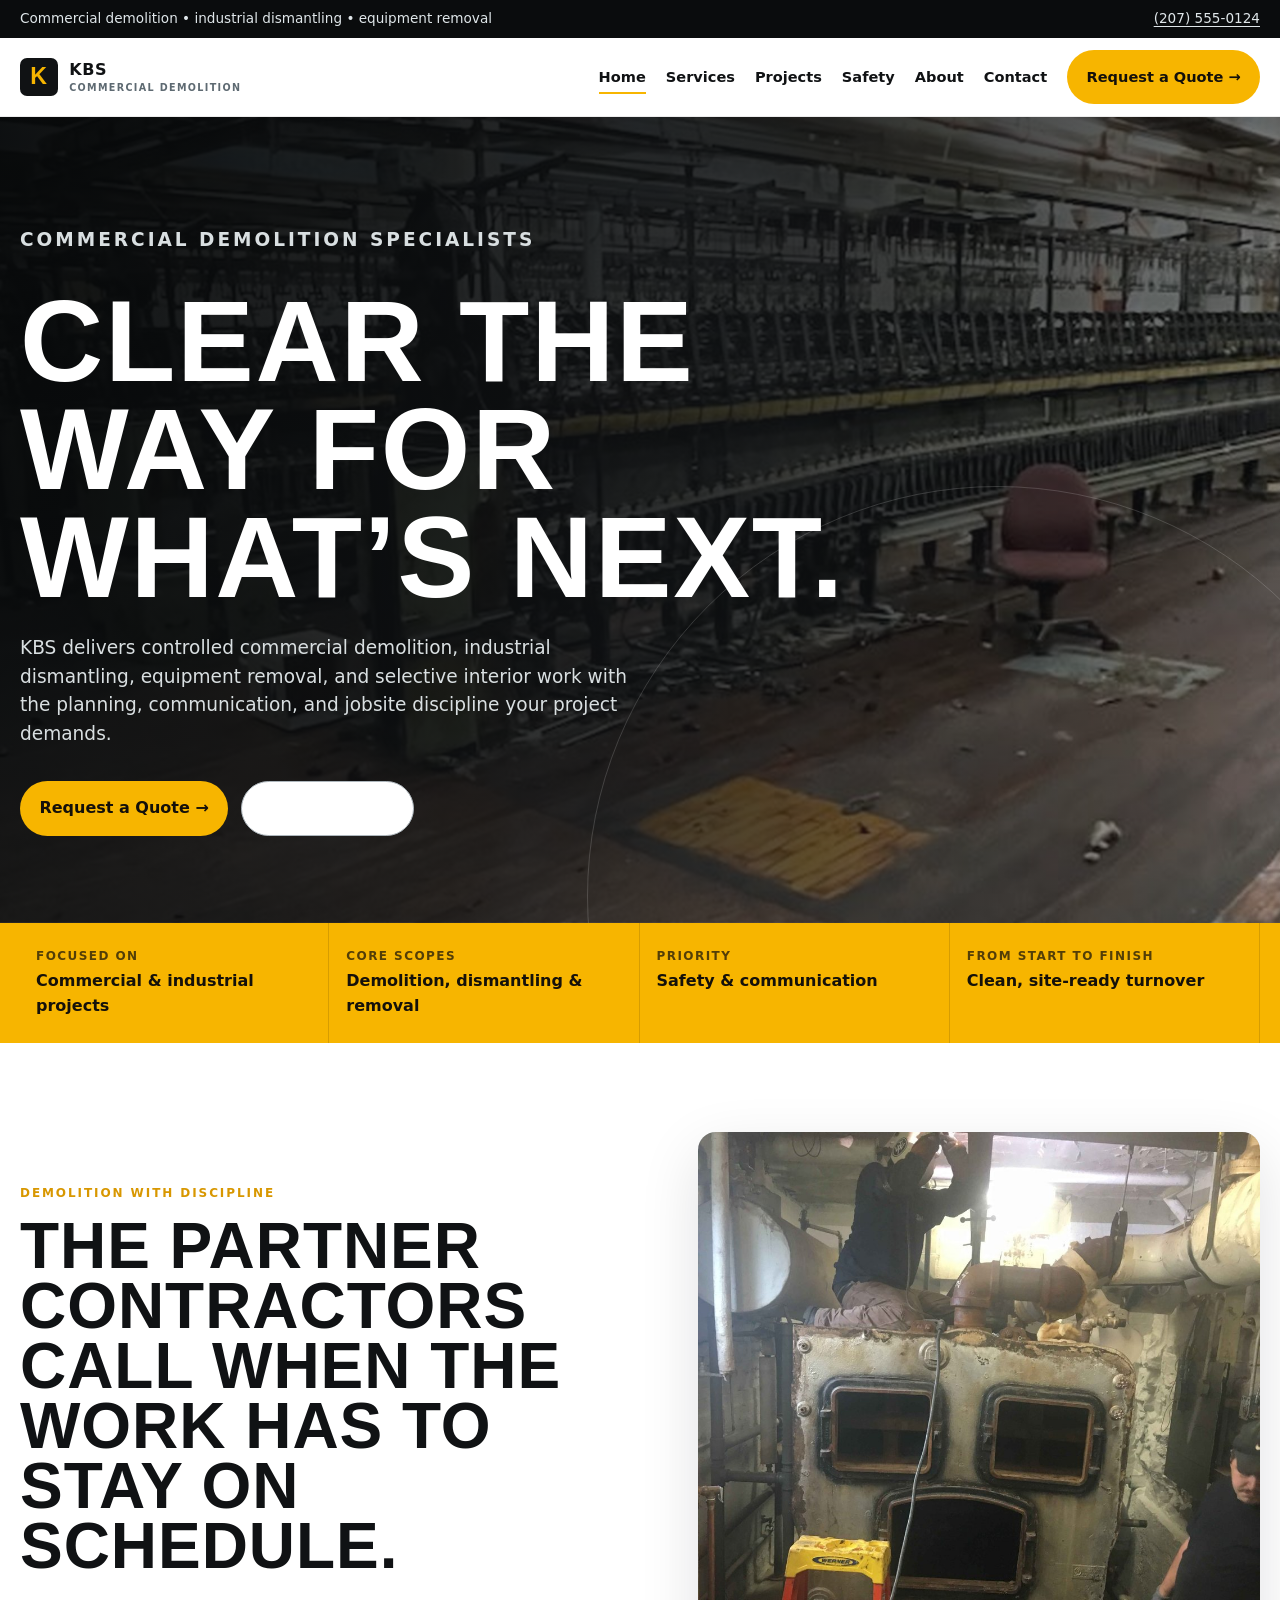
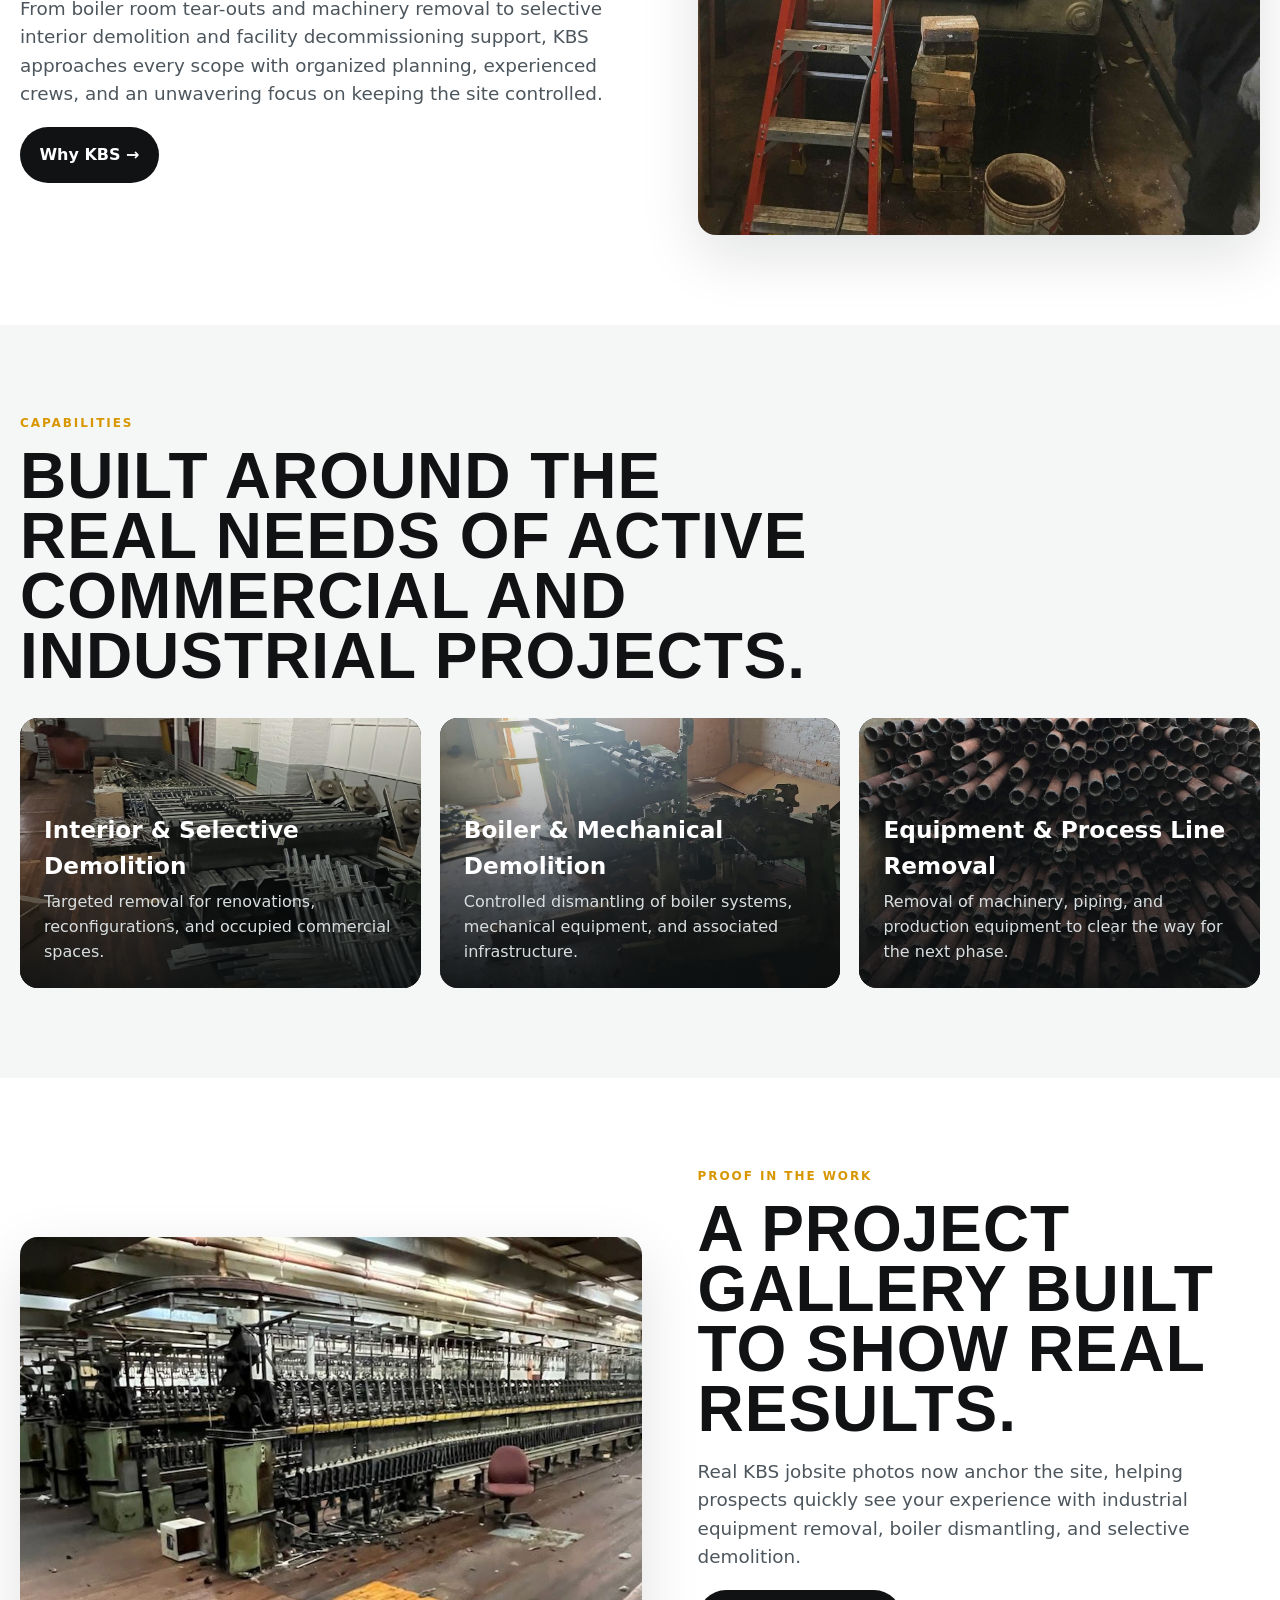
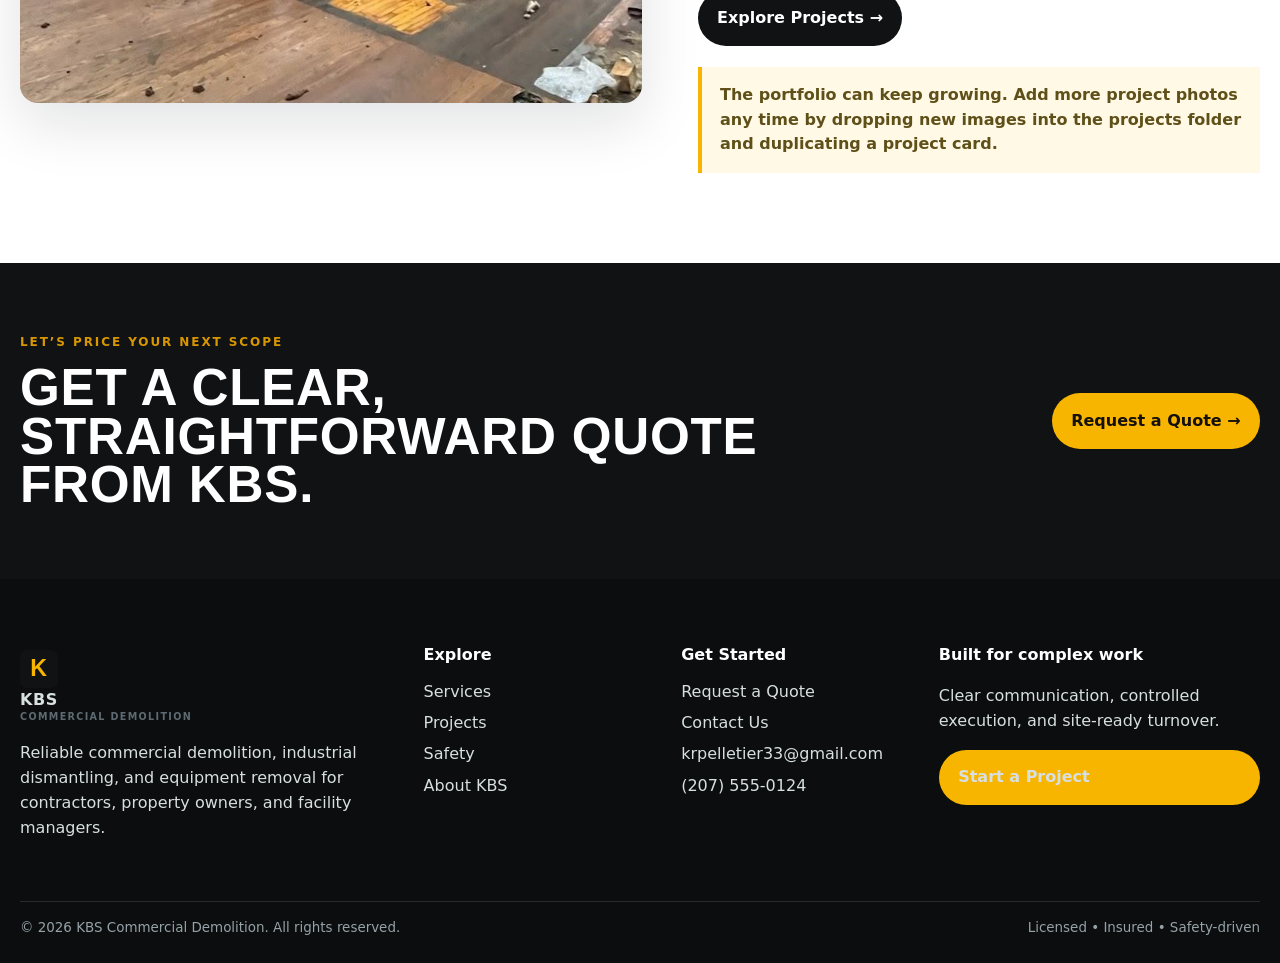
==== index.html @ 9cd8cbd4 "Add files via upload" ====
<!doctype html><html lang="en"><head><meta charset="utf-8"><meta name="viewport" content="width=device-width, initial-scale=1"><meta name="description" content="KBS Commercial Demolition — professional demolition services for commercial projects."><title>KBS Commercial Demolition | KBS Commercial Demolition</title><link rel="icon" href="assets/images/logo-mark.svg"><link rel="stylesheet" href="assets/css/site.css"></head><body><div class="topbar"><div class="container topbar-inner"><span>Commercial demolition • industrial dismantling • equipment removal</span><a data-phone href="tel:+12075550124">(207) 555-0124</a></div></div>
<header class="site-header"><div class="container nav"><a class="brand" href="index.html" aria-label="KBS Commercial Demolition home"><span class="brand-mark">K</span><span>KBS <small>COMMERCIAL DEMOLITION</small></span></a><button class="menu-toggle" aria-label="Toggle navigation" aria-expanded="false">☰</button><nav class="nav-links"><a href="index.html" class="active">Home</a><a href="services.html" class="">Services</a><a href="projects.html" class="">Projects</a><a href="safety.html" class="">Safety</a><a href="about.html" class="">About</a><a href="contact.html" class="">Contact</a><a href="quote.html" class="button button-primary">Request a Quote →</a></nav></div></header><main>
<section class="hero"><div class="container hero-content"><p class="eyebrow">Commercial demolition specialists</p><h1 class="display">Clear the way for what’s next.</h1><p>KBS delivers controlled commercial demolition, industrial dismantling, equipment removal, and selective interior work with the planning, communication, and jobsite discipline your project demands.</p><div class="hero-actions"><a href="quote.html" class="button button-primary">Request a Quote →</a><a href="projects.html" class="button button-outline">View Our Work</a></div></div></section>
<section class="trust-strip"><div class="container trust-grid"><div class="trust-item"><span>Focused on</span>Commercial & industrial projects</div><div class="trust-item"><span>Core scopes</span>Demolition, dismantling & removal</div><div class="trust-item"><span>Priority</span>Safety & communication</div><div class="trust-item"><span>From start to finish</span>Clean, site-ready turnover</div></div></section>
<section class="section"><div class="container grid-2"><div><p class="eyebrow">Demolition with discipline</p><h2 class="display section-title">The partner contractors call when the work has to stay on schedule.</h2><p class="lead">From boiler room tear-outs and machinery removal to selective interior demolition and facility decommissioning support, KBS approaches every scope with organized planning, experienced crews, and an unwavering focus on keeping the site controlled.</p><a class="button button-dark" href="about.html">Why KBS →</a></div><div class="media-card tall"><img src="assets/images/about-team.jpg" data-fallback="assets/images/about-team.svg" alt="KBS commercial demolition team on site" loading="lazy"></div></div></section>
<section class="section split-band"><div class="container"><p class="eyebrow">Capabilities</p><h2 class="display section-title">Built around the real needs of active commercial and industrial projects.</h2><div class="grid-3" style="margin-top:2rem"><a class="service-card" href="services.html#interior"><img src="assets/images/service-interior.jpg" data-fallback="assets/images/service-interior.svg" alt="Interior demolition work" loading="lazy"><h3>Interior & Selective Demolition</h3><p>Targeted removal for renovations, reconfigurations, and occupied commercial spaces.</p></a><a class="service-card" href="services.html#structural"><img src="assets/images/service-structural.jpg" data-fallback="assets/images/service-structural.svg" alt="Boiler demolition work" loading="lazy"><h3>Boiler & Mechanical Demolition</h3><p>Controlled dismantling of boiler systems, mechanical equipment, and associated infrastructure.</p></a><a class="service-card" href="services.html#site"><img src="assets/images/service-sitework.jpg" data-fallback="assets/images/service-sitework.svg" alt="Industrial equipment removal" loading="lazy"><h3>Equipment & Process Line Removal</h3><p>Removal of machinery, piping, and production equipment to clear the way for the next phase.</p></a></div></div></section>
<section class="section"><div class="container grid-2"><div class="media-card"><img src="assets/images/projects/project-01.jpg" data-fallback="assets/images/projects/project-01.svg" alt="Commercial demolition project" loading="lazy"></div><div><p class="eyebrow">Proof in the work</p><h2 class="display section-title">A project gallery built to show real results.</h2><p class="lead">Real KBS jobsite photos now anchor the site, helping prospects quickly see your experience with industrial equipment removal, boiler dismantling, and selective demolition.</p><a class="button button-dark" href="projects.html">Explore Projects →</a><div class="photo-note">The portfolio can keep growing. Add more project photos any time by dropping new images into the projects folder and duplicating a project card.</div></div></div></section>
<section class="cta"><div class="container"><div><p class="eyebrow">Let’s price your next scope</p><h2 class="display">Get a clear, straightforward quote from KBS.</h2></div><a href="quote.html" class="button button-primary">Request a Quote →</a></div></section>
</main><footer class="footer"><div class="container footer-grid"><div><a class="brand" href="index.html"><span class="brand-mark">K</span><span>KBS <small>COMMERCIAL DEMOLITION</small></span></a><p>Reliable commercial demolition, industrial dismantling, and equipment removal for contractors, property owners, and facility managers.</p></div><div><h4>Explore</h4><a href="services.html">Services</a><a href="projects.html">Projects</a><a href="safety.html">Safety</a><a href="about.html">About KBS</a></div><div><h4>Get Started</h4><a href="quote.html">Request a Quote</a><a href="contact.html">Contact Us</a><a href="mailto:krpelletier33@gmail.com" data-email>krpelletier33@gmail.com</a><a href="tel:+12075550124" data-phone>(207) 555-0124</a></div><div><h4>Built for complex work</h4><p>Clear communication, controlled execution, and site-ready turnover.</p><a href="quote.html" class="button button-primary">Start a Project</a></div></div><div class="container footer-bottom"><span>© <span id="year"></span> KBS Commercial Demolition. All rights reserved.</span><span>Licensed • Insured • Safety-driven</span></div></footer><script>document.getElementById('year').textContent=new Date().getFullYear()</script><script src="assets/js/site.js"></script></body></html>
---- assets/css/site.css ----
:root{--ink:#101214;--ink-2:#202428;--steel:#5e6a72;--line:#dce1e4;--paper:#f5f6f6;--white:#fff;--signal:#f7b500;--signal-dark:#d89700;--success:#1c5e44;--radius:18px;--shadow:0 20px 60px rgba(12,18,22,.12);--max:1240px}
*{box-sizing:border-box}html{scroll-behavior:smooth}body{margin:0;font-family:Inter,ui-sans-serif,system-ui,-apple-system,BlinkMacSystemFont,"Segoe UI",sans-serif;color:var(--ink);background:var(--white);line-height:1.55}a{color:inherit;text-decoration:none}img{max-width:100%;display:block}.container{width:min(var(--max),calc(100% - 40px));margin:0 auto}.eyebrow{font-size:.75rem;font-weight:800;letter-spacing:.16em;text-transform:uppercase;color:var(--signal-dark);margin:0 0 .8rem}.display{font-family:Impact,Haettenschweiler,"Arial Narrow Bold",sans-serif;letter-spacing:.015em;text-transform:uppercase;line-height:.94;margin:0}.section{padding:5.6rem 0}.section-sm{padding:3.5rem 0}.section-title{font-size:clamp(2.2rem,5vw,4.5rem);max-width:820px}.lead{font-size:1.15rem;color:#4d565d;max-width:720px}.button{display:inline-flex;align-items:center;gap:.55rem;padding:.9rem 1.15rem;border:1px solid transparent;border-radius:999px;font-weight:800;cursor:pointer;transition:.18s transform,.18s background,.18s border}.button:hover{transform:translateY(-2px)}.button-primary{background:var(--signal);color:#14100a}.button-primary:hover{background:#ffc526}.button-dark{background:var(--ink);color:white}.button-outline{border-color:#aeb7bd;background:white}.button-outline:hover{background:var(--paper)}.topbar{background:#0a0c0d;color:#dfe6e9;font-size:.85rem}.topbar-inner{min-height:38px;display:flex;align-items:center;justify-content:space-between;gap:1rem}.topbar a{text-decoration:underline;text-underline-offset:3px}.site-header{position:sticky;top:0;z-index:30;background:rgba(255,255,255,.96);backdrop-filter:blur(16px);border-bottom:1px solid rgba(16,18,20,.08)}.nav{min-height:78px;display:flex;align-items:center;justify-content:space-between;gap:1.2rem}.brand{display:flex;align-items:center;gap:.7rem;font-weight:900;letter-spacing:.035em}.brand-mark{width:38px;height:38px;border-radius:7px;display:grid;place-items:center;background:var(--ink);color:var(--signal);font-family:Impact,sans-serif;font-size:1.45rem;line-height:1}.brand small{display:block;font-size:.6rem;color:var(--steel);letter-spacing:.14em;margin-top:-2px}.nav-links{display:flex;align-items:center;gap:1.25rem;font-size:.91rem;font-weight:750}.nav-links a{position:relative}.nav-links a:not(.button):after{content:"";position:absolute;left:0;bottom:-.38rem;width:0;height:2px;background:var(--signal);transition:.18s}.nav-links a:hover:after,.nav-links a.active:after{width:100%}.menu-toggle{display:none;border:0;background:transparent;font-size:1.5rem}.hero{background:linear-gradient(114deg,rgba(7,9,10,.97) 0%,rgba(16,18,20,.86) 53%,rgba(16,18,20,.35)),url('../images/hero.jpg');background-size:cover;background-position:center;min-height:min(700px,calc(100vh - 116px));display:flex;align-items:center;color:white;position:relative;overflow:hidden}.hero:after{content:"";position:absolute;inset:auto -10vw -30vw auto;width:64vw;height:64vw;border:1px solid rgba(255,255,255,.16);border-radius:50%}.hero-content{position:relative;z-index:1;padding:5.4rem 0}.hero h1{font-size:clamp(3.35rem,9vw,7.8rem);max-width:850px}.hero p{font-size:1.16rem;max-width:620px;color:#d9dfe1;margin:1.4rem 0 2rem}.hero-actions{display:flex;gap:.8rem;flex-wrap:wrap}.trust-strip{background:var(--signal);color:#15110a}.trust-grid{display:grid;grid-template-columns:repeat(4,1fr);gap:1px}.trust-item{padding:1.5rem 1rem;border-right:1px solid rgba(0,0,0,.13);font-weight:800}.trust-item span{display:block;font-size:.75rem;opacity:.72;text-transform:uppercase;letter-spacing:.12em;margin-bottom:.22rem}.grid-2{display:grid;grid-template-columns:1.05fr .95fr;gap:3.5rem;align-items:center}.grid-3{display:grid;grid-template-columns:repeat(3,1fr);gap:1.2rem}.grid-4{display:grid;grid-template-columns:repeat(4,1fr);gap:1.2rem}.media-card{border-radius:var(--radius);overflow:hidden;box-shadow:var(--shadow);background:#e7ebed}.media-card img{aspect-ratio:4/3;object-fit:cover;width:100%}.media-card.tall img{aspect-ratio:4/5}.card{border:1px solid var(--line);background:var(--white);border-radius:var(--radius);padding:1.55rem}.card h3{margin:.1rem 0 .5rem;font-size:1.25rem}.card p{margin:0;color:#5a646a}.service-card{min-height:270px;display:flex;flex-direction:column;justify-content:flex-end;background:#1a1e20;color:white;border-radius:var(--radius);padding:1.5rem;overflow:hidden;position:relative;isolation:isolate}.service-card:before{content:"";position:absolute;inset:0;background:linear-gradient(180deg,rgba(11,14,15,.05),rgba(11,14,15,.9));z-index:-1}.service-card img{position:absolute;inset:0;width:100%;height:100%;object-fit:cover;z-index:-2}.service-card h3{font-size:1.45rem;margin:0 0 .35rem}.service-card p{margin:0;color:#d8dee0}.split-band{background:var(--paper)}.stat{padding:1.2rem 0;border-top:1px solid var(--line)}.stat strong{display:block;font-family:Impact,sans-serif;font-size:3.2rem;line-height:1;color:var(--ink)}.stat span{font-weight:700;color:#566067}.cta{background:var(--ink);color:#fff;padding:4.4rem 0}.cta .container{display:flex;justify-content:space-between;gap:2rem;align-items:center}.cta h2{font-size:clamp(2rem,4vw,3.8rem);max-width:760px}.page-hero{background:#14181a;color:#fff;padding:5.2rem 0 4.6rem;position:relative;overflow:hidden}.page-hero:after{content:"";position:absolute;width:430px;height:430px;border:1px solid rgba(255,255,255,.15);border-radius:50%;right:-140px;top:-180px}.page-hero h1{font-size:clamp(3rem,7vw,6rem);position:relative;z-index:1}.page-hero p{max-width:620px;color:#d4dbde;position:relative;z-index:1}.breadcrumbs{font-size:.82rem;color:#a8b5ba;margin-bottom:1.3rem}.project-grid{display:grid;grid-template-columns:repeat(3,1fr);gap:1.15rem}.project{border-radius:14px;overflow:hidden;background:#111;color:#fff;position:relative;aspect-ratio:4/3}.project img{width:100%;height:100%;object-fit:cover;transition:transform .35s}.project:hover img{transform:scale(1.05)}.project .overlay{position:absolute;inset:auto 0 0;background:linear-gradient(transparent,rgba(0,0,0,.88));padding:3.5rem 1.1rem 1rem}.project .tag{font-size:.68rem;text-transform:uppercase;letter-spacing:.13em;color:var(--signal);font-weight:900}.project h3{margin:.25rem 0 0;font-size:1.18rem}.filter-bar{display:flex;flex-wrap:wrap;gap:.5rem;margin:1.5rem 0 2.2rem}.filter-button{border:1px solid var(--line);background:#fff;padding:.55rem .85rem;border-radius:999px;font-weight:750;cursor:pointer}.filter-button.active,.filter-button:hover{background:var(--ink);color:white;border-color:var(--ink)}.form-shell{display:grid;grid-template-columns:.88fr 1.12fr;gap:0;border-radius:var(--radius);overflow:hidden;box-shadow:var(--shadow);background:white}.form-aside{background:#15191b;color:white;padding:2.3rem}.form-aside h2{font-size:2.5rem}.form-aside p{color:#c4ced1}.contact-points{list-style:none;padding:0;margin:1.7rem 0}.contact-points li{padding:1rem 0;border-top:1px solid rgba(255,255,255,.16)}.form-card{padding:2.3rem}.form-grid{display:grid;grid-template-columns:1fr 1fr;gap:1rem}.field{display:flex;flex-direction:column;gap:.45rem;margin-bottom:1rem}.field.full{grid-column:1/-1}.field label{font-weight:800;font-size:.9rem}.field input,.field select,.field textarea{width:100%;border:1px solid #cfd7da;border-radius:10px;padding:.86rem .9rem;background:#fff;font:inherit;color:var(--ink)}.field textarea{min-height:145px;resize:vertical}.field input:focus,.field select:focus,.field textarea:focus{outline:3px solid rgba(247,181,0,.28);border-color:var(--signal-dark)}.form-note{font-size:.83rem;color:#5e676c}.status{display:none;margin-top:1rem;padding:.8rem 1rem;border-radius:9px;background:#e9f5ee;color:var(--success);font-weight:700}.process{counter-reset:step}.process .card{position:relative;padding-top:3.85rem}.process .card:before{counter-increment:step;content:"0" counter(step);position:absolute;top:1.2rem;left:1.4rem;font-family:Impact,sans-serif;font-size:2rem;color:var(--signal-dark)}.safety-list{display:grid;grid-template-columns:repeat(2,1fr);gap:1rem;list-style:none;padding:0}.safety-list li{padding:1.1rem;border:1px solid var(--line);border-radius:12px;font-weight:700}.safety-list li:before{content:"✓";display:inline-grid;place-items:center;width:1.4rem;height:1.4rem;border-radius:50%;background:var(--signal);margin-right:.6rem}.footer{background:#0b0d0e;color:#d7dfe1;padding:4rem 0 1.5rem}.footer-grid{display:grid;grid-template-columns:1.3fr .8fr .8fr 1.1fr;gap:1.5rem}.footer h4{color:#fff;margin:0 0 .75rem}.footer a{display:block;margin:.4rem 0;color:#d7dfe1}.footer a:hover{color:var(--signal)}.footer-bottom{margin-top:2.8rem;padding-top:1rem;border-top:1px solid rgba(255,255,255,.12);font-size:.84rem;color:#95a2a7;display:flex;justify-content:space-between;gap:1rem}.photo-note{padding:1rem 1.15rem;border-left:4px solid var(--signal);background:#fff9e5;color:#5f5019;margin-top:1.3rem;font-weight:650}.map-placeholder{background:linear-gradient(135deg,#202728,#56636a);min-height:350px;border-radius:var(--radius);padding:2rem;color:white;display:flex;align-items:flex-end}.map-placeholder p{max-width:420px;color:#d8e0e2}.muted{color:#667177}.hide{display:none!important}
@media(max-width:960px){.nav-links{position:fixed;inset:116px 0 auto;background:#fff;border-bottom:1px solid var(--line);display:none;align-items:stretch;flex-direction:column;padding:1.2rem 20px 1.5rem;gap:1rem}.nav-links.open{display:flex}.menu-toggle{display:block}.nav-links .button{align-self:flex-start}.grid-2,.form-shell{grid-template-columns:1fr;gap:2rem}.grid-3,.project-grid{grid-template-columns:repeat(2,1fr)}.grid-4{grid-template-columns:repeat(2,1fr)}.cta .container{display:block}.cta .button{margin-top:1rem}.footer-grid{grid-template-columns:1fr 1fr}.trust-grid{grid-template-columns:repeat(2,1fr)}}
@media(max-width:560px){.container{width:min(var(--max),calc(100% - 28px))}.topbar-inner{justify-content:center;text-align:center}.topbar-inner span{display:none}.nav{min-height:68px}.brand{font-size:.87rem}.hero{min-height:640px}.hero-content{padding:4.2rem 0}.section{padding:4.2rem 0}.grid-3,.grid-4,.project-grid,.form-grid,.safety-list{grid-template-columns:1fr}.trust-grid{grid-template-columns:1fr}.trust-item{border-bottom:1px solid rgba(0,0,0,.13)}.footer-grid{grid-template-columns:1fr}.footer-bottom{display:block}.footer-bottom span{display:block;margin:.25rem 0}.page-hero{padding:4.2rem 0}.form-aside,.form-card{padding:1.45rem}.hero h1{font-size:3.5rem}}
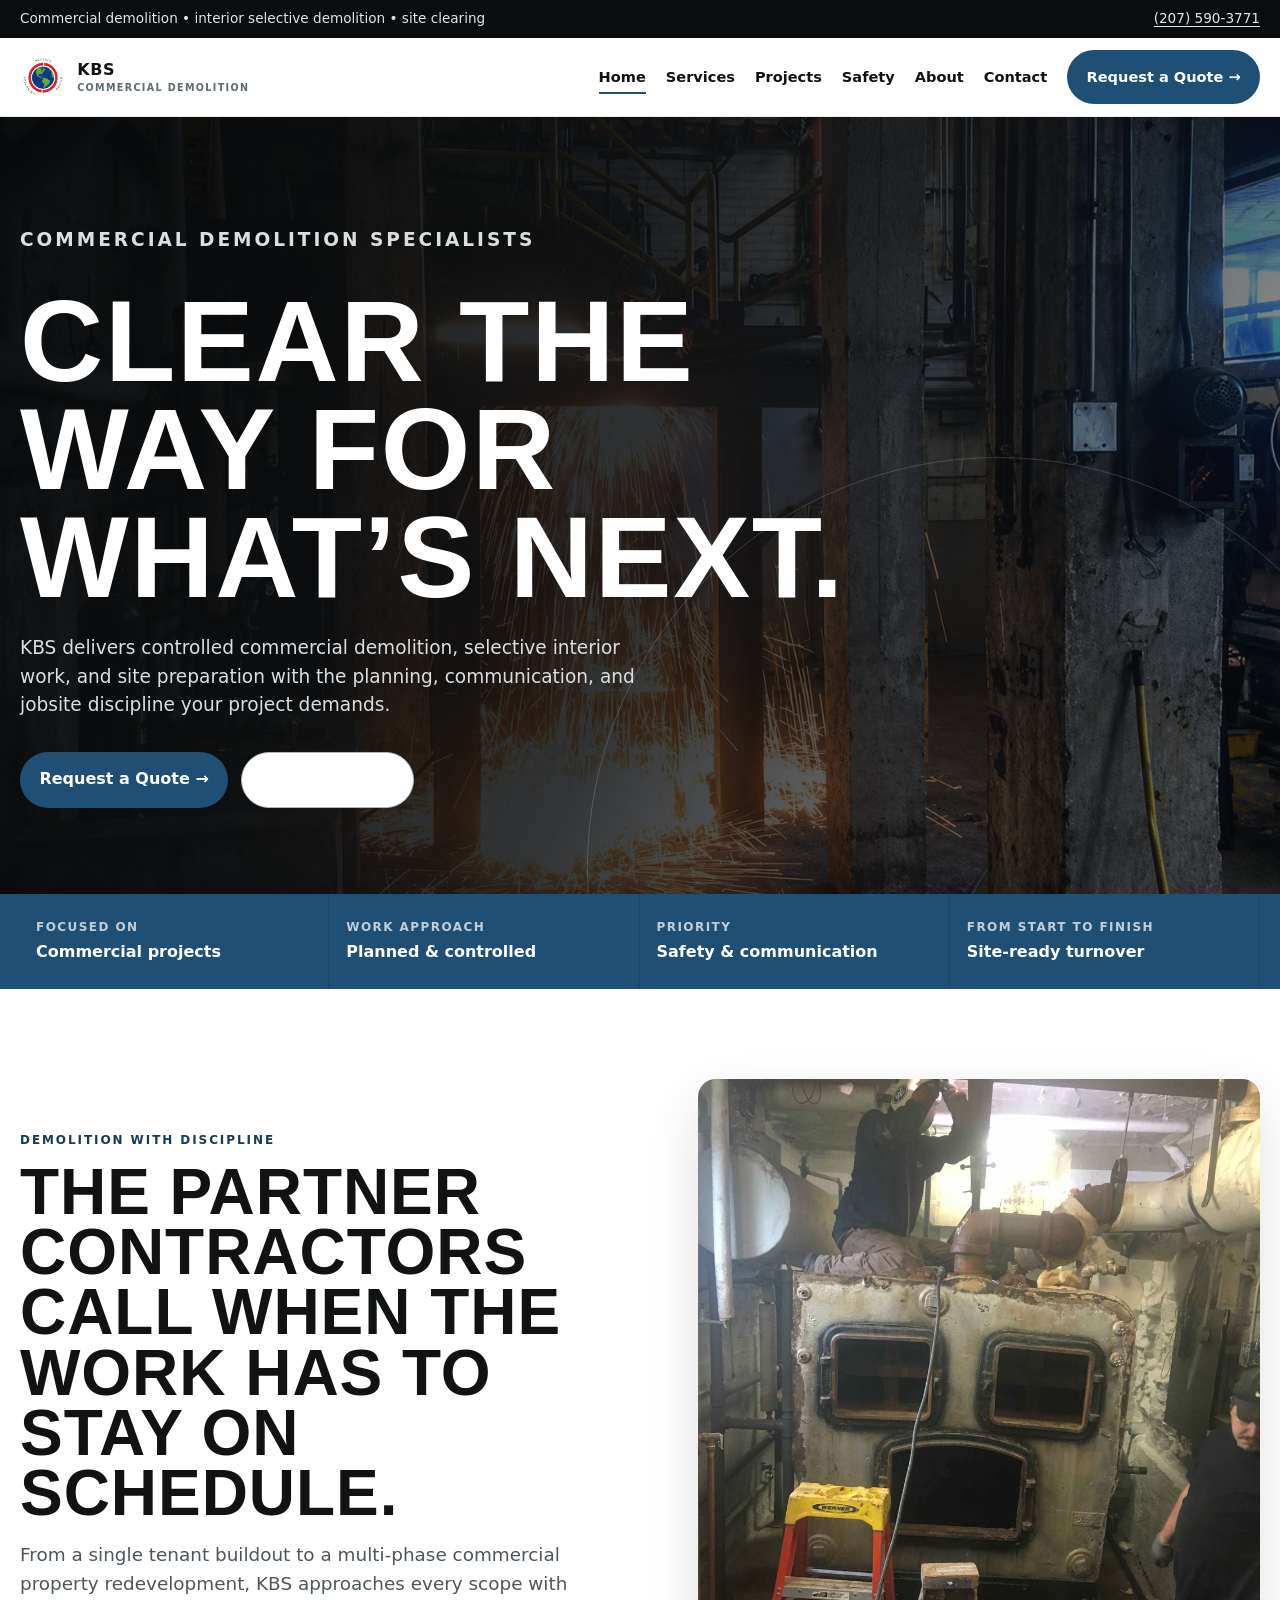
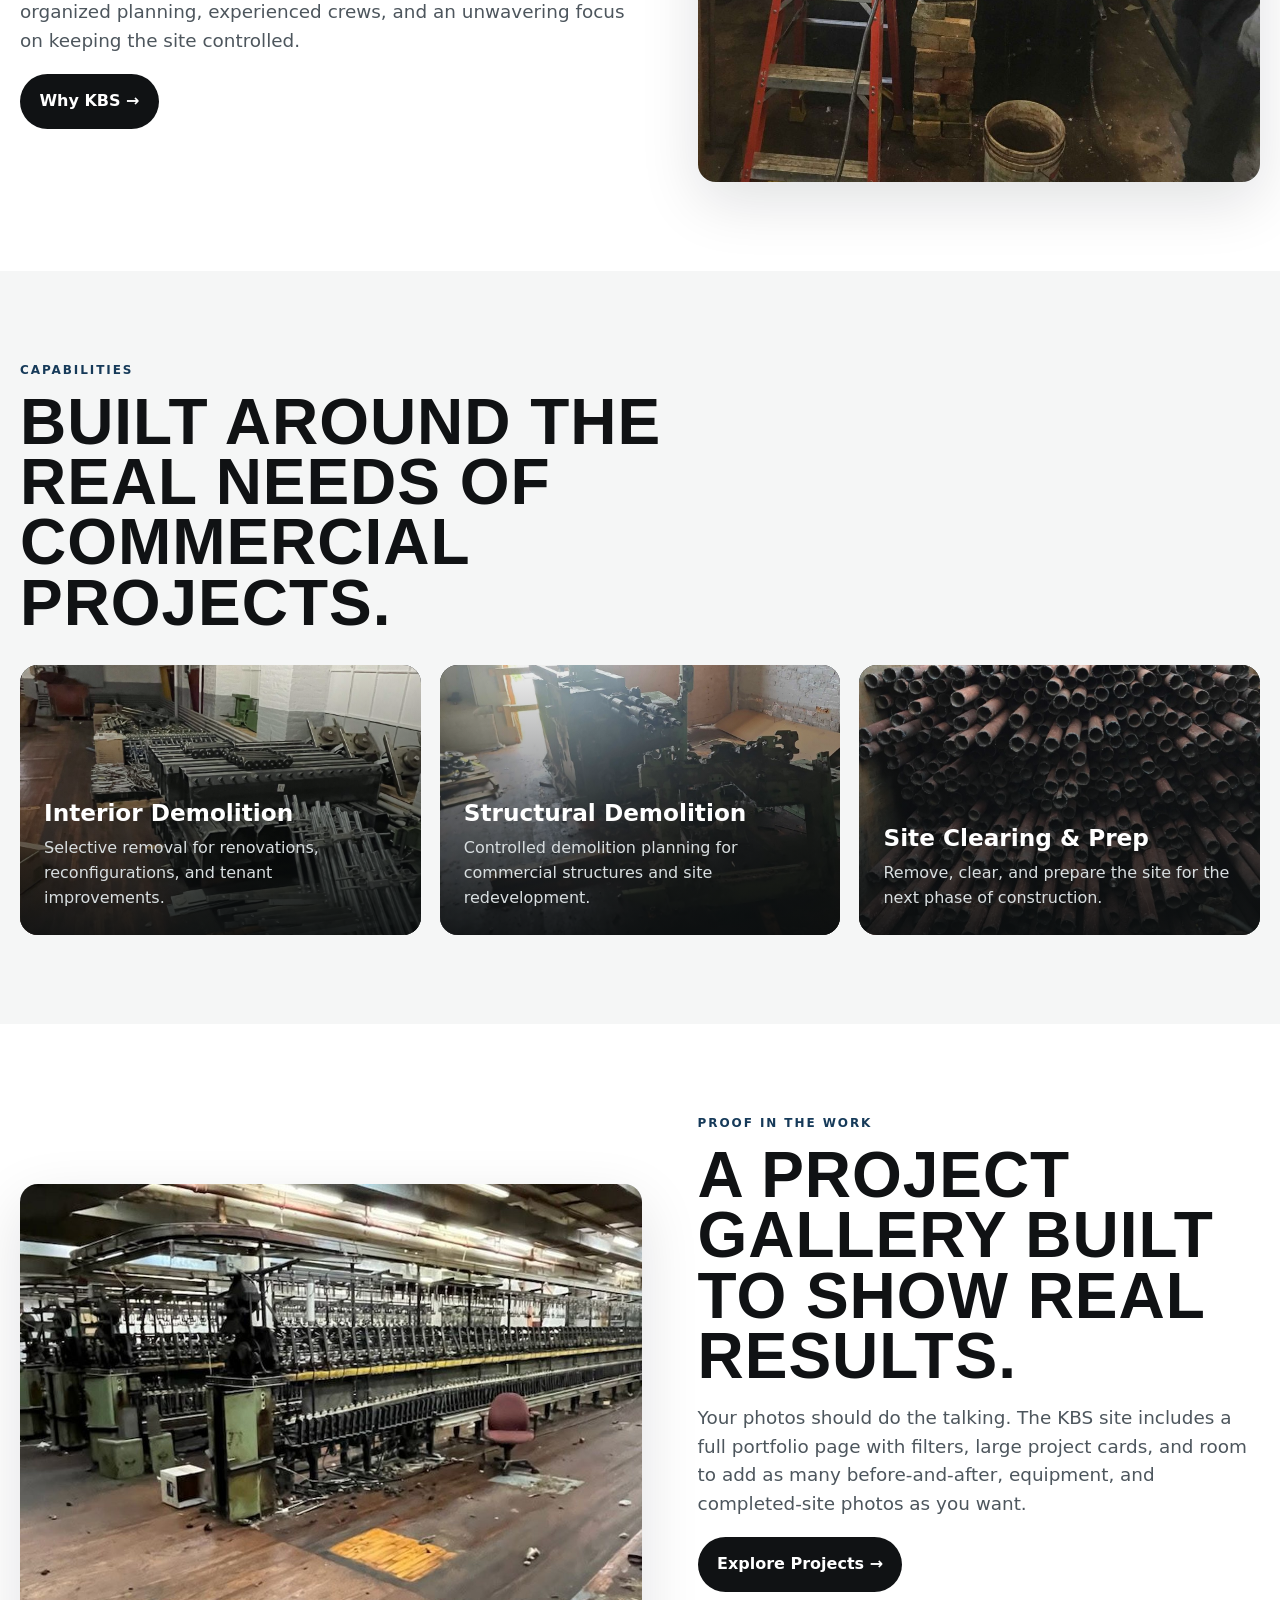
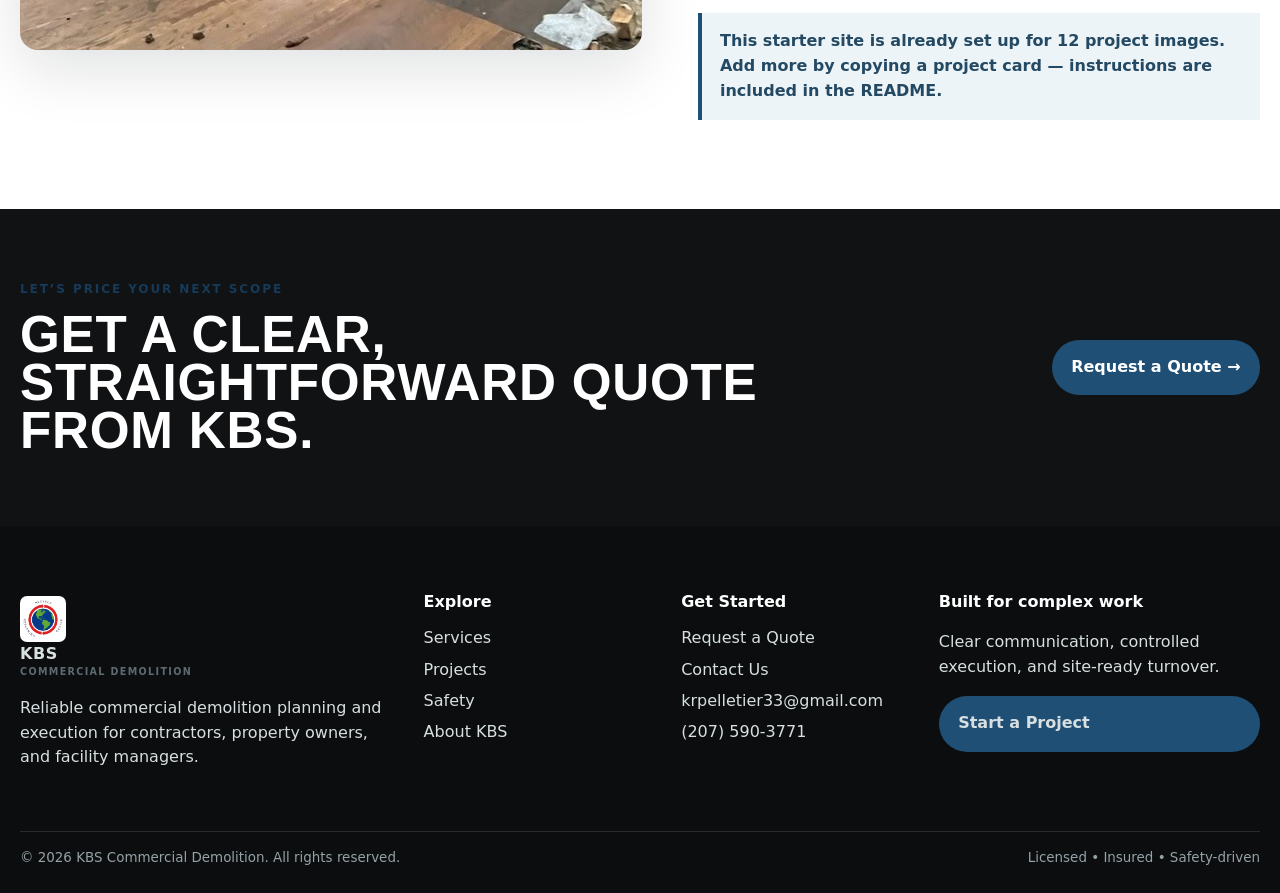
==== commit 844d6c14: "Add files via upload" ====
--- a/index.html
+++ b/index.html
@@ -1,9 +1,9 @@
-<!doctype html><html lang="en"><head><meta charset="utf-8"><meta name="viewport" content="width=device-width, initial-scale=1"><meta name="description" content="KBS Commercial Demolition — professional demolition services for commercial projects."><title>KBS Commercial Demolition | KBS Commercial Demolition</title><link rel="icon" href="assets/images/logo-mark.svg"><link rel="stylesheet" href="assets/css/site.css"></head><body><div class="topbar"><div class="container topbar-inner"><span>Commercial demolition • industrial dismantling • equipment removal</span><a data-phone href="tel:+12075550124">(207) 555-0124</a></div></div>
-<header class="site-header"><div class="container nav"><a class="brand" href="index.html" aria-label="KBS Commercial Demolition home"><span class="brand-mark">K</span><span>KBS <small>COMMERCIAL DEMOLITION</small></span></a><button class="menu-toggle" aria-label="Toggle navigation" aria-expanded="false">☰</button><nav class="nav-links"><a href="index.html" class="active">Home</a><a href="services.html" class="">Services</a><a href="projects.html" class="">Projects</a><a href="safety.html" class="">Safety</a><a href="about.html" class="">About</a><a href="contact.html" class="">Contact</a><a href="quote.html" class="button button-primary">Request a Quote →</a></nav></div></header><main>
-<section class="hero"><div class="container hero-content"><p class="eyebrow">Commercial demolition specialists</p><h1 class="display">Clear the way for what’s next.</h1><p>KBS delivers controlled commercial demolition, industrial dismantling, equipment removal, and selective interior work with the planning, communication, and jobsite discipline your project demands.</p><div class="hero-actions"><a href="quote.html" class="button button-primary">Request a Quote →</a><a href="projects.html" class="button button-outline">View Our Work</a></div></div></section>
-<section class="trust-strip"><div class="container trust-grid"><div class="trust-item"><span>Focused on</span>Commercial & industrial projects</div><div class="trust-item"><span>Core scopes</span>Demolition, dismantling & removal</div><div class="trust-item"><span>Priority</span>Safety & communication</div><div class="trust-item"><span>From start to finish</span>Clean, site-ready turnover</div></div></section>
-<section class="section"><div class="container grid-2"><div><p class="eyebrow">Demolition with discipline</p><h2 class="display section-title">The partner contractors call when the work has to stay on schedule.</h2><p class="lead">From boiler room tear-outs and machinery removal to selective interior demolition and facility decommissioning support, KBS approaches every scope with organized planning, experienced crews, and an unwavering focus on keeping the site controlled.</p><a class="button button-dark" href="about.html">Why KBS →</a></div><div class="media-card tall"><img src="assets/images/about-team.jpg" data-fallback="assets/images/about-team.svg" alt="KBS commercial demolition team on site" loading="lazy"></div></div></section>
-<section class="section split-band"><div class="container"><p class="eyebrow">Capabilities</p><h2 class="display section-title">Built around the real needs of active commercial and industrial projects.</h2><div class="grid-3" style="margin-top:2rem"><a class="service-card" href="services.html#interior"><img src="assets/images/service-interior.jpg" data-fallback="assets/images/service-interior.svg" alt="Interior demolition work" loading="lazy"><h3>Interior & Selective Demolition</h3><p>Targeted removal for renovations, reconfigurations, and occupied commercial spaces.</p></a><a class="service-card" href="services.html#structural"><img src="assets/images/service-structural.jpg" data-fallback="assets/images/service-structural.svg" alt="Boiler demolition work" loading="lazy"><h3>Boiler & Mechanical Demolition</h3><p>Controlled dismantling of boiler systems, mechanical equipment, and associated infrastructure.</p></a><a class="service-card" href="services.html#site"><img src="assets/images/service-sitework.jpg" data-fallback="assets/images/service-sitework.svg" alt="Industrial equipment removal" loading="lazy"><h3>Equipment & Process Line Removal</h3><p>Removal of machinery, piping, and production equipment to clear the way for the next phase.</p></a></div></div></section>
-<section class="section"><div class="container grid-2"><div class="media-card"><img src="assets/images/projects/project-01.jpg" data-fallback="assets/images/projects/project-01.svg" alt="Commercial demolition project" loading="lazy"></div><div><p class="eyebrow">Proof in the work</p><h2 class="display section-title">A project gallery built to show real results.</h2><p class="lead">Real KBS jobsite photos now anchor the site, helping prospects quickly see your experience with industrial equipment removal, boiler dismantling, and selective demolition.</p><a class="button button-dark" href="projects.html">Explore Projects →</a><div class="photo-note">The portfolio can keep growing. Add more project photos any time by dropping new images into the projects folder and duplicating a project card.</div></div></div></section>
+<!doctype html><html lang="en"><head><meta charset="utf-8"><meta name="viewport" content="width=device-width, initial-scale=1"><meta name="description" content="KBS Commercial Demolition — professional demolition services for commercial projects."><title>KBS Commercial Demolition | KBS Commercial Demolition</title><link rel="icon" href="assets/images/logo-mark.jpg"><link rel="stylesheet" href="assets/css/site.css"></head><body><div class="topbar"><div class="container topbar-inner"><span>Commercial demolition • interior selective demolition • site clearing</span><a data-phone href="tel:+12075550124">(207) 555-0124</a></div></div>
+<header class="site-header"><div class="container nav"><a class="brand" href="index.html" aria-label="KBS Commercial Demolition home"><img class="brand-mark" src="assets/images/logo-mark.jpg" alt="KBS Commercial Demolition logo"><span>KBS <small>COMMERCIAL DEMOLITION</small></span></a><button class="menu-toggle" aria-label="Toggle navigation" aria-expanded="false">☰</button><nav class="nav-links"><a href="index.html" class="active">Home</a><a href="services.html" class="">Services</a><a href="projects.html" class="">Projects</a><a href="safety.html" class="">Safety</a><a href="about.html" class="">About</a><a href="contact.html" class="">Contact</a><a href="quote.html" class="button button-primary">Request a Quote →</a></nav></div></header><main>
+<section class="hero"><div class="container hero-content"><p class="eyebrow">Commercial demolition specialists</p><h1 class="display">Clear the way for what’s next.</h1><p>KBS delivers controlled commercial demolition, selective interior work, and site preparation with the planning, communication, and jobsite discipline your project demands.</p><div class="hero-actions"><a href="quote.html" class="button button-primary">Request a Quote →</a><a href="projects.html" class="button button-outline">View Our Work</a></div></div></section>
+<section class="trust-strip"><div class="container trust-grid"><div class="trust-item"><span>Focused on</span>Commercial projects</div><div class="trust-item"><span>Work approach</span>Planned & controlled</div><div class="trust-item"><span>Priority</span>Safety & communication</div><div class="trust-item"><span>From start to finish</span>Site-ready turnover</div></div></section>
+<section class="section"><div class="container grid-2"><div><p class="eyebrow">Demolition with discipline</p><h2 class="display section-title">The partner contractors call when the work has to stay on schedule.</h2><p class="lead">From a single tenant buildout to a multi-phase commercial property redevelopment, KBS approaches every scope with organized planning, experienced crews, and an unwavering focus on keeping the site controlled.</p><a class="button button-dark" href="about.html">Why KBS →</a></div><div class="media-card tall"><img src="assets/images/about-team.jpg" data-fallback="assets/images/about-team.svg" alt="KBS commercial demolition team on site" loading="lazy"></div></div></section>
+<section class="section split-band"><div class="container"><p class="eyebrow">Capabilities</p><h2 class="display section-title">Built around the real needs of commercial projects.</h2><div class="grid-3" style="margin-top:2rem"><a class="service-card" href="services.html#interior"><img src="assets/images/service-interior.jpg" data-fallback="assets/images/service-interior.svg" alt="Interior demolition work" loading="lazy"><h3>Interior Demolition</h3><p>Selective removal for renovations, reconfigurations, and tenant improvements.</p></a><a class="service-card" href="services.html#structural"><img src="assets/images/service-structural.jpg" data-fallback="assets/images/service-structural.svg" alt="Structural demolition machinery" loading="lazy"><h3>Structural Demolition</h3><p>Controlled demolition planning for commercial structures and site redevelopment.</p></a><a class="service-card" href="services.html#site"><img src="assets/images/service-sitework.jpg" data-fallback="assets/images/service-sitework.svg" alt="Commercial site clearing" loading="lazy"><h3>Site Clearing & Prep</h3><p>Remove, clear, and prepare the site for the next phase of construction.</p></a></div></div></section>
+<section class="section"><div class="container grid-2"><div class="media-card"><img src="assets/images/projects/project-01.jpg" data-fallback="assets/images/projects/project-01.svg" alt="Commercial demolition project" loading="lazy"></div><div><p class="eyebrow">Proof in the work</p><h2 class="display section-title">A project gallery built to show real results.</h2><p class="lead">Your photos should do the talking. The KBS site includes a full portfolio page with filters, large project cards, and room to add as many before-and-after, equipment, and completed-site photos as you want.</p><a class="button button-dark" href="projects.html">Explore Projects →</a><div class="photo-note">This starter site is already set up for 12 project images. Add more by copying a project card — instructions are included in the README.</div></div></div></section>
 <section class="cta"><div class="container"><div><p class="eyebrow">Let’s price your next scope</p><h2 class="display">Get a clear, straightforward quote from KBS.</h2></div><a href="quote.html" class="button button-primary">Request a Quote →</a></div></section>
-</main><footer class="footer"><div class="container footer-grid"><div><a class="brand" href="index.html"><span class="brand-mark">K</span><span>KBS <small>COMMERCIAL DEMOLITION</small></span></a><p>Reliable commercial demolition, industrial dismantling, and equipment removal for contractors, property owners, and facility managers.</p></div><div><h4>Explore</h4><a href="services.html">Services</a><a href="projects.html">Projects</a><a href="safety.html">Safety</a><a href="about.html">About KBS</a></div><div><h4>Get Started</h4><a href="quote.html">Request a Quote</a><a href="contact.html">Contact Us</a><a href="mailto:krpelletier33@gmail.com" data-email>krpelletier33@gmail.com</a><a href="tel:+12075550124" data-phone>(207) 555-0124</a></div><div><h4>Built for complex work</h4><p>Clear communication, controlled execution, and site-ready turnover.</p><a href="quote.html" class="button button-primary">Start a Project</a></div></div><div class="container footer-bottom"><span>© <span id="year"></span> KBS Commercial Demolition. All rights reserved.</span><span>Licensed • Insured • Safety-driven</span></div></footer><script>document.getElementById('year').textContent=new Date().getFullYear()</script><script src="assets/js/site.js"></script></body></html>+</main><footer class="footer"><div class="container footer-grid"><div><a class="brand" href="index.html"><img class="brand-mark" src="assets/images/logo-mark.jpg" alt="KBS Commercial Demolition logo"><span>KBS <small>COMMERCIAL DEMOLITION</small></span></a><p>Reliable commercial demolition planning and execution for contractors, property owners, and facility managers.</p></div><div><h4>Explore</h4><a href="services.html">Services</a><a href="projects.html">Projects</a><a href="safety.html">Safety</a><a href="about.html">About KBS</a></div><div><h4>Get Started</h4><a href="quote.html">Request a Quote</a><a href="contact.html">Contact Us</a><a href="mailto:estimating@yourkbsdomain.com" data-email>estimating@yourkbsdomain.com</a><a href="tel:+12075550124" data-phone>(207) 555-0124</a></div><div><h4>Built for complex work</h4><p>Clear communication, controlled execution, and site-ready turnover.</p><a href="quote.html" class="button button-primary">Start a Project</a></div></div><div class="container footer-bottom"><span>© <span id="year"></span> KBS Commercial Demolition. All rights reserved.</span><span>Licensed • Insured • Safety-driven</span></div></footer><script>document.getElementById('year').textContent=new Date().getFullYear()</script><script src="assets/js/site.js"></script></body></html>
--- a/assets/css/site.css
+++ b/assets/css/site.css
@@ -1,4 +1,4 @@
-:root{--ink:#101214;--ink-2:#202428;--steel:#5e6a72;--line:#dce1e4;--paper:#f5f6f6;--white:#fff;--signal:#f7b500;--signal-dark:#d89700;--success:#1c5e44;--radius:18px;--shadow:0 20px 60px rgba(12,18,22,.12);--max:1240px}
-*{box-sizing:border-box}html{scroll-behavior:smooth}body{margin:0;font-family:Inter,ui-sans-serif,system-ui,-apple-system,BlinkMacSystemFont,"Segoe UI",sans-serif;color:var(--ink);background:var(--white);line-height:1.55}a{color:inherit;text-decoration:none}img{max-width:100%;display:block}.container{width:min(var(--max),calc(100% - 40px));margin:0 auto}.eyebrow{font-size:.75rem;font-weight:800;letter-spacing:.16em;text-transform:uppercase;color:var(--signal-dark);margin:0 0 .8rem}.display{font-family:Impact,Haettenschweiler,"Arial Narrow Bold",sans-serif;letter-spacing:.015em;text-transform:uppercase;line-height:.94;margin:0}.section{padding:5.6rem 0}.section-sm{padding:3.5rem 0}.section-title{font-size:clamp(2.2rem,5vw,4.5rem);max-width:820px}.lead{font-size:1.15rem;color:#4d565d;max-width:720px}.button{display:inline-flex;align-items:center;gap:.55rem;padding:.9rem 1.15rem;border:1px solid transparent;border-radius:999px;font-weight:800;cursor:pointer;transition:.18s transform,.18s background,.18s border}.button:hover{transform:translateY(-2px)}.button-primary{background:var(--signal);color:#14100a}.button-primary:hover{background:#ffc526}.button-dark{background:var(--ink);color:white}.button-outline{border-color:#aeb7bd;background:white}.button-outline:hover{background:var(--paper)}.topbar{background:#0a0c0d;color:#dfe6e9;font-size:.85rem}.topbar-inner{min-height:38px;display:flex;align-items:center;justify-content:space-between;gap:1rem}.topbar a{text-decoration:underline;text-underline-offset:3px}.site-header{position:sticky;top:0;z-index:30;background:rgba(255,255,255,.96);backdrop-filter:blur(16px);border-bottom:1px solid rgba(16,18,20,.08)}.nav{min-height:78px;display:flex;align-items:center;justify-content:space-between;gap:1.2rem}.brand{display:flex;align-items:center;gap:.7rem;font-weight:900;letter-spacing:.035em}.brand-mark{width:38px;height:38px;border-radius:7px;display:grid;place-items:center;background:var(--ink);color:var(--signal);font-family:Impact,sans-serif;font-size:1.45rem;line-height:1}.brand small{display:block;font-size:.6rem;color:var(--steel);letter-spacing:.14em;margin-top:-2px}.nav-links{display:flex;align-items:center;gap:1.25rem;font-size:.91rem;font-weight:750}.nav-links a{position:relative}.nav-links a:not(.button):after{content:"";position:absolute;left:0;bottom:-.38rem;width:0;height:2px;background:var(--signal);transition:.18s}.nav-links a:hover:after,.nav-links a.active:after{width:100%}.menu-toggle{display:none;border:0;background:transparent;font-size:1.5rem}.hero{background:linear-gradient(114deg,rgba(7,9,10,.97) 0%,rgba(16,18,20,.86) 53%,rgba(16,18,20,.35)),url('../images/hero.jpg');background-size:cover;background-position:center;min-height:min(700px,calc(100vh - 116px));display:flex;align-items:center;color:white;position:relative;overflow:hidden}.hero:after{content:"";position:absolute;inset:auto -10vw -30vw auto;width:64vw;height:64vw;border:1px solid rgba(255,255,255,.16);border-radius:50%}.hero-content{position:relative;z-index:1;padding:5.4rem 0}.hero h1{font-size:clamp(3.35rem,9vw,7.8rem);max-width:850px}.hero p{font-size:1.16rem;max-width:620px;color:#d9dfe1;margin:1.4rem 0 2rem}.hero-actions{display:flex;gap:.8rem;flex-wrap:wrap}.trust-strip{background:var(--signal);color:#15110a}.trust-grid{display:grid;grid-template-columns:repeat(4,1fr);gap:1px}.trust-item{padding:1.5rem 1rem;border-right:1px solid rgba(0,0,0,.13);font-weight:800}.trust-item span{display:block;font-size:.75rem;opacity:.72;text-transform:uppercase;letter-spacing:.12em;margin-bottom:.22rem}.grid-2{display:grid;grid-template-columns:1.05fr .95fr;gap:3.5rem;align-items:center}.grid-3{display:grid;grid-template-columns:repeat(3,1fr);gap:1.2rem}.grid-4{display:grid;grid-template-columns:repeat(4,1fr);gap:1.2rem}.media-card{border-radius:var(--radius);overflow:hidden;box-shadow:var(--shadow);background:#e7ebed}.media-card img{aspect-ratio:4/3;object-fit:cover;width:100%}.media-card.tall img{aspect-ratio:4/5}.card{border:1px solid var(--line);background:var(--white);border-radius:var(--radius);padding:1.55rem}.card h3{margin:.1rem 0 .5rem;font-size:1.25rem}.card p{margin:0;color:#5a646a}.service-card{min-height:270px;display:flex;flex-direction:column;justify-content:flex-end;background:#1a1e20;color:white;border-radius:var(--radius);padding:1.5rem;overflow:hidden;position:relative;isolation:isolate}.service-card:before{content:"";position:absolute;inset:0;background:linear-gradient(180deg,rgba(11,14,15,.05),rgba(11,14,15,.9));z-index:-1}.service-card img{position:absolute;inset:0;width:100%;height:100%;object-fit:cover;z-index:-2}.service-card h3{font-size:1.45rem;margin:0 0 .35rem}.service-card p{margin:0;color:#d8dee0}.split-band{background:var(--paper)}.stat{padding:1.2rem 0;border-top:1px solid var(--line)}.stat strong{display:block;font-family:Impact,sans-serif;font-size:3.2rem;line-height:1;color:var(--ink)}.stat span{font-weight:700;color:#566067}.cta{background:var(--ink);color:#fff;padding:4.4rem 0}.cta .container{display:flex;justify-content:space-between;gap:2rem;align-items:center}.cta h2{font-size:clamp(2rem,4vw,3.8rem);max-width:760px}.page-hero{background:#14181a;color:#fff;padding:5.2rem 0 4.6rem;position:relative;overflow:hidden}.page-hero:after{content:"";position:absolute;width:430px;height:430px;border:1px solid rgba(255,255,255,.15);border-radius:50%;right:-140px;top:-180px}.page-hero h1{font-size:clamp(3rem,7vw,6rem);position:relative;z-index:1}.page-hero p{max-width:620px;color:#d4dbde;position:relative;z-index:1}.breadcrumbs{font-size:.82rem;color:#a8b5ba;margin-bottom:1.3rem}.project-grid{display:grid;grid-template-columns:repeat(3,1fr);gap:1.15rem}.project{border-radius:14px;overflow:hidden;background:#111;color:#fff;position:relative;aspect-ratio:4/3}.project img{width:100%;height:100%;object-fit:cover;transition:transform .35s}.project:hover img{transform:scale(1.05)}.project .overlay{position:absolute;inset:auto 0 0;background:linear-gradient(transparent,rgba(0,0,0,.88));padding:3.5rem 1.1rem 1rem}.project .tag{font-size:.68rem;text-transform:uppercase;letter-spacing:.13em;color:var(--signal);font-weight:900}.project h3{margin:.25rem 0 0;font-size:1.18rem}.filter-bar{display:flex;flex-wrap:wrap;gap:.5rem;margin:1.5rem 0 2.2rem}.filter-button{border:1px solid var(--line);background:#fff;padding:.55rem .85rem;border-radius:999px;font-weight:750;cursor:pointer}.filter-button.active,.filter-button:hover{background:var(--ink);color:white;border-color:var(--ink)}.form-shell{display:grid;grid-template-columns:.88fr 1.12fr;gap:0;border-radius:var(--radius);overflow:hidden;box-shadow:var(--shadow);background:white}.form-aside{background:#15191b;color:white;padding:2.3rem}.form-aside h2{font-size:2.5rem}.form-aside p{color:#c4ced1}.contact-points{list-style:none;padding:0;margin:1.7rem 0}.contact-points li{padding:1rem 0;border-top:1px solid rgba(255,255,255,.16)}.form-card{padding:2.3rem}.form-grid{display:grid;grid-template-columns:1fr 1fr;gap:1rem}.field{display:flex;flex-direction:column;gap:.45rem;margin-bottom:1rem}.field.full{grid-column:1/-1}.field label{font-weight:800;font-size:.9rem}.field input,.field select,.field textarea{width:100%;border:1px solid #cfd7da;border-radius:10px;padding:.86rem .9rem;background:#fff;font:inherit;color:var(--ink)}.field textarea{min-height:145px;resize:vertical}.field input:focus,.field select:focus,.field textarea:focus{outline:3px solid rgba(247,181,0,.28);border-color:var(--signal-dark)}.form-note{font-size:.83rem;color:#5e676c}.status{display:none;margin-top:1rem;padding:.8rem 1rem;border-radius:9px;background:#e9f5ee;color:var(--success);font-weight:700}.process{counter-reset:step}.process .card{position:relative;padding-top:3.85rem}.process .card:before{counter-increment:step;content:"0" counter(step);position:absolute;top:1.2rem;left:1.4rem;font-family:Impact,sans-serif;font-size:2rem;color:var(--signal-dark)}.safety-list{display:grid;grid-template-columns:repeat(2,1fr);gap:1rem;list-style:none;padding:0}.safety-list li{padding:1.1rem;border:1px solid var(--line);border-radius:12px;font-weight:700}.safety-list li:before{content:"✓";display:inline-grid;place-items:center;width:1.4rem;height:1.4rem;border-radius:50%;background:var(--signal);margin-right:.6rem}.footer{background:#0b0d0e;color:#d7dfe1;padding:4rem 0 1.5rem}.footer-grid{display:grid;grid-template-columns:1.3fr .8fr .8fr 1.1fr;gap:1.5rem}.footer h4{color:#fff;margin:0 0 .75rem}.footer a{display:block;margin:.4rem 0;color:#d7dfe1}.footer a:hover{color:var(--signal)}.footer-bottom{margin-top:2.8rem;padding-top:1rem;border-top:1px solid rgba(255,255,255,.12);font-size:.84rem;color:#95a2a7;display:flex;justify-content:space-between;gap:1rem}.photo-note{padding:1rem 1.15rem;border-left:4px solid var(--signal);background:#fff9e5;color:#5f5019;margin-top:1.3rem;font-weight:650}.map-placeholder{background:linear-gradient(135deg,#202728,#56636a);min-height:350px;border-radius:var(--radius);padding:2rem;color:white;display:flex;align-items:flex-end}.map-placeholder p{max-width:420px;color:#d8e0e2}.muted{color:#667177}.hide{display:none!important}
+:root{--ink:#101214;--ink-2:#202428;--steel:#5e6a72;--line:#dce1e4;--paper:#f5f6f6;--white:#fff;--signal:#1f4f75;--signal-dark:#163a59;--success:#1c5e44;--radius:18px;--shadow:0 20px 60px rgba(12,18,22,.12);--max:1240px}
+*{box-sizing:border-box}html{scroll-behavior:smooth}body{margin:0;font-family:Inter,ui-sans-serif,system-ui,-apple-system,BlinkMacSystemFont,"Segoe UI",sans-serif;color:var(--ink);background:var(--white);line-height:1.55}a{color:inherit;text-decoration:none}img{max-width:100%;display:block}.container{width:min(var(--max),calc(100% - 40px));margin:0 auto}.eyebrow{font-size:.75rem;font-weight:800;letter-spacing:.16em;text-transform:uppercase;color:var(--signal-dark);margin:0 0 .8rem}.display{font-family:Impact,Haettenschweiler,"Arial Narrow Bold",sans-serif;letter-spacing:.015em;text-transform:uppercase;line-height:.94;margin:0}.section{padding:5.6rem 0}.section-sm{padding:3.5rem 0}.section-title{font-size:clamp(2.2rem,5vw,4.5rem);max-width:820px}.lead{font-size:1.15rem;color:#4d565d;max-width:720px}.button{display:inline-flex;align-items:center;gap:.55rem;padding:.9rem 1.15rem;border:1px solid transparent;border-radius:999px;font-weight:800;cursor:pointer;transition:.18s transform,.18s background,.18s border}.button:hover{transform:translateY(-2px)}.button-primary{background:var(--signal);color:#fff}.button-primary:hover{background:#28658f}.button-dark{background:var(--ink);color:white}.button-outline{border-color:#aeb7bd;background:white}.button-outline:hover{background:var(--paper)}.topbar{background:#0a0c0d;color:#dfe6e9;font-size:.85rem}.topbar-inner{min-height:38px;display:flex;align-items:center;justify-content:space-between;gap:1rem}.topbar a{text-decoration:underline;text-underline-offset:3px}.site-header{position:sticky;top:0;z-index:30;background:rgba(255,255,255,.96);backdrop-filter:blur(16px);border-bottom:1px solid rgba(16,18,20,.08)}.nav{min-height:78px;display:flex;align-items:center;justify-content:space-between;gap:1.2rem}.brand{display:flex;align-items:center;gap:.7rem;font-weight:900;letter-spacing:.035em}.brand-mark{width:46px;height:46px;border-radius:7px;display:block;object-fit:contain;flex-shrink:0}.brand small{display:block;font-size:.6rem;color:var(--steel);letter-spacing:.14em;margin-top:-2px}.nav-links{display:flex;align-items:center;gap:1.25rem;font-size:.91rem;font-weight:750}.nav-links a{position:relative}.nav-links a:not(.button):after{content:"";position:absolute;left:0;bottom:-.38rem;width:0;height:2px;background:var(--signal);transition:.18s}.nav-links a:hover:after,.nav-links a.active:after{width:100%}.menu-toggle{display:none;border:0;background:transparent;font-size:1.5rem}.hero{background:linear-gradient(114deg,rgba(7,9,10,.97) 0%,rgba(16,18,20,.86) 53%,rgba(16,18,20,.35)),url('../images/hero.jpg');background-size:cover;background-position:center;min-height:min(700px,calc(100vh - 116px));display:flex;align-items:center;color:white;position:relative;overflow:hidden}.hero:after{content:"";position:absolute;inset:auto -10vw -30vw auto;width:64vw;height:64vw;border:1px solid rgba(255,255,255,.16);border-radius:50%}.hero-content{position:relative;z-index:1;padding:5.4rem 0}.hero h1{font-size:clamp(3.35rem,9vw,7.8rem);max-width:850px}.hero p{font-size:1.16rem;max-width:620px;color:#d9dfe1;margin:1.4rem 0 2rem}.hero-actions{display:flex;gap:.8rem;flex-wrap:wrap}.trust-strip{background:var(--signal);color:#fff}.trust-grid{display:grid;grid-template-columns:repeat(4,1fr);gap:1px}.trust-item{padding:1.5rem 1rem;border-right:1px solid rgba(0,0,0,.13);font-weight:800}.trust-item span{display:block;font-size:.75rem;opacity:.72;text-transform:uppercase;letter-spacing:.12em;margin-bottom:.22rem}.grid-2{display:grid;grid-template-columns:1.05fr .95fr;gap:3.5rem;align-items:center}.grid-3{display:grid;grid-template-columns:repeat(3,1fr);gap:1.2rem}.grid-4{display:grid;grid-template-columns:repeat(4,1fr);gap:1.2rem}.media-card{border-radius:var(--radius);overflow:hidden;box-shadow:var(--shadow);background:#e7ebed}.media-card img{aspect-ratio:4/3;object-fit:cover;width:100%}.media-card.tall img{aspect-ratio:4/5}.card{border:1px solid var(--line);background:var(--white);border-radius:var(--radius);padding:1.55rem}.card h3{margin:.1rem 0 .5rem;font-size:1.25rem}.card p{margin:0;color:#5a646a}.service-card{min-height:270px;display:flex;flex-direction:column;justify-content:flex-end;background:#1a1e20;color:white;border-radius:var(--radius);padding:1.5rem;overflow:hidden;position:relative;isolation:isolate}.service-card:before{content:"";position:absolute;inset:0;background:linear-gradient(180deg,rgba(11,14,15,.05),rgba(11,14,15,.9));z-index:-1}.service-card img{position:absolute;inset:0;width:100%;height:100%;object-fit:cover;z-index:-2}.service-card h3{font-size:1.45rem;margin:0 0 .35rem}.service-card p{margin:0;color:#d8dee0}.split-band{background:var(--paper)}.stat{padding:1.2rem 0;border-top:1px solid var(--line)}.stat strong{display:block;font-family:Impact,sans-serif;font-size:3.2rem;line-height:1;color:var(--ink)}.stat span{font-weight:700;color:#566067}.cta{background:var(--ink);color:#fff;padding:4.4rem 0}.cta .container{display:flex;justify-content:space-between;gap:2rem;align-items:center}.cta h2{font-size:clamp(2rem,4vw,3.8rem);max-width:760px}.page-hero{background:#14181a;color:#fff;padding:5.2rem 0 4.6rem;position:relative;overflow:hidden}.page-hero:after{content:"";position:absolute;width:430px;height:430px;border:1px solid rgba(255,255,255,.15);border-radius:50%;right:-140px;top:-180px}.page-hero h1{font-size:clamp(3rem,7vw,6rem);position:relative;z-index:1}.page-hero p{max-width:620px;color:#d4dbde;position:relative;z-index:1}.breadcrumbs{font-size:.82rem;color:#a8b5ba;margin-bottom:1.3rem}.project-grid{display:grid;grid-template-columns:repeat(3,1fr);gap:1.15rem}.project{border-radius:14px;overflow:hidden;background:#111;color:#fff;position:relative;aspect-ratio:4/3}.project img{width:100%;height:100%;object-fit:cover;transition:transform .35s}.project:hover img{transform:scale(1.05)}.project .overlay{position:absolute;inset:auto 0 0;background:linear-gradient(transparent,rgba(0,0,0,.88));padding:3.5rem 1.1rem 1rem}.project .tag{font-size:.68rem;text-transform:uppercase;letter-spacing:.13em;color:var(--signal);font-weight:900}.project h3{margin:.25rem 0 0;font-size:1.18rem}.filter-bar{display:flex;flex-wrap:wrap;gap:.5rem;margin:1.5rem 0 2.2rem}.filter-button{border:1px solid var(--line);background:#fff;padding:.55rem .85rem;border-radius:999px;font-weight:750;cursor:pointer}.filter-button.active,.filter-button:hover{background:var(--ink);color:white;border-color:var(--ink)}.form-shell{display:grid;grid-template-columns:.88fr 1.12fr;gap:0;border-radius:var(--radius);overflow:hidden;box-shadow:var(--shadow);background:white}.form-aside{background:#15191b;color:white;padding:2.3rem}.form-aside h2{font-size:2.5rem}.form-aside p{color:#c4ced1}.contact-points{list-style:none;padding:0;margin:1.7rem 0}.contact-points li{padding:1rem 0;border-top:1px solid rgba(255,255,255,.16)}.form-card{padding:2.3rem}.form-grid{display:grid;grid-template-columns:1fr 1fr;gap:1rem}.field{display:flex;flex-direction:column;gap:.45rem;margin-bottom:1rem}.field.full{grid-column:1/-1}.field label{font-weight:800;font-size:.9rem}.field input,.field select,.field textarea{width:100%;border:1px solid #cfd7da;border-radius:10px;padding:.86rem .9rem;background:#fff;font:inherit;color:var(--ink)}.field textarea{min-height:145px;resize:vertical}.field input:focus,.field select:focus,.field textarea:focus{outline:3px solid rgba(31,79,117,.22);border-color:var(--signal-dark)}.form-note{font-size:.83rem;color:#5e676c}.status{display:none;margin-top:1rem;padding:.8rem 1rem;border-radius:9px;background:#e9f5ee;color:var(--success);font-weight:700}.process{counter-reset:step}.process .card{position:relative;padding-top:3.85rem}.process .card:before{counter-increment:step;content:"0" counter(step);position:absolute;top:1.2rem;left:1.4rem;font-family:Impact,sans-serif;font-size:2rem;color:var(--signal-dark)}.safety-list{display:grid;grid-template-columns:repeat(2,1fr);gap:1rem;list-style:none;padding:0}.safety-list li{padding:1.1rem;border:1px solid var(--line);border-radius:12px;font-weight:700}.safety-list li:before{content:"✓";display:inline-grid;place-items:center;width:1.4rem;height:1.4rem;border-radius:50%;background:var(--signal);margin-right:.6rem}.footer{background:#0b0d0e;color:#d7dfe1;padding:4rem 0 1.5rem}.footer-grid{display:grid;grid-template-columns:1.3fr .8fr .8fr 1.1fr;gap:1.5rem}.footer h4{color:#fff;margin:0 0 .75rem}.footer a{display:block;margin:.4rem 0;color:#d7dfe1}.footer a:hover{color:var(--signal)}.footer-bottom{margin-top:2.8rem;padding-top:1rem;border-top:1px solid rgba(255,255,255,.12);font-size:.84rem;color:#95a2a7;display:flex;justify-content:space-between;gap:1rem}.photo-note{padding:1rem 1.15rem;border-left:4px solid var(--signal);background:#edf4f8;color:#244963;margin-top:1.3rem;font-weight:650}.map-placeholder{background:linear-gradient(135deg,#202728,#56636a);min-height:350px;border-radius:var(--radius);padding:2rem;color:white;display:flex;align-items:flex-end}.map-placeholder p{max-width:420px;color:#d8e0e2}.muted{color:#667177}.hide{display:none!important}
 @media(max-width:960px){.nav-links{position:fixed;inset:116px 0 auto;background:#fff;border-bottom:1px solid var(--line);display:none;align-items:stretch;flex-direction:column;padding:1.2rem 20px 1.5rem;gap:1rem}.nav-links.open{display:flex}.menu-toggle{display:block}.nav-links .button{align-self:flex-start}.grid-2,.form-shell{grid-template-columns:1fr;gap:2rem}.grid-3,.project-grid{grid-template-columns:repeat(2,1fr)}.grid-4{grid-template-columns:repeat(2,1fr)}.cta .container{display:block}.cta .button{margin-top:1rem}.footer-grid{grid-template-columns:1fr 1fr}.trust-grid{grid-template-columns:repeat(2,1fr)}}
 @media(max-width:560px){.container{width:min(var(--max),calc(100% - 28px))}.topbar-inner{justify-content:center;text-align:center}.topbar-inner span{display:none}.nav{min-height:68px}.brand{font-size:.87rem}.hero{min-height:640px}.hero-content{padding:4.2rem 0}.section{padding:4.2rem 0}.grid-3,.grid-4,.project-grid,.form-grid,.safety-list{grid-template-columns:1fr}.trust-grid{grid-template-columns:1fr}.trust-item{border-bottom:1px solid rgba(0,0,0,.13)}.footer-grid{grid-template-columns:1fr}.footer-bottom{display:block}.footer-bottom span{display:block;margin:.25rem 0}.page-hero{padding:4.2rem 0}.form-aside,.form-card{padding:1.45rem}.hero h1{font-size:3.5rem}}
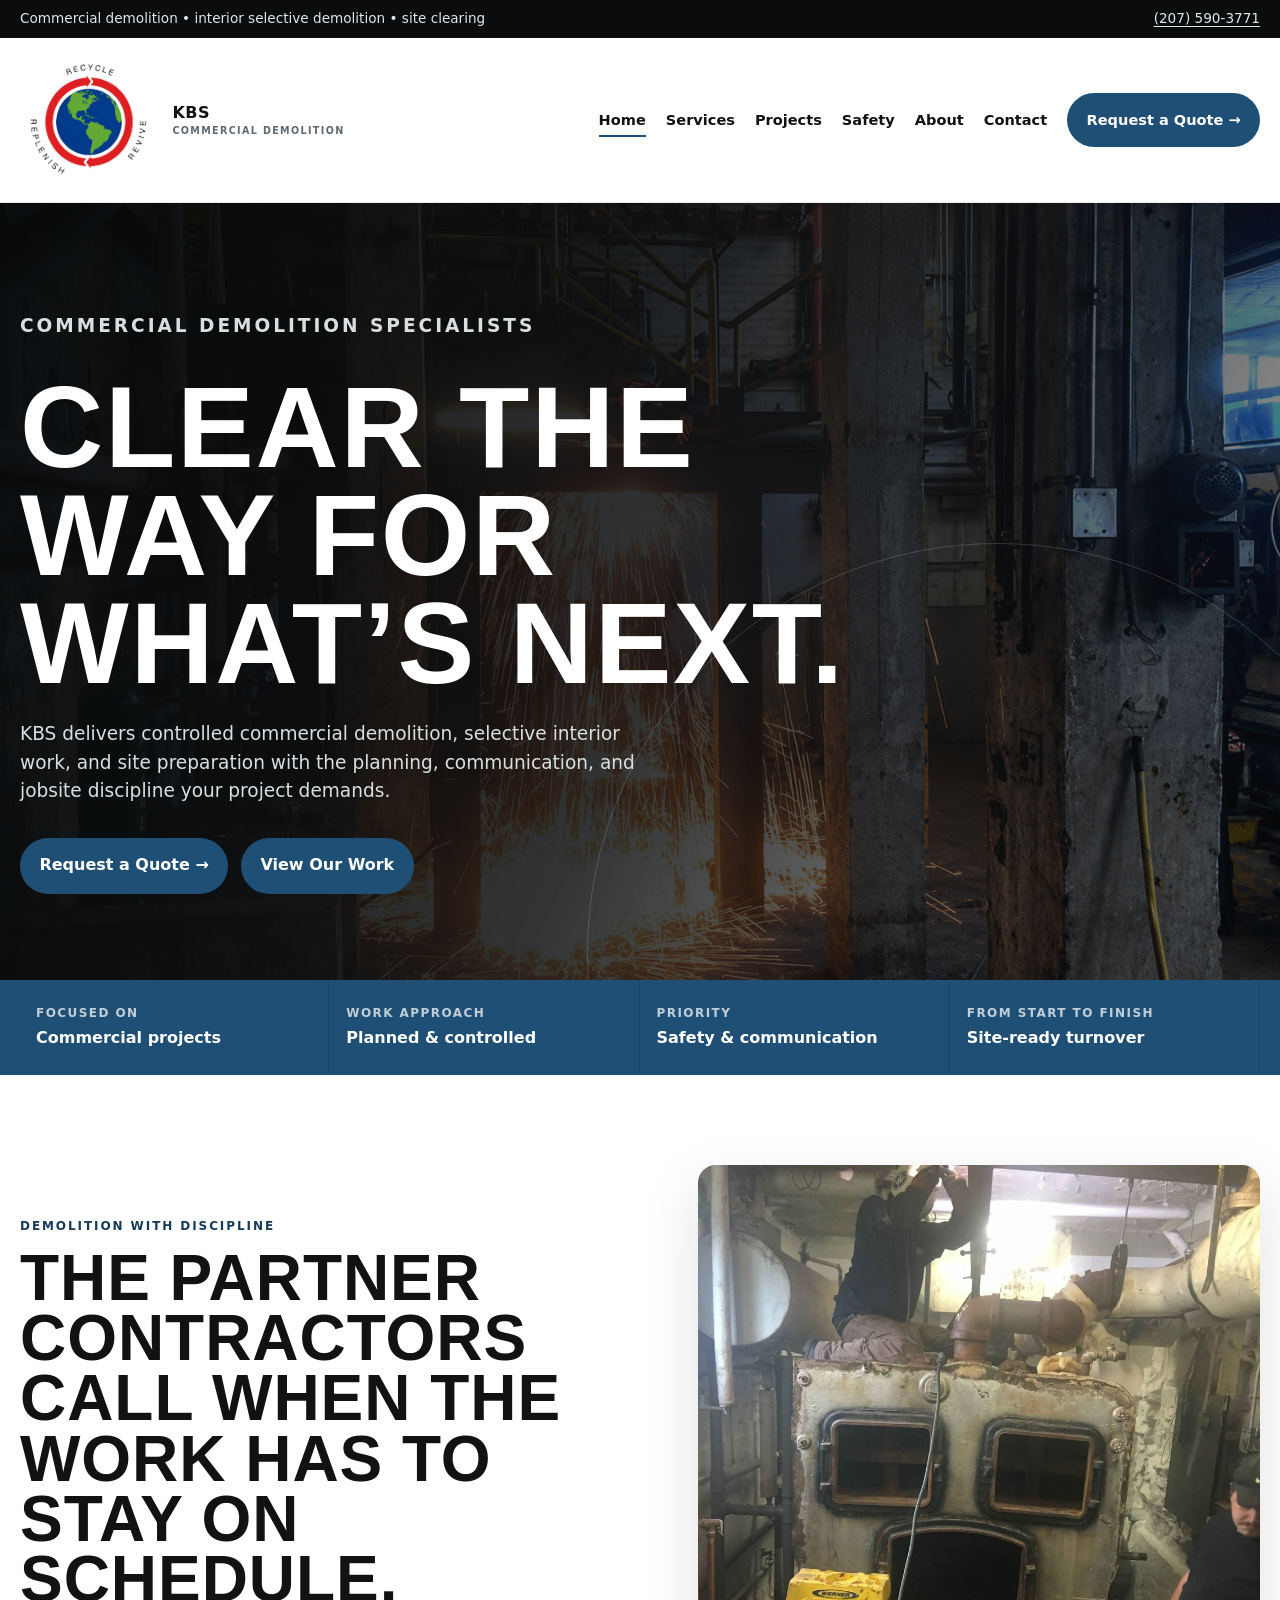
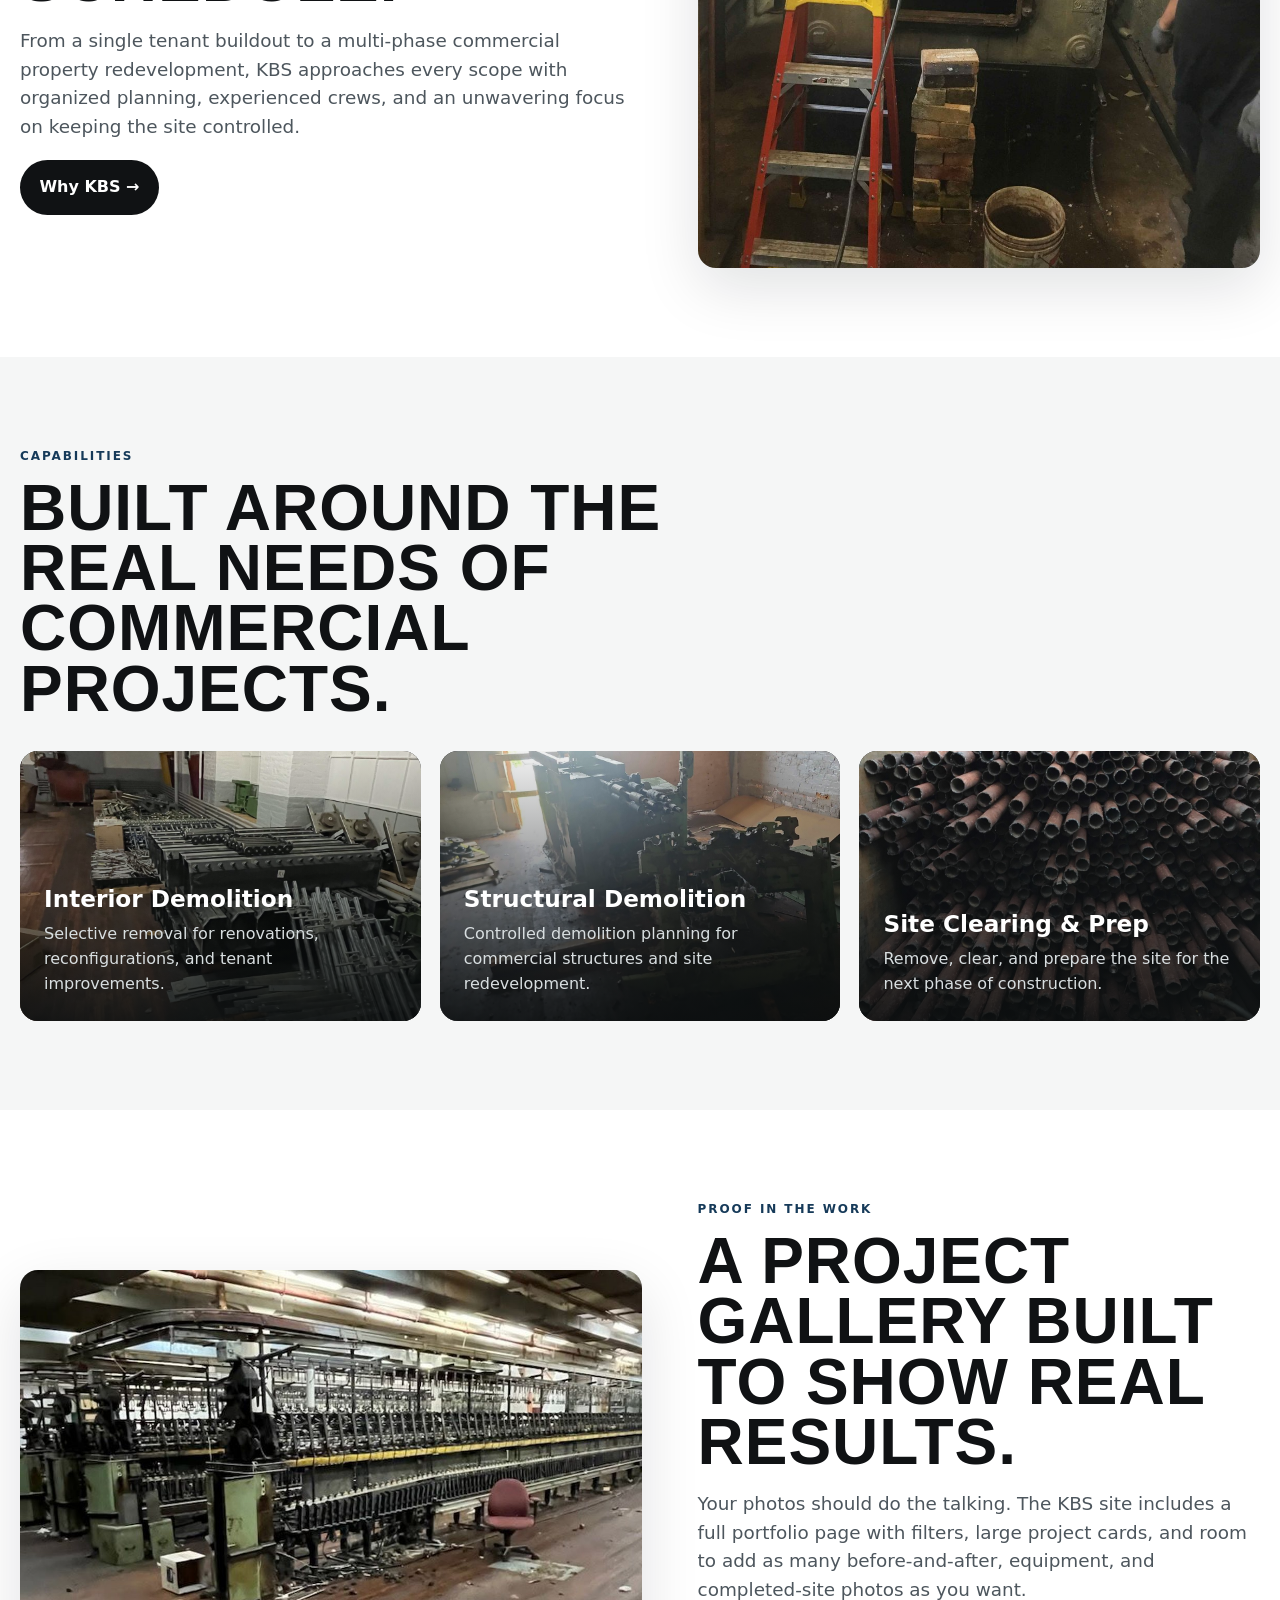
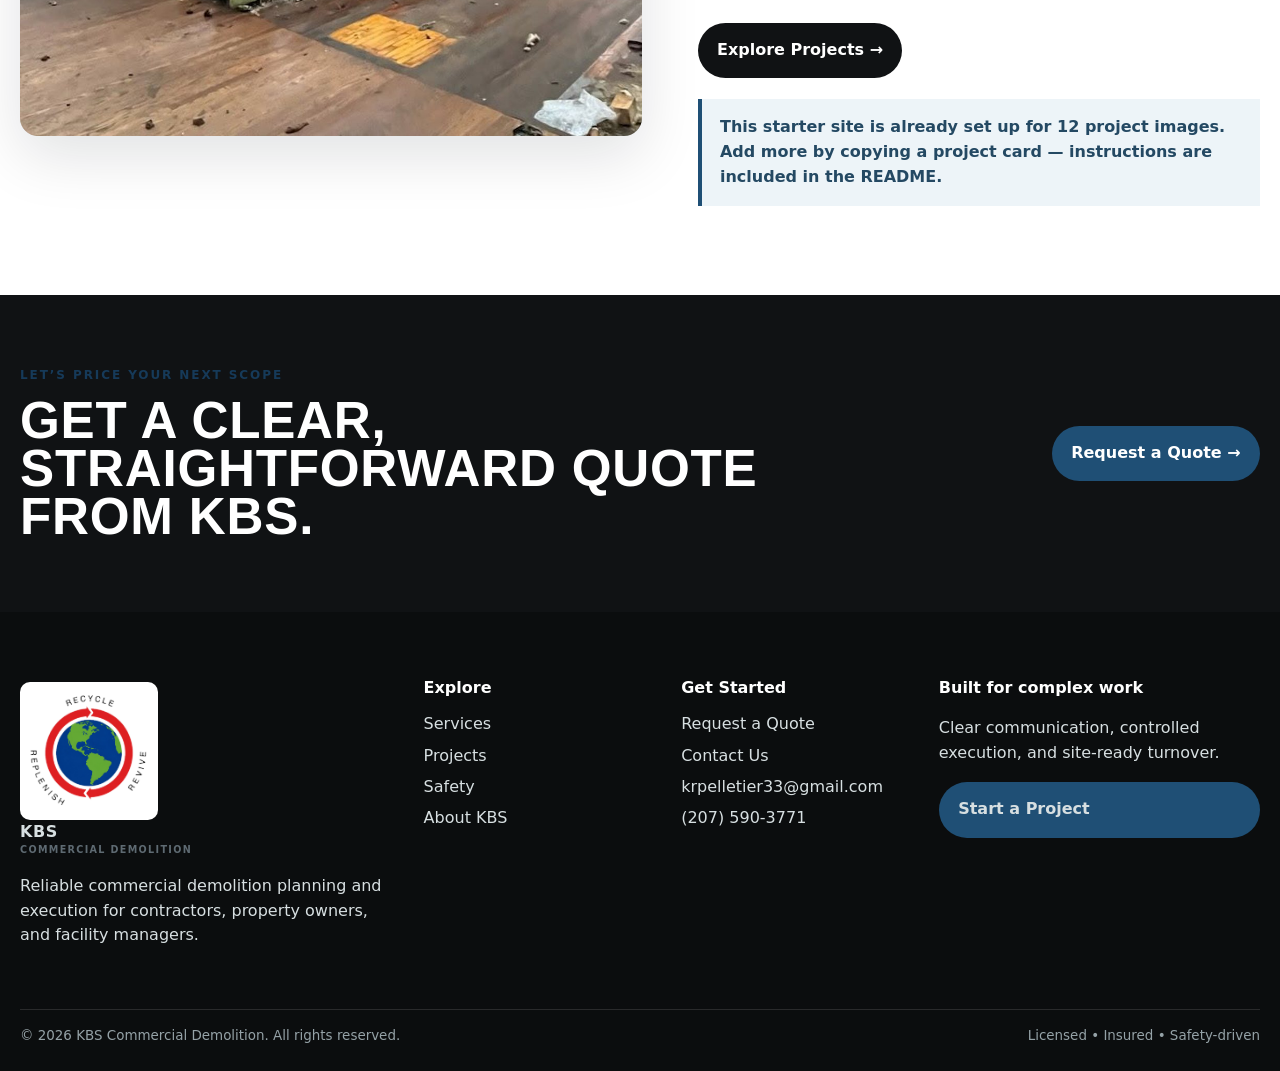
==== commit 00cc9859: "Add files via upload" ====
--- a/index.html
+++ b/index.html
@@ -1,6 +1,6 @@
 <!doctype html><html lang="en"><head><meta charset="utf-8"><meta name="viewport" content="width=device-width, initial-scale=1"><meta name="description" content="KBS Commercial Demolition — professional demolition services for commercial projects."><title>KBS Commercial Demolition | KBS Commercial Demolition</title><link rel="icon" href="assets/images/logo-mark.jpg"><link rel="stylesheet" href="assets/css/site.css"></head><body><div class="topbar"><div class="container topbar-inner"><span>Commercial demolition • interior selective demolition • site clearing</span><a data-phone href="tel:+12075550124">(207) 555-0124</a></div></div>
 <header class="site-header"><div class="container nav"><a class="brand" href="index.html" aria-label="KBS Commercial Demolition home"><img class="brand-mark" src="assets/images/logo-mark.jpg" alt="KBS Commercial Demolition logo"><span>KBS <small>COMMERCIAL DEMOLITION</small></span></a><button class="menu-toggle" aria-label="Toggle navigation" aria-expanded="false">☰</button><nav class="nav-links"><a href="index.html" class="active">Home</a><a href="services.html" class="">Services</a><a href="projects.html" class="">Projects</a><a href="safety.html" class="">Safety</a><a href="about.html" class="">About</a><a href="contact.html" class="">Contact</a><a href="quote.html" class="button button-primary">Request a Quote →</a></nav></div></header><main>
-<section class="hero"><div class="container hero-content"><p class="eyebrow">Commercial demolition specialists</p><h1 class="display">Clear the way for what’s next.</h1><p>KBS delivers controlled commercial demolition, selective interior work, and site preparation with the planning, communication, and jobsite discipline your project demands.</p><div class="hero-actions"><a href="quote.html" class="button button-primary">Request a Quote →</a><a href="projects.html" class="button button-outline">View Our Work</a></div></div></section>
+<section class="hero"><div class="container hero-content"><p class="eyebrow">Commercial demolition specialists</p><h1 class="display">Clear the way for what’s next.</h1><p>KBS delivers controlled commercial demolition, selective interior work, and site preparation with the planning, communication, and jobsite discipline your project demands.</p><div class="hero-actions"><a href="quote.html" class="button button-primary">Request a Quote →</a><a href="projects.html" class="button button-primary">View Our Work</a></div></div></section>
 <section class="trust-strip"><div class="container trust-grid"><div class="trust-item"><span>Focused on</span>Commercial projects</div><div class="trust-item"><span>Work approach</span>Planned & controlled</div><div class="trust-item"><span>Priority</span>Safety & communication</div><div class="trust-item"><span>From start to finish</span>Site-ready turnover</div></div></section>
 <section class="section"><div class="container grid-2"><div><p class="eyebrow">Demolition with discipline</p><h2 class="display section-title">The partner contractors call when the work has to stay on schedule.</h2><p class="lead">From a single tenant buildout to a multi-phase commercial property redevelopment, KBS approaches every scope with organized planning, experienced crews, and an unwavering focus on keeping the site controlled.</p><a class="button button-dark" href="about.html">Why KBS →</a></div><div class="media-card tall"><img src="assets/images/about-team.jpg" data-fallback="assets/images/about-team.svg" alt="KBS commercial demolition team on site" loading="lazy"></div></div></section>
 <section class="section split-band"><div class="container"><p class="eyebrow">Capabilities</p><h2 class="display section-title">Built around the real needs of commercial projects.</h2><div class="grid-3" style="margin-top:2rem"><a class="service-card" href="services.html#interior"><img src="assets/images/service-interior.jpg" data-fallback="assets/images/service-interior.svg" alt="Interior demolition work" loading="lazy"><h3>Interior Demolition</h3><p>Selective removal for renovations, reconfigurations, and tenant improvements.</p></a><a class="service-card" href="services.html#structural"><img src="assets/images/service-structural.jpg" data-fallback="assets/images/service-structural.svg" alt="Structural demolition machinery" loading="lazy"><h3>Structural Demolition</h3><p>Controlled demolition planning for commercial structures and site redevelopment.</p></a><a class="service-card" href="services.html#site"><img src="assets/images/service-sitework.jpg" data-fallback="assets/images/service-sitework.svg" alt="Commercial site clearing" loading="lazy"><h3>Site Clearing & Prep</h3><p>Remove, clear, and prepare the site for the next phase of construction.</p></a></div></div></section>
--- a/assets/css/site.css
+++ b/assets/css/site.css
@@ -1,4 +1,4 @@
 :root{--ink:#101214;--ink-2:#202428;--steel:#5e6a72;--line:#dce1e4;--paper:#f5f6f6;--white:#fff;--signal:#1f4f75;--signal-dark:#163a59;--success:#1c5e44;--radius:18px;--shadow:0 20px 60px rgba(12,18,22,.12);--max:1240px}
-*{box-sizing:border-box}html{scroll-behavior:smooth}body{margin:0;font-family:Inter,ui-sans-serif,system-ui,-apple-system,BlinkMacSystemFont,"Segoe UI",sans-serif;color:var(--ink);background:var(--white);line-height:1.55}a{color:inherit;text-decoration:none}img{max-width:100%;display:block}.container{width:min(var(--max),calc(100% - 40px));margin:0 auto}.eyebrow{font-size:.75rem;font-weight:800;letter-spacing:.16em;text-transform:uppercase;color:var(--signal-dark);margin:0 0 .8rem}.display{font-family:Impact,Haettenschweiler,"Arial Narrow Bold",sans-serif;letter-spacing:.015em;text-transform:uppercase;line-height:.94;margin:0}.section{padding:5.6rem 0}.section-sm{padding:3.5rem 0}.section-title{font-size:clamp(2.2rem,5vw,4.5rem);max-width:820px}.lead{font-size:1.15rem;color:#4d565d;max-width:720px}.button{display:inline-flex;align-items:center;gap:.55rem;padding:.9rem 1.15rem;border:1px solid transparent;border-radius:999px;font-weight:800;cursor:pointer;transition:.18s transform,.18s background,.18s border}.button:hover{transform:translateY(-2px)}.button-primary{background:var(--signal);color:#fff}.button-primary:hover{background:#28658f}.button-dark{background:var(--ink);color:white}.button-outline{border-color:#aeb7bd;background:white}.button-outline:hover{background:var(--paper)}.topbar{background:#0a0c0d;color:#dfe6e9;font-size:.85rem}.topbar-inner{min-height:38px;display:flex;align-items:center;justify-content:space-between;gap:1rem}.topbar a{text-decoration:underline;text-underline-offset:3px}.site-header{position:sticky;top:0;z-index:30;background:rgba(255,255,255,.96);backdrop-filter:blur(16px);border-bottom:1px solid rgba(16,18,20,.08)}.nav{min-height:78px;display:flex;align-items:center;justify-content:space-between;gap:1.2rem}.brand{display:flex;align-items:center;gap:.7rem;font-weight:900;letter-spacing:.035em}.brand-mark{width:46px;height:46px;border-radius:7px;display:block;object-fit:contain;flex-shrink:0}.brand small{display:block;font-size:.6rem;color:var(--steel);letter-spacing:.14em;margin-top:-2px}.nav-links{display:flex;align-items:center;gap:1.25rem;font-size:.91rem;font-weight:750}.nav-links a{position:relative}.nav-links a:not(.button):after{content:"";position:absolute;left:0;bottom:-.38rem;width:0;height:2px;background:var(--signal);transition:.18s}.nav-links a:hover:after,.nav-links a.active:after{width:100%}.menu-toggle{display:none;border:0;background:transparent;font-size:1.5rem}.hero{background:linear-gradient(114deg,rgba(7,9,10,.97) 0%,rgba(16,18,20,.86) 53%,rgba(16,18,20,.35)),url('../images/hero.jpg');background-size:cover;background-position:center;min-height:min(700px,calc(100vh - 116px));display:flex;align-items:center;color:white;position:relative;overflow:hidden}.hero:after{content:"";position:absolute;inset:auto -10vw -30vw auto;width:64vw;height:64vw;border:1px solid rgba(255,255,255,.16);border-radius:50%}.hero-content{position:relative;z-index:1;padding:5.4rem 0}.hero h1{font-size:clamp(3.35rem,9vw,7.8rem);max-width:850px}.hero p{font-size:1.16rem;max-width:620px;color:#d9dfe1;margin:1.4rem 0 2rem}.hero-actions{display:flex;gap:.8rem;flex-wrap:wrap}.trust-strip{background:var(--signal);color:#fff}.trust-grid{display:grid;grid-template-columns:repeat(4,1fr);gap:1px}.trust-item{padding:1.5rem 1rem;border-right:1px solid rgba(0,0,0,.13);font-weight:800}.trust-item span{display:block;font-size:.75rem;opacity:.72;text-transform:uppercase;letter-spacing:.12em;margin-bottom:.22rem}.grid-2{display:grid;grid-template-columns:1.05fr .95fr;gap:3.5rem;align-items:center}.grid-3{display:grid;grid-template-columns:repeat(3,1fr);gap:1.2rem}.grid-4{display:grid;grid-template-columns:repeat(4,1fr);gap:1.2rem}.media-card{border-radius:var(--radius);overflow:hidden;box-shadow:var(--shadow);background:#e7ebed}.media-card img{aspect-ratio:4/3;object-fit:cover;width:100%}.media-card.tall img{aspect-ratio:4/5}.card{border:1px solid var(--line);background:var(--white);border-radius:var(--radius);padding:1.55rem}.card h3{margin:.1rem 0 .5rem;font-size:1.25rem}.card p{margin:0;color:#5a646a}.service-card{min-height:270px;display:flex;flex-direction:column;justify-content:flex-end;background:#1a1e20;color:white;border-radius:var(--radius);padding:1.5rem;overflow:hidden;position:relative;isolation:isolate}.service-card:before{content:"";position:absolute;inset:0;background:linear-gradient(180deg,rgba(11,14,15,.05),rgba(11,14,15,.9));z-index:-1}.service-card img{position:absolute;inset:0;width:100%;height:100%;object-fit:cover;z-index:-2}.service-card h3{font-size:1.45rem;margin:0 0 .35rem}.service-card p{margin:0;color:#d8dee0}.split-band{background:var(--paper)}.stat{padding:1.2rem 0;border-top:1px solid var(--line)}.stat strong{display:block;font-family:Impact,sans-serif;font-size:3.2rem;line-height:1;color:var(--ink)}.stat span{font-weight:700;color:#566067}.cta{background:var(--ink);color:#fff;padding:4.4rem 0}.cta .container{display:flex;justify-content:space-between;gap:2rem;align-items:center}.cta h2{font-size:clamp(2rem,4vw,3.8rem);max-width:760px}.page-hero{background:#14181a;color:#fff;padding:5.2rem 0 4.6rem;position:relative;overflow:hidden}.page-hero:after{content:"";position:absolute;width:430px;height:430px;border:1px solid rgba(255,255,255,.15);border-radius:50%;right:-140px;top:-180px}.page-hero h1{font-size:clamp(3rem,7vw,6rem);position:relative;z-index:1}.page-hero p{max-width:620px;color:#d4dbde;position:relative;z-index:1}.breadcrumbs{font-size:.82rem;color:#a8b5ba;margin-bottom:1.3rem}.project-grid{display:grid;grid-template-columns:repeat(3,1fr);gap:1.15rem}.project{border-radius:14px;overflow:hidden;background:#111;color:#fff;position:relative;aspect-ratio:4/3}.project img{width:100%;height:100%;object-fit:cover;transition:transform .35s}.project:hover img{transform:scale(1.05)}.project .overlay{position:absolute;inset:auto 0 0;background:linear-gradient(transparent,rgba(0,0,0,.88));padding:3.5rem 1.1rem 1rem}.project .tag{font-size:.68rem;text-transform:uppercase;letter-spacing:.13em;color:var(--signal);font-weight:900}.project h3{margin:.25rem 0 0;font-size:1.18rem}.filter-bar{display:flex;flex-wrap:wrap;gap:.5rem;margin:1.5rem 0 2.2rem}.filter-button{border:1px solid var(--line);background:#fff;padding:.55rem .85rem;border-radius:999px;font-weight:750;cursor:pointer}.filter-button.active,.filter-button:hover{background:var(--ink);color:white;border-color:var(--ink)}.form-shell{display:grid;grid-template-columns:.88fr 1.12fr;gap:0;border-radius:var(--radius);overflow:hidden;box-shadow:var(--shadow);background:white}.form-aside{background:#15191b;color:white;padding:2.3rem}.form-aside h2{font-size:2.5rem}.form-aside p{color:#c4ced1}.contact-points{list-style:none;padding:0;margin:1.7rem 0}.contact-points li{padding:1rem 0;border-top:1px solid rgba(255,255,255,.16)}.form-card{padding:2.3rem}.form-grid{display:grid;grid-template-columns:1fr 1fr;gap:1rem}.field{display:flex;flex-direction:column;gap:.45rem;margin-bottom:1rem}.field.full{grid-column:1/-1}.field label{font-weight:800;font-size:.9rem}.field input,.field select,.field textarea{width:100%;border:1px solid #cfd7da;border-radius:10px;padding:.86rem .9rem;background:#fff;font:inherit;color:var(--ink)}.field textarea{min-height:145px;resize:vertical}.field input:focus,.field select:focus,.field textarea:focus{outline:3px solid rgba(31,79,117,.22);border-color:var(--signal-dark)}.form-note{font-size:.83rem;color:#5e676c}.status{display:none;margin-top:1rem;padding:.8rem 1rem;border-radius:9px;background:#e9f5ee;color:var(--success);font-weight:700}.process{counter-reset:step}.process .card{position:relative;padding-top:3.85rem}.process .card:before{counter-increment:step;content:"0" counter(step);position:absolute;top:1.2rem;left:1.4rem;font-family:Impact,sans-serif;font-size:2rem;color:var(--signal-dark)}.safety-list{display:grid;grid-template-columns:repeat(2,1fr);gap:1rem;list-style:none;padding:0}.safety-list li{padding:1.1rem;border:1px solid var(--line);border-radius:12px;font-weight:700}.safety-list li:before{content:"✓";display:inline-grid;place-items:center;width:1.4rem;height:1.4rem;border-radius:50%;background:var(--signal);margin-right:.6rem}.footer{background:#0b0d0e;color:#d7dfe1;padding:4rem 0 1.5rem}.footer-grid{display:grid;grid-template-columns:1.3fr .8fr .8fr 1.1fr;gap:1.5rem}.footer h4{color:#fff;margin:0 0 .75rem}.footer a{display:block;margin:.4rem 0;color:#d7dfe1}.footer a:hover{color:var(--signal)}.footer-bottom{margin-top:2.8rem;padding-top:1rem;border-top:1px solid rgba(255,255,255,.12);font-size:.84rem;color:#95a2a7;display:flex;justify-content:space-between;gap:1rem}.photo-note{padding:1rem 1.15rem;border-left:4px solid var(--signal);background:#edf4f8;color:#244963;margin-top:1.3rem;font-weight:650}.map-placeholder{background:linear-gradient(135deg,#202728,#56636a);min-height:350px;border-radius:var(--radius);padding:2rem;color:white;display:flex;align-items:flex-end}.map-placeholder p{max-width:420px;color:#d8e0e2}.muted{color:#667177}.hide{display:none!important}
-@media(max-width:960px){.nav-links{position:fixed;inset:116px 0 auto;background:#fff;border-bottom:1px solid var(--line);display:none;align-items:stretch;flex-direction:column;padding:1.2rem 20px 1.5rem;gap:1rem}.nav-links.open{display:flex}.menu-toggle{display:block}.nav-links .button{align-self:flex-start}.grid-2,.form-shell{grid-template-columns:1fr;gap:2rem}.grid-3,.project-grid{grid-template-columns:repeat(2,1fr)}.grid-4{grid-template-columns:repeat(2,1fr)}.cta .container{display:block}.cta .button{margin-top:1rem}.footer-grid{grid-template-columns:1fr 1fr}.trust-grid{grid-template-columns:repeat(2,1fr)}}
-@media(max-width:560px){.container{width:min(var(--max),calc(100% - 28px))}.topbar-inner{justify-content:center;text-align:center}.topbar-inner span{display:none}.nav{min-height:68px}.brand{font-size:.87rem}.hero{min-height:640px}.hero-content{padding:4.2rem 0}.section{padding:4.2rem 0}.grid-3,.grid-4,.project-grid,.form-grid,.safety-list{grid-template-columns:1fr}.trust-grid{grid-template-columns:1fr}.trust-item{border-bottom:1px solid rgba(0,0,0,.13)}.footer-grid{grid-template-columns:1fr}.footer-bottom{display:block}.footer-bottom span{display:block;margin:.25rem 0}.page-hero{padding:4.2rem 0}.form-aside,.form-card{padding:1.45rem}.hero h1{font-size:3.5rem}}
+*{box-sizing:border-box}html{scroll-behavior:smooth}body{margin:0;font-family:Inter,ui-sans-serif,system-ui,-apple-system,BlinkMacSystemFont,"Segoe UI",sans-serif;color:var(--ink);background:var(--white);line-height:1.55}a{color:inherit;text-decoration:none}img{max-width:100%;display:block}.container{width:min(var(--max),calc(100% - 40px));margin:0 auto}.eyebrow{font-size:.75rem;font-weight:800;letter-spacing:.16em;text-transform:uppercase;color:var(--signal-dark);margin:0 0 .8rem}.display{font-family:Impact,Haettenschweiler,"Arial Narrow Bold",sans-serif;letter-spacing:.015em;text-transform:uppercase;line-height:.94;margin:0}.section{padding:5.6rem 0}.section-sm{padding:3.5rem 0}.section-title{font-size:clamp(2.2rem,5vw,4.5rem);max-width:820px}.lead{font-size:1.15rem;color:#4d565d;max-width:720px}.button{display:inline-flex;align-items:center;gap:.55rem;padding:.9rem 1.15rem;border:1px solid transparent;border-radius:999px;font-weight:800;cursor:pointer;transition:.18s transform,.18s background,.18s border}.button:hover{transform:translateY(-2px)}.button-primary{background:var(--signal);color:#fff}.button-primary:hover{background:#28658f}.button-dark{background:var(--ink);color:white}.button-outline{border-color:#aeb7bd;background:white}.button-outline:hover{background:var(--paper)}.topbar{background:#0a0c0d;color:#dfe6e9;font-size:.85rem}.topbar-inner{min-height:38px;display:flex;align-items:center;justify-content:space-between;gap:1rem}.topbar a{text-decoration:underline;text-underline-offset:3px}.site-header{position:sticky;top:0;z-index:30;background:rgba(255,255,255,.96);backdrop-filter:blur(16px);border-bottom:1px solid rgba(16,18,20,.08)}.nav{min-height:164px;display:flex;align-items:center;justify-content:space-between;gap:1.2rem}.brand{display:flex;align-items:center;gap:.9rem;font-weight:900;letter-spacing:.035em}.brand-mark{width:138px;height:138px;border-radius:10px;display:block;object-fit:contain;flex-shrink:0}.brand small{display:block;font-size:.6rem;color:var(--steel);letter-spacing:.14em;margin-top:-2px}.nav-links{display:flex;align-items:center;gap:1.25rem;font-size:.91rem;font-weight:750}.nav-links a{position:relative}.nav-links a:not(.button):after{content:"";position:absolute;left:0;bottom:-.38rem;width:0;height:2px;background:var(--signal);transition:.18s}.nav-links a:hover:after,.nav-links a.active:after{width:100%}.menu-toggle{display:none;border:0;background:transparent;font-size:1.5rem}.hero{background:linear-gradient(114deg,rgba(7,9,10,.97) 0%,rgba(16,18,20,.86) 53%,rgba(16,18,20,.35)),url('../images/hero.jpg');background-size:cover;background-position:center;min-height:min(700px,calc(100vh - 202px));display:flex;align-items:center;color:white;position:relative;overflow:hidden}.hero:after{content:"";position:absolute;inset:auto -10vw -30vw auto;width:64vw;height:64vw;border:1px solid rgba(255,255,255,.16);border-radius:50%}.hero-content{position:relative;z-index:1;padding:5.4rem 0}.hero h1{font-size:clamp(3.35rem,9vw,7.8rem);max-width:850px}.hero p{font-size:1.16rem;max-width:620px;color:#d9dfe1;margin:1.4rem 0 2rem}.hero-actions{display:flex;gap:.8rem;flex-wrap:wrap}.trust-strip{background:var(--signal);color:#fff}.trust-grid{display:grid;grid-template-columns:repeat(4,1fr);gap:1px}.trust-item{padding:1.5rem 1rem;border-right:1px solid rgba(0,0,0,.13);font-weight:800}.trust-item span{display:block;font-size:.75rem;opacity:.72;text-transform:uppercase;letter-spacing:.12em;margin-bottom:.22rem}.grid-2{display:grid;grid-template-columns:1.05fr .95fr;gap:3.5rem;align-items:center}.grid-3{display:grid;grid-template-columns:repeat(3,1fr);gap:1.2rem}.grid-4{display:grid;grid-template-columns:repeat(4,1fr);gap:1.2rem}.media-card{border-radius:var(--radius);overflow:hidden;box-shadow:var(--shadow);background:#e7ebed}.media-card img{aspect-ratio:4/3;object-fit:cover;width:100%}.media-card.tall img{aspect-ratio:4/5}.card{border:1px solid var(--line);background:var(--white);border-radius:var(--radius);padding:1.55rem}.card h3{margin:.1rem 0 .5rem;font-size:1.25rem}.card p{margin:0;color:#5a646a}.service-card{min-height:270px;display:flex;flex-direction:column;justify-content:flex-end;background:#1a1e20;color:white;border-radius:var(--radius);padding:1.5rem;overflow:hidden;position:relative;isolation:isolate}.service-card:before{content:"";position:absolute;inset:0;background:linear-gradient(180deg,rgba(11,14,15,.05),rgba(11,14,15,.9));z-index:-1}.service-card img{position:absolute;inset:0;width:100%;height:100%;object-fit:cover;z-index:-2}.service-card h3{font-size:1.45rem;margin:0 0 .35rem}.service-card p{margin:0;color:#d8dee0}.split-band{background:var(--paper)}.stat{padding:1.2rem 0;border-top:1px solid var(--line)}.stat strong{display:block;font-family:Impact,sans-serif;font-size:3.2rem;line-height:1;color:var(--ink)}.stat span{font-weight:700;color:#566067}.cta{background:var(--ink);color:#fff;padding:4.4rem 0}.cta .container{display:flex;justify-content:space-between;gap:2rem;align-items:center}.cta h2{font-size:clamp(2rem,4vw,3.8rem);max-width:760px}.page-hero{background:#14181a;color:#fff;padding:5.2rem 0 4.6rem;position:relative;overflow:hidden}.page-hero:after{content:"";position:absolute;width:430px;height:430px;border:1px solid rgba(255,255,255,.15);border-radius:50%;right:-140px;top:-180px}.page-hero h1{font-size:clamp(3rem,7vw,6rem);position:relative;z-index:1}.page-hero p{max-width:620px;color:#d4dbde;position:relative;z-index:1}.breadcrumbs{font-size:.82rem;color:#a8b5ba;margin-bottom:1.3rem}.project-grid{display:grid;grid-template-columns:repeat(3,1fr);gap:1.15rem}.project{border-radius:14px;overflow:hidden;background:#111;color:#fff;position:relative;aspect-ratio:4/3}.project img{width:100%;height:100%;object-fit:cover;transition:transform .35s}.project:hover img{transform:scale(1.05)}.project .overlay{position:absolute;inset:auto 0 0;background:linear-gradient(transparent,rgba(0,0,0,.88));padding:3.5rem 1.1rem 1rem}.project .tag{font-size:.68rem;text-transform:uppercase;letter-spacing:.13em;color:var(--signal);font-weight:900}.project h3{margin:.25rem 0 0;font-size:1.18rem}.filter-bar{display:flex;flex-wrap:wrap;gap:.5rem;margin:1.5rem 0 2.2rem}.filter-button{border:1px solid var(--line);background:#fff;padding:.55rem .85rem;border-radius:999px;font-weight:750;cursor:pointer}.filter-button.active,.filter-button:hover{background:var(--ink);color:white;border-color:var(--ink)}.form-shell{display:grid;grid-template-columns:.88fr 1.12fr;gap:0;border-radius:var(--radius);overflow:hidden;box-shadow:var(--shadow);background:white}.form-aside{background:#15191b;color:white;padding:2.3rem}.form-aside h2{font-size:2.5rem}.form-aside p{color:#c4ced1}.contact-points{list-style:none;padding:0;margin:1.7rem 0}.contact-points li{padding:1rem 0;border-top:1px solid rgba(255,255,255,.16)}.form-card{padding:2.3rem}.form-grid{display:grid;grid-template-columns:1fr 1fr;gap:1rem}.field{display:flex;flex-direction:column;gap:.45rem;margin-bottom:1rem}.field.full{grid-column:1/-1}.field label{font-weight:800;font-size:.9rem}.field input,.field select,.field textarea{width:100%;border:1px solid #cfd7da;border-radius:10px;padding:.86rem .9rem;background:#fff;font:inherit;color:var(--ink)}.field textarea{min-height:145px;resize:vertical}.field input:focus,.field select:focus,.field textarea:focus{outline:3px solid rgba(31,79,117,.22);border-color:var(--signal-dark)}.form-note{font-size:.83rem;color:#5e676c}.status{display:none;margin-top:1rem;padding:.8rem 1rem;border-radius:9px;background:#e9f5ee;color:var(--success);font-weight:700}.process{counter-reset:step}.process .card{position:relative;padding-top:3.85rem}.process .card:before{counter-increment:step;content:"0" counter(step);position:absolute;top:1.2rem;left:1.4rem;font-family:Impact,sans-serif;font-size:2rem;color:var(--signal-dark)}.safety-list{display:grid;grid-template-columns:repeat(2,1fr);gap:1rem;list-style:none;padding:0}.safety-list li{padding:1.1rem;border:1px solid var(--line);border-radius:12px;font-weight:700}.safety-list li:before{content:"✓";display:inline-grid;place-items:center;width:1.4rem;height:1.4rem;border-radius:50%;background:var(--signal);margin-right:.6rem}.footer{background:#0b0d0e;color:#d7dfe1;padding:4rem 0 1.5rem}.footer-grid{display:grid;grid-template-columns:1.3fr .8fr .8fr 1.1fr;gap:1.5rem}.footer h4{color:#fff;margin:0 0 .75rem}.footer a{display:block;margin:.4rem 0;color:#d7dfe1}.footer a:hover{color:var(--signal)}.footer-bottom{margin-top:2.8rem;padding-top:1rem;border-top:1px solid rgba(255,255,255,.12);font-size:.84rem;color:#95a2a7;display:flex;justify-content:space-between;gap:1rem}.photo-note{padding:1rem 1.15rem;border-left:4px solid var(--signal);background:#edf4f8;color:#244963;margin-top:1.3rem;font-weight:650}.map-placeholder{background:linear-gradient(135deg,#202728,#56636a);min-height:350px;border-radius:var(--radius);padding:2rem;color:white;display:flex;align-items:flex-end}.map-placeholder p{max-width:420px;color:#d8e0e2}.muted{color:#667177}.hide{display:none!important}
+@media(max-width:960px){.nav-links{position:fixed;inset:202px 0 auto;background:#fff;border-bottom:1px solid var(--line);display:none;align-items:stretch;flex-direction:column;padding:1.2rem 20px 1.5rem;gap:1rem}.nav-links.open{display:flex}.menu-toggle{display:block}.nav-links .button{align-self:flex-start}.grid-2,.form-shell{grid-template-columns:1fr;gap:2rem}.grid-3,.project-grid{grid-template-columns:repeat(2,1fr)}.grid-4{grid-template-columns:repeat(2,1fr)}.cta .container{display:block}.cta .button{margin-top:1rem}.footer-grid{grid-template-columns:1fr 1fr}.trust-grid{grid-template-columns:repeat(2,1fr)}}
+@media(max-width:560px){.container{width:min(var(--max),calc(100% - 28px))}.topbar-inner{justify-content:center;text-align:center}.topbar-inner span{display:none}.nav{min-height:164px}.brand{font-size:.87rem}.brand-mark{width:138px;height:138px}.hero{min-height:640px}.hero-content{padding:4.2rem 0}.section{padding:4.2rem 0}.grid-3,.grid-4,.project-grid,.form-grid,.safety-list{grid-template-columns:1fr}.trust-grid{grid-template-columns:1fr}.trust-item{border-bottom:1px solid rgba(0,0,0,.13)}.footer-grid{grid-template-columns:1fr}.footer-bottom{display:block}.footer-bottom span{display:block;margin:.25rem 0}.page-hero{padding:4.2rem 0}.form-aside,.form-card{padding:1.45rem}.hero h1{font-size:3.5rem}}
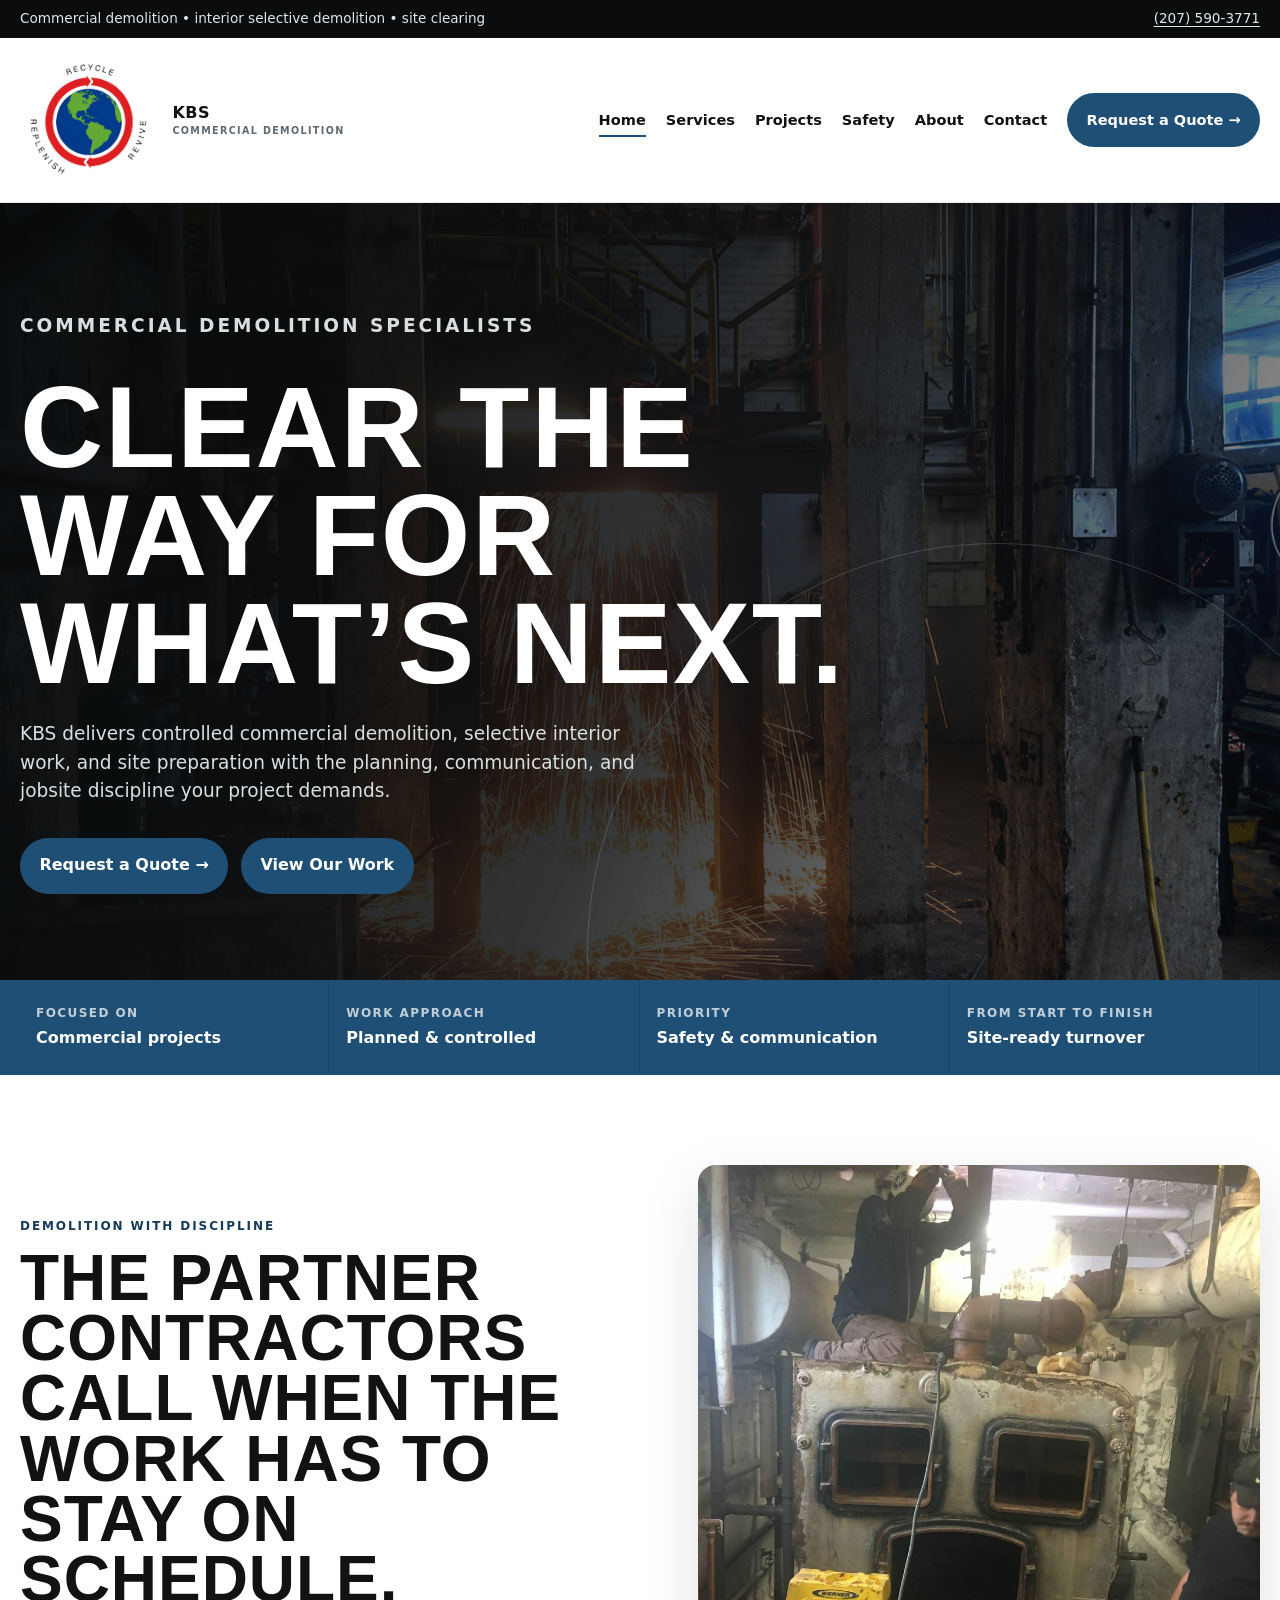
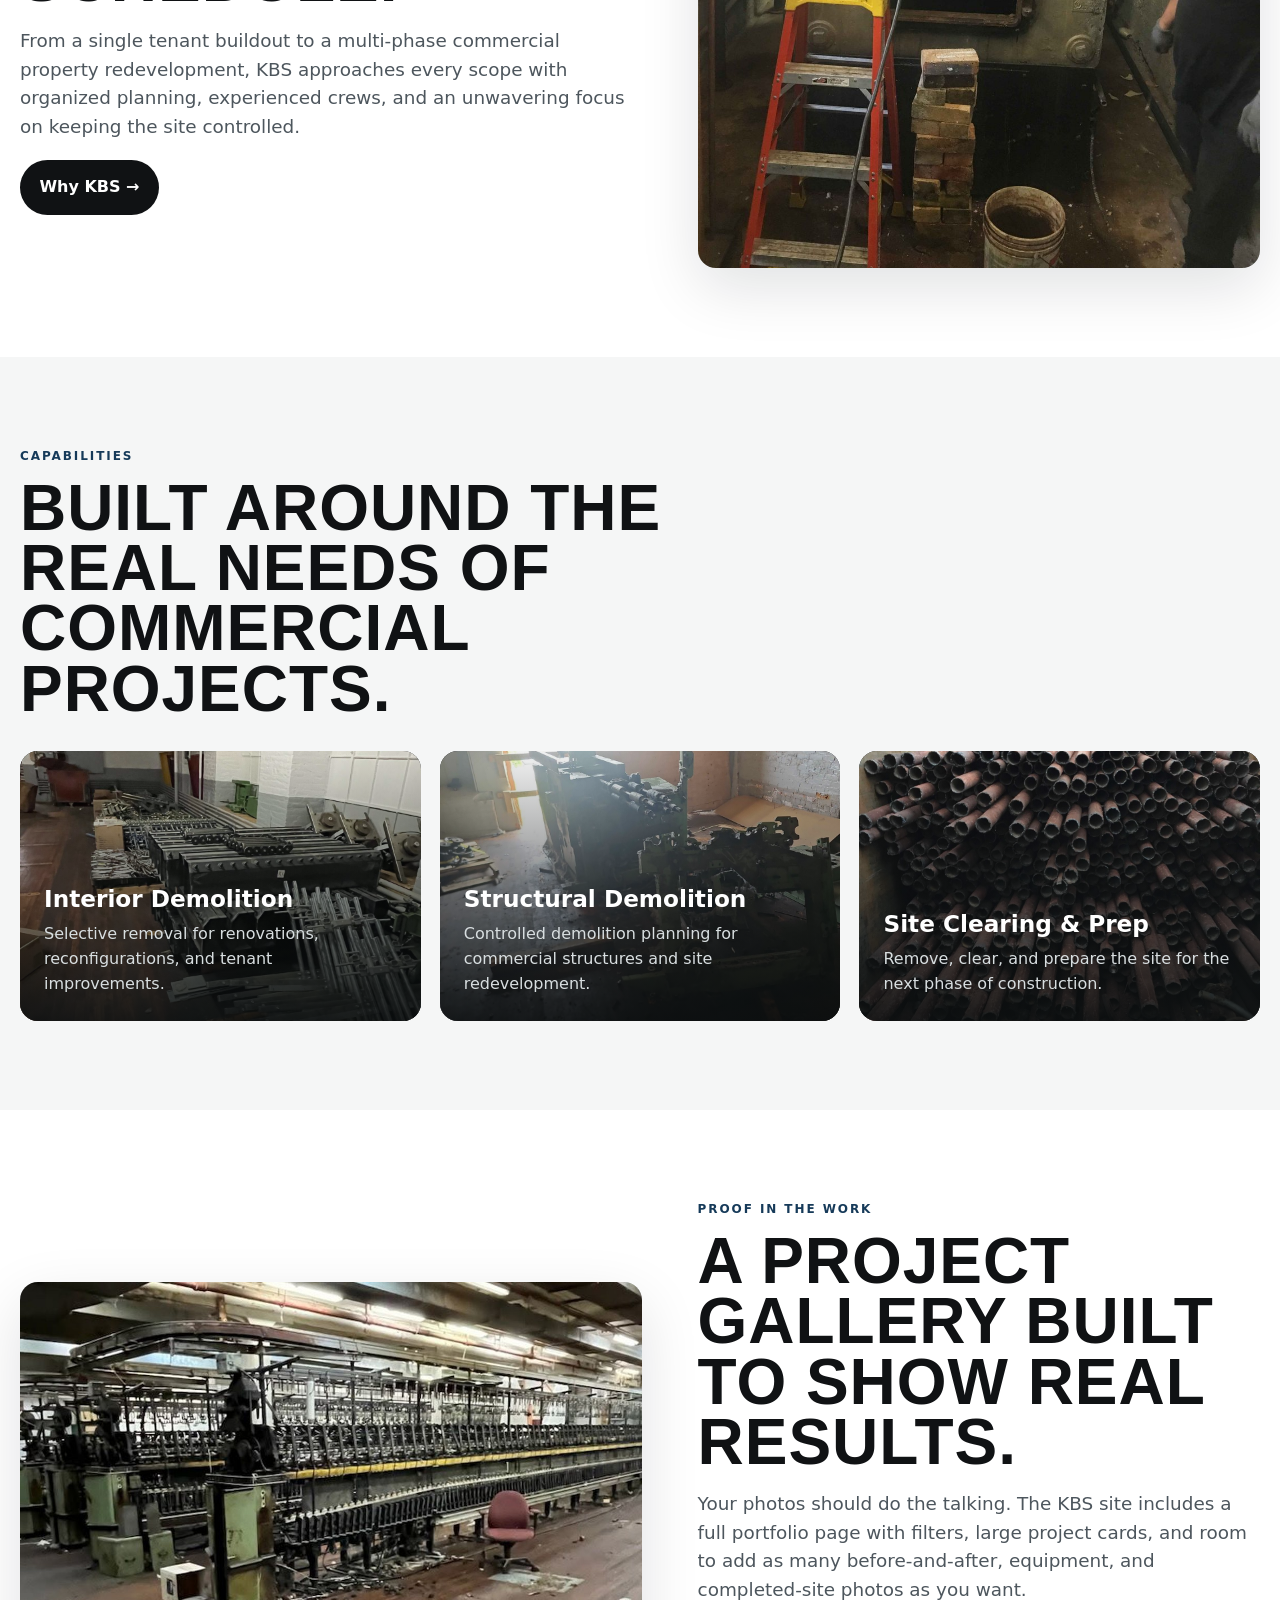
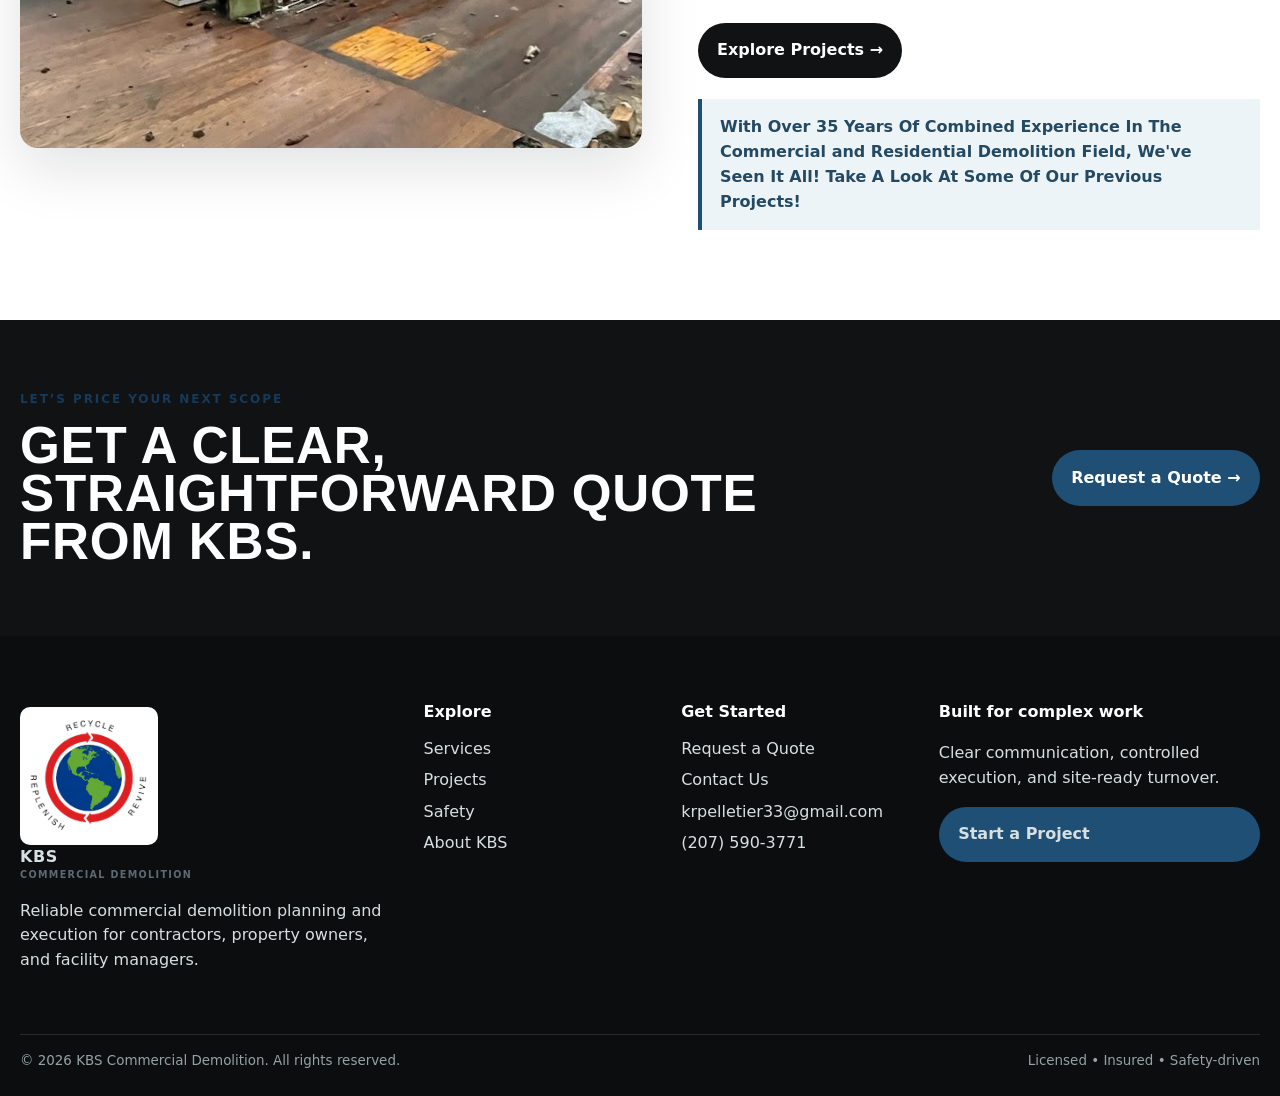
==== commit 48d008b8: "Add files via upload" ====
--- a/index.html
+++ b/index.html
@@ -4,6 +4,6 @@
 <section class="trust-strip"><div class="container trust-grid"><div class="trust-item"><span>Focused on</span>Commercial projects</div><div class="trust-item"><span>Work approach</span>Planned & controlled</div><div class="trust-item"><span>Priority</span>Safety & communication</div><div class="trust-item"><span>From start to finish</span>Site-ready turnover</div></div></section>
 <section class="section"><div class="container grid-2"><div><p class="eyebrow">Demolition with discipline</p><h2 class="display section-title">The partner contractors call when the work has to stay on schedule.</h2><p class="lead">From a single tenant buildout to a multi-phase commercial property redevelopment, KBS approaches every scope with organized planning, experienced crews, and an unwavering focus on keeping the site controlled.</p><a class="button button-dark" href="about.html">Why KBS →</a></div><div class="media-card tall"><img src="assets/images/about-team.jpg" data-fallback="assets/images/about-team.svg" alt="KBS commercial demolition team on site" loading="lazy"></div></div></section>
 <section class="section split-band"><div class="container"><p class="eyebrow">Capabilities</p><h2 class="display section-title">Built around the real needs of commercial projects.</h2><div class="grid-3" style="margin-top:2rem"><a class="service-card" href="services.html#interior"><img src="assets/images/service-interior.jpg" data-fallback="assets/images/service-interior.svg" alt="Interior demolition work" loading="lazy"><h3>Interior Demolition</h3><p>Selective removal for renovations, reconfigurations, and tenant improvements.</p></a><a class="service-card" href="services.html#structural"><img src="assets/images/service-structural.jpg" data-fallback="assets/images/service-structural.svg" alt="Structural demolition machinery" loading="lazy"><h3>Structural Demolition</h3><p>Controlled demolition planning for commercial structures and site redevelopment.</p></a><a class="service-card" href="services.html#site"><img src="assets/images/service-sitework.jpg" data-fallback="assets/images/service-sitework.svg" alt="Commercial site clearing" loading="lazy"><h3>Site Clearing & Prep</h3><p>Remove, clear, and prepare the site for the next phase of construction.</p></a></div></div></section>
-<section class="section"><div class="container grid-2"><div class="media-card"><img src="assets/images/projects/project-01.jpg" data-fallback="assets/images/projects/project-01.svg" alt="Commercial demolition project" loading="lazy"></div><div><p class="eyebrow">Proof in the work</p><h2 class="display section-title">A project gallery built to show real results.</h2><p class="lead">Your photos should do the talking. The KBS site includes a full portfolio page with filters, large project cards, and room to add as many before-and-after, equipment, and completed-site photos as you want.</p><a class="button button-dark" href="projects.html">Explore Projects →</a><div class="photo-note">This starter site is already set up for 12 project images. Add more by copying a project card — instructions are included in the README.</div></div></div></section>
+<section class="section"><div class="container grid-2"><div class="media-card"><img src="assets/images/projects/project-01.jpg" data-fallback="assets/images/projects/project-01.svg" alt="Commercial demolition project" loading="lazy"></div><div><p class="eyebrow">Proof in the work</p><h2 class="display section-title">A project gallery built to show real results.</h2><p class="lead">Your photos should do the talking. The KBS site includes a full portfolio page with filters, large project cards, and room to add as many before-and-after, equipment, and completed-site photos as you want.</p><a class="button button-dark" href="projects.html">Explore Projects →</a><div class="photo-note">With Over 35 Years Of Combined Experience In The Commercial and Residential Demolition Field, We've Seen It All! Take A Look At Some Of Our Previous Projects!</div></div></div></section>
 <section class="cta"><div class="container"><div><p class="eyebrow">Let’s price your next scope</p><h2 class="display">Get a clear, straightforward quote from KBS.</h2></div><a href="quote.html" class="button button-primary">Request a Quote →</a></div></section>
 </main><footer class="footer"><div class="container footer-grid"><div><a class="brand" href="index.html"><img class="brand-mark" src="assets/images/logo-mark.jpg" alt="KBS Commercial Demolition logo"><span>KBS <small>COMMERCIAL DEMOLITION</small></span></a><p>Reliable commercial demolition planning and execution for contractors, property owners, and facility managers.</p></div><div><h4>Explore</h4><a href="services.html">Services</a><a href="projects.html">Projects</a><a href="safety.html">Safety</a><a href="about.html">About KBS</a></div><div><h4>Get Started</h4><a href="quote.html">Request a Quote</a><a href="contact.html">Contact Us</a><a href="mailto:estimating@yourkbsdomain.com" data-email>estimating@yourkbsdomain.com</a><a href="tel:+12075550124" data-phone>(207) 555-0124</a></div><div><h4>Built for complex work</h4><p>Clear communication, controlled execution, and site-ready turnover.</p><a href="quote.html" class="button button-primary">Start a Project</a></div></div><div class="container footer-bottom"><span>© <span id="year"></span> KBS Commercial Demolition. All rights reserved.</span><span>Licensed • Insured • Safety-driven</span></div></footer><script>document.getElementById('year').textContent=new Date().getFullYear()</script><script src="assets/js/site.js"></script></body></html>
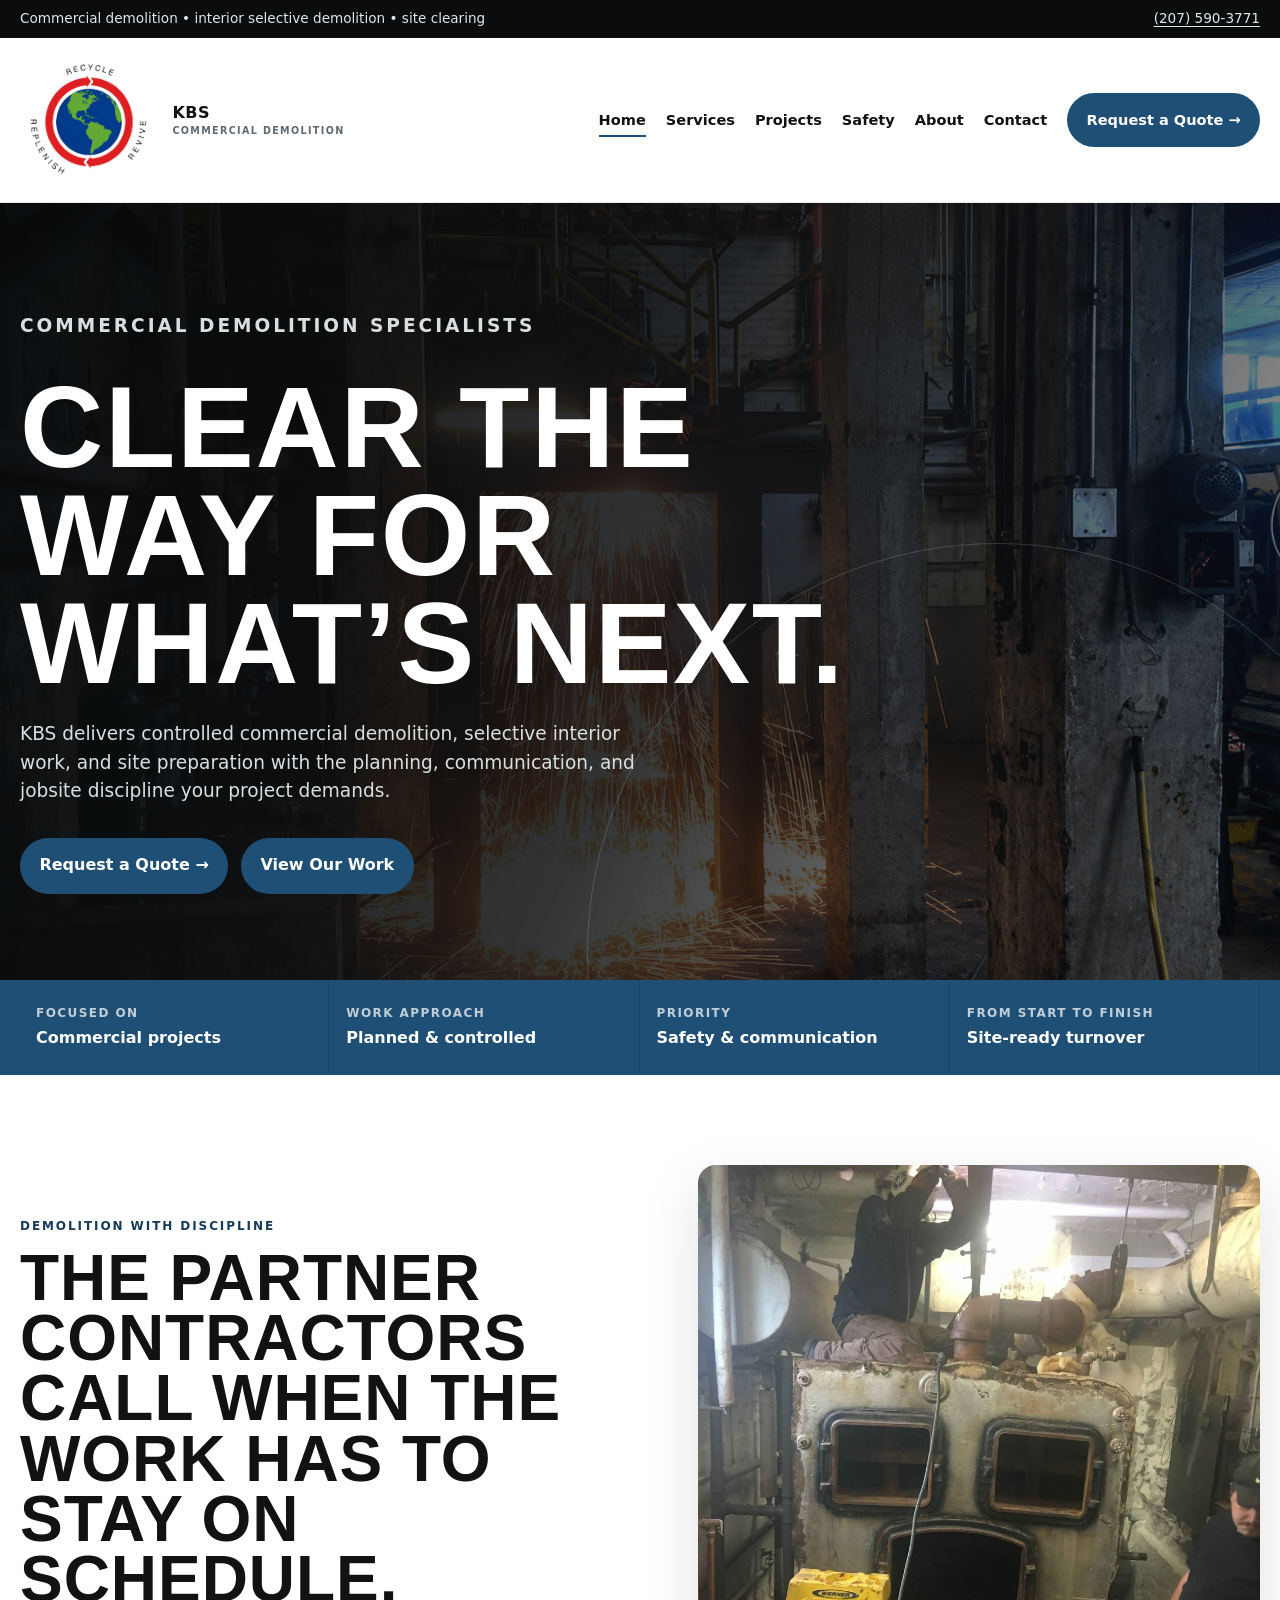
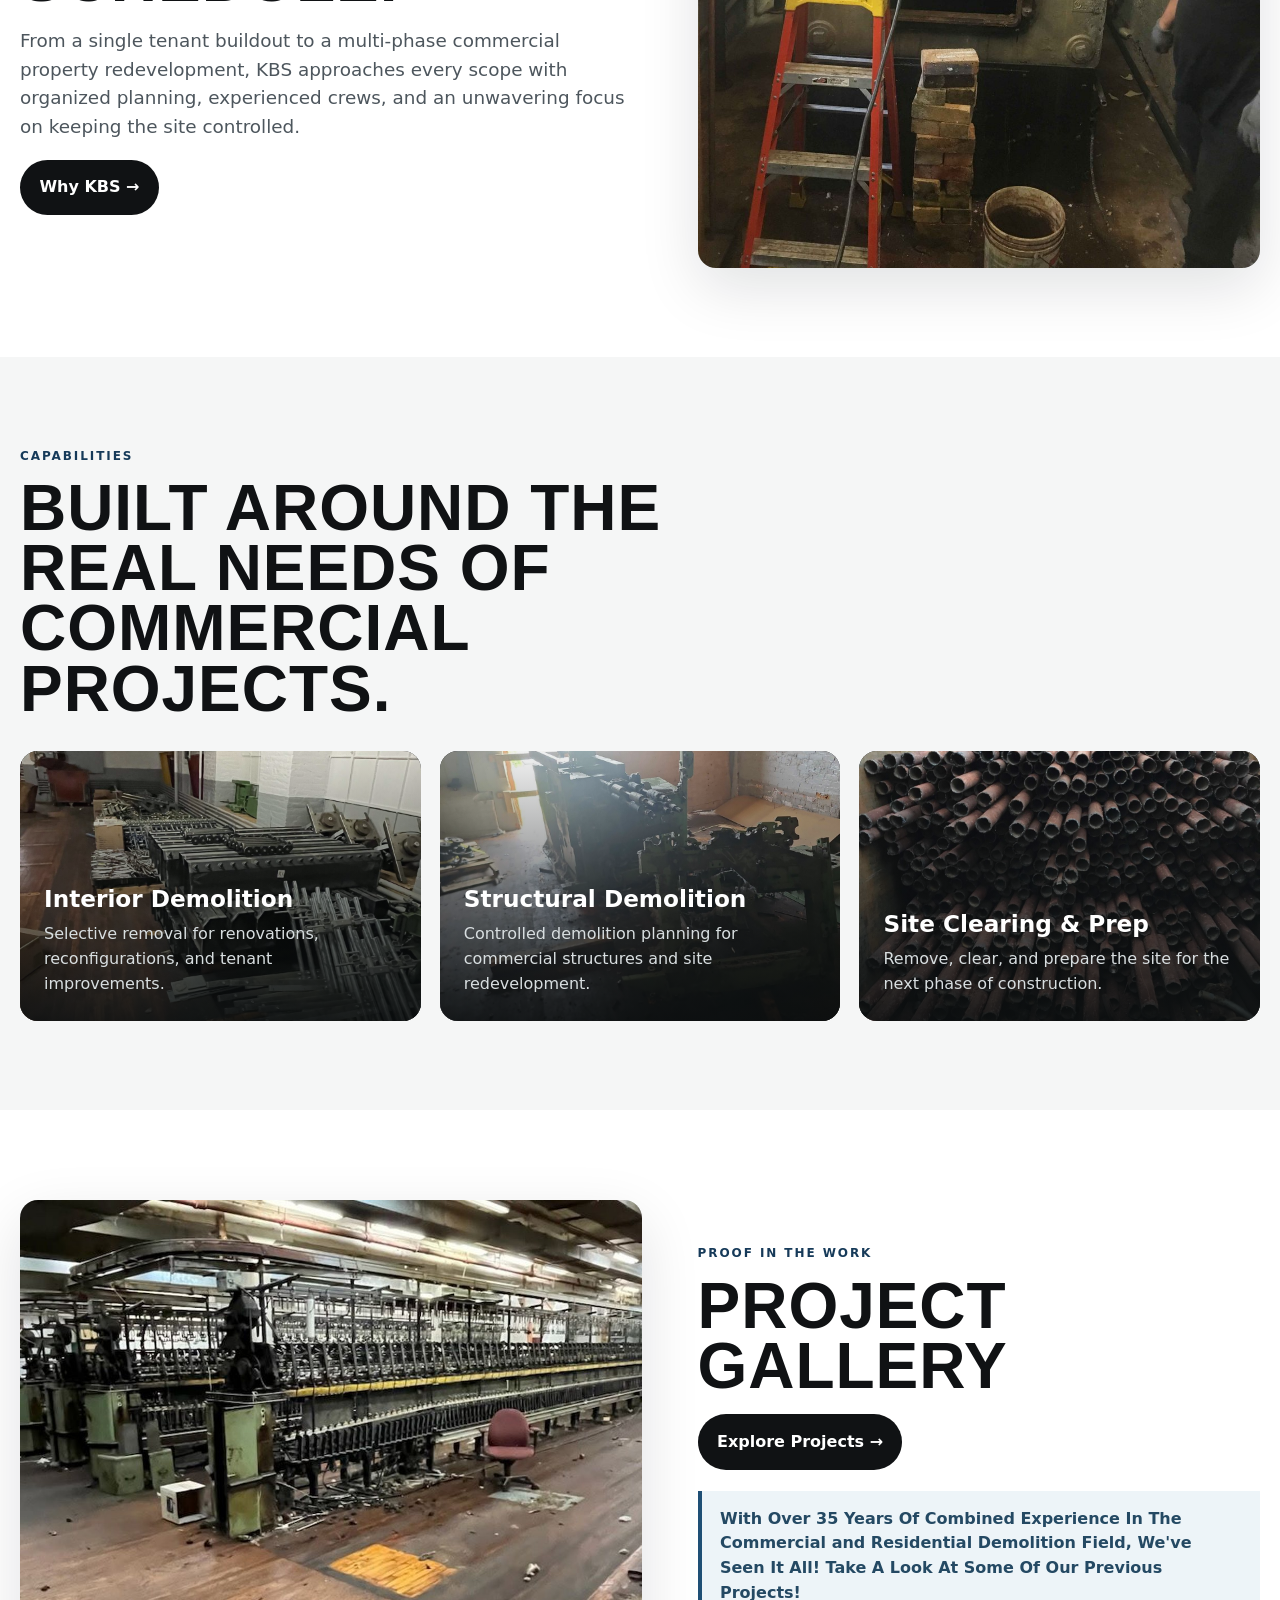
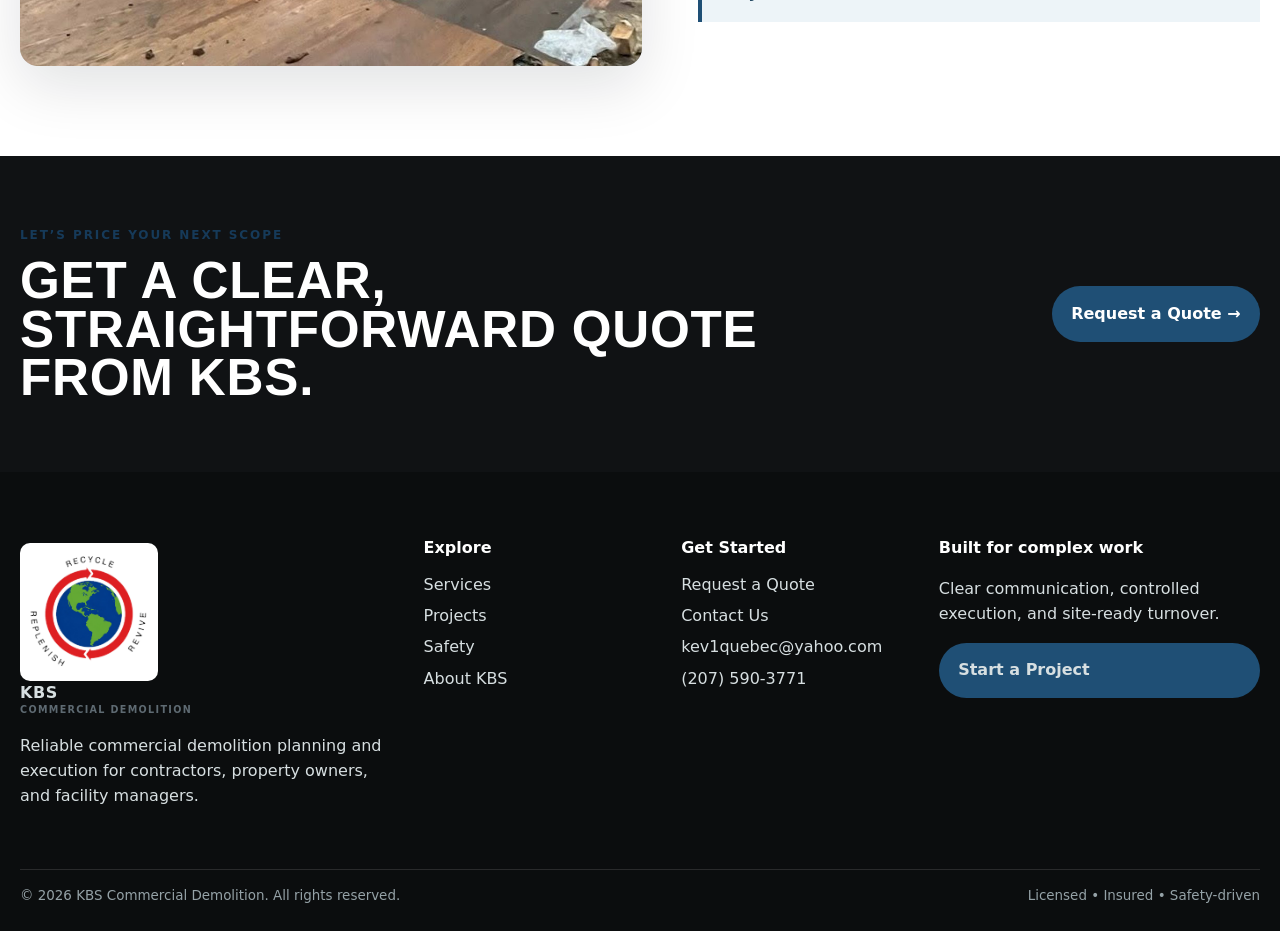
==== commit 862f97f5: "Add files via upload" ====
--- a/index.html
+++ b/index.html
@@ -4,6 +4,6 @@
 <section class="trust-strip"><div class="container trust-grid"><div class="trust-item"><span>Focused on</span>Commercial projects</div><div class="trust-item"><span>Work approach</span>Planned & controlled</div><div class="trust-item"><span>Priority</span>Safety & communication</div><div class="trust-item"><span>From start to finish</span>Site-ready turnover</div></div></section>
 <section class="section"><div class="container grid-2"><div><p class="eyebrow">Demolition with discipline</p><h2 class="display section-title">The partner contractors call when the work has to stay on schedule.</h2><p class="lead">From a single tenant buildout to a multi-phase commercial property redevelopment, KBS approaches every scope with organized planning, experienced crews, and an unwavering focus on keeping the site controlled.</p><a class="button button-dark" href="about.html">Why KBS →</a></div><div class="media-card tall"><img src="assets/images/about-team.jpg" data-fallback="assets/images/about-team.svg" alt="KBS commercial demolition team on site" loading="lazy"></div></div></section>
 <section class="section split-band"><div class="container"><p class="eyebrow">Capabilities</p><h2 class="display section-title">Built around the real needs of commercial projects.</h2><div class="grid-3" style="margin-top:2rem"><a class="service-card" href="services.html#interior"><img src="assets/images/service-interior.jpg" data-fallback="assets/images/service-interior.svg" alt="Interior demolition work" loading="lazy"><h3>Interior Demolition</h3><p>Selective removal for renovations, reconfigurations, and tenant improvements.</p></a><a class="service-card" href="services.html#structural"><img src="assets/images/service-structural.jpg" data-fallback="assets/images/service-structural.svg" alt="Structural demolition machinery" loading="lazy"><h3>Structural Demolition</h3><p>Controlled demolition planning for commercial structures and site redevelopment.</p></a><a class="service-card" href="services.html#site"><img src="assets/images/service-sitework.jpg" data-fallback="assets/images/service-sitework.svg" alt="Commercial site clearing" loading="lazy"><h3>Site Clearing & Prep</h3><p>Remove, clear, and prepare the site for the next phase of construction.</p></a></div></div></section>
-<section class="section"><div class="container grid-2"><div class="media-card"><img src="assets/images/projects/project-01.jpg" data-fallback="assets/images/projects/project-01.svg" alt="Commercial demolition project" loading="lazy"></div><div><p class="eyebrow">Proof in the work</p><h2 class="display section-title">A project gallery built to show real results.</h2><p class="lead">Your photos should do the talking. The KBS site includes a full portfolio page with filters, large project cards, and room to add as many before-and-after, equipment, and completed-site photos as you want.</p><a class="button button-dark" href="projects.html">Explore Projects →</a><div class="photo-note">With Over 35 Years Of Combined Experience In The Commercial and Residential Demolition Field, We've Seen It All! Take A Look At Some Of Our Previous Projects!</div></div></div></section>
+<section class="section"><div class="container grid-2"><div class="media-card"><img src="assets/images/projects/project-01.jpg" data-fallback="assets/images/projects/project-01.svg" alt="Commercial demolition project" loading="lazy"></div><div><p class="eyebrow">Proof in the work</p><h2 class="display section-title">Project Gallery</h2><p class="lead"></p><a class="button button-dark" href="projects.html">Explore Projects →</a><div class="photo-note">With Over 35 Years Of Combined Experience In The Commercial and Residential Demolition Field, We've Seen It All! Take A Look At Some Of Our Previous Projects!</div></div></div></section>
 <section class="cta"><div class="container"><div><p class="eyebrow">Let’s price your next scope</p><h2 class="display">Get a clear, straightforward quote from KBS.</h2></div><a href="quote.html" class="button button-primary">Request a Quote →</a></div></section>
 </main><footer class="footer"><div class="container footer-grid"><div><a class="brand" href="index.html"><img class="brand-mark" src="assets/images/logo-mark.jpg" alt="KBS Commercial Demolition logo"><span>KBS <small>COMMERCIAL DEMOLITION</small></span></a><p>Reliable commercial demolition planning and execution for contractors, property owners, and facility managers.</p></div><div><h4>Explore</h4><a href="services.html">Services</a><a href="projects.html">Projects</a><a href="safety.html">Safety</a><a href="about.html">About KBS</a></div><div><h4>Get Started</h4><a href="quote.html">Request a Quote</a><a href="contact.html">Contact Us</a><a href="mailto:estimating@yourkbsdomain.com" data-email>estimating@yourkbsdomain.com</a><a href="tel:+12075550124" data-phone>(207) 555-0124</a></div><div><h4>Built for complex work</h4><p>Clear communication, controlled execution, and site-ready turnover.</p><a href="quote.html" class="button button-primary">Start a Project</a></div></div><div class="container footer-bottom"><span>© <span id="year"></span> KBS Commercial Demolition. All rights reserved.</span><span>Licensed • Insured • Safety-driven</span></div></footer><script>document.getElementById('year').textContent=new Date().getFullYear()</script><script src="assets/js/site.js"></script></body></html>
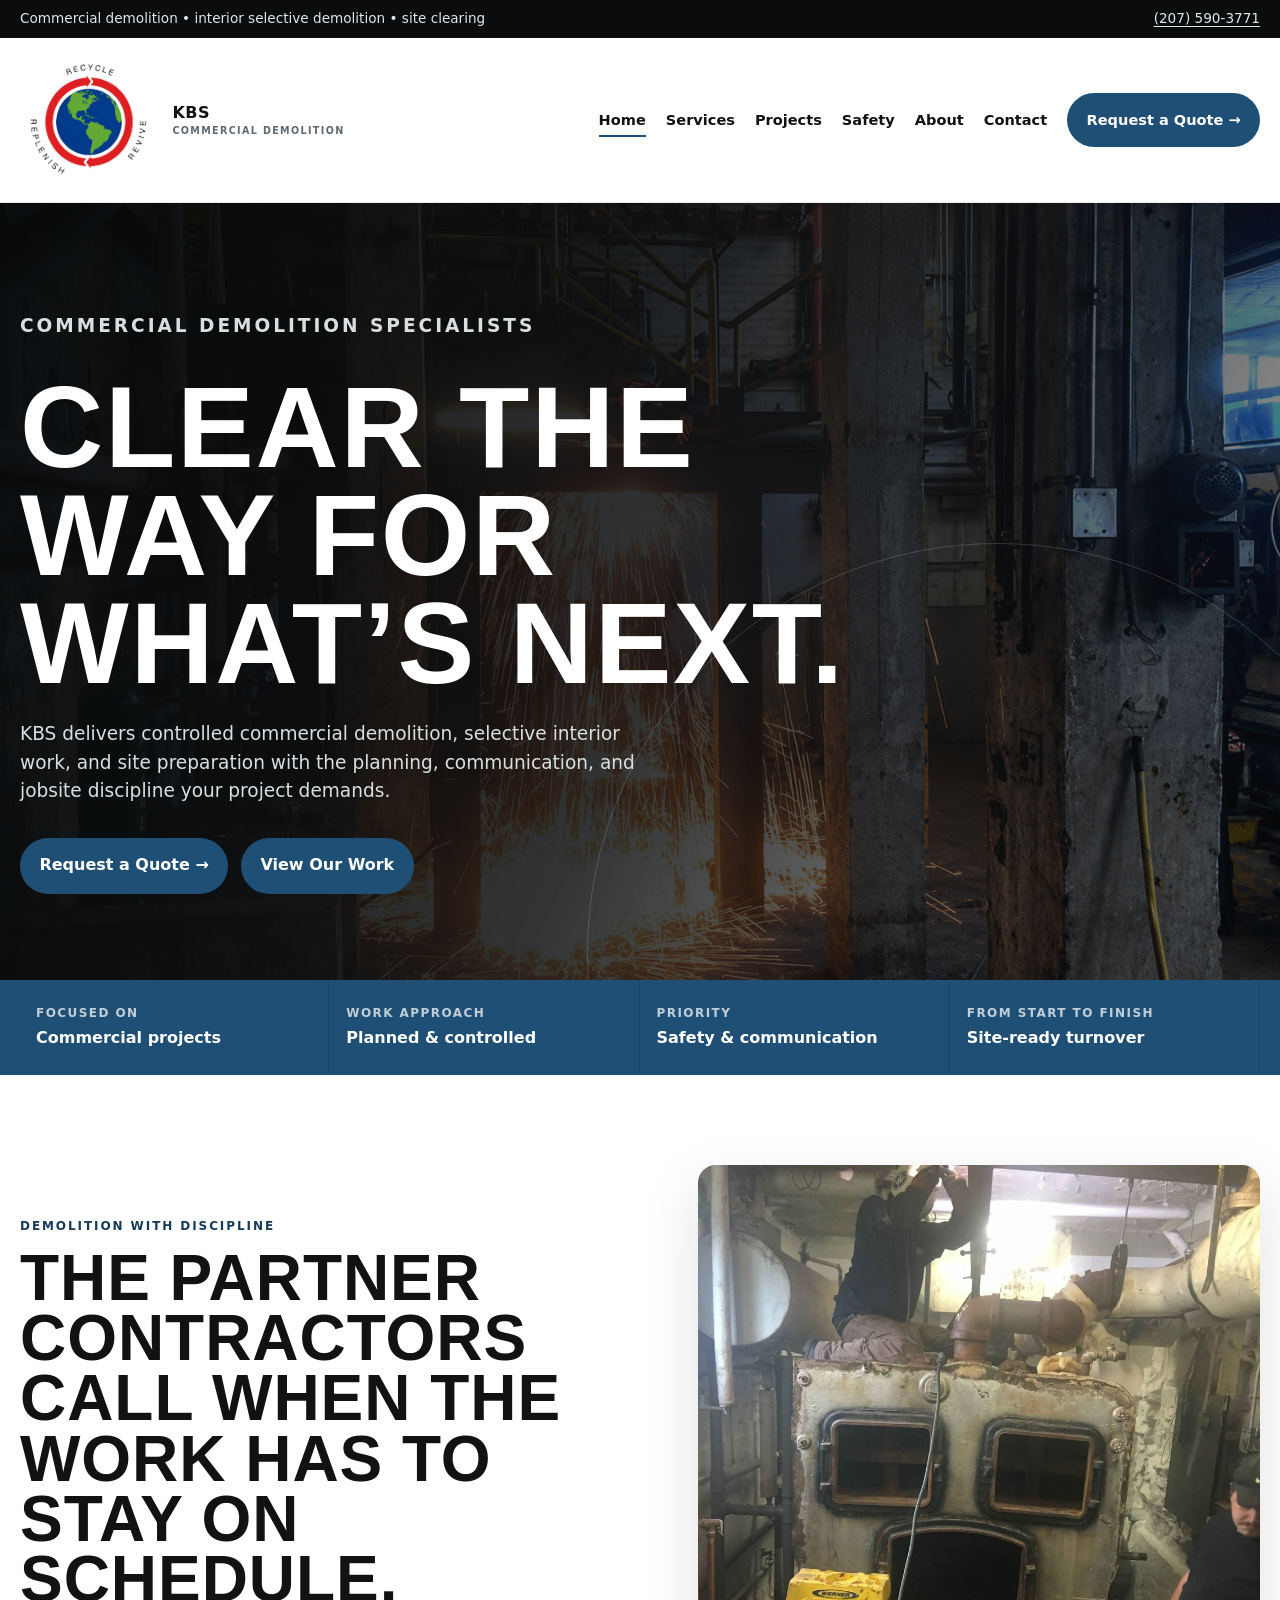
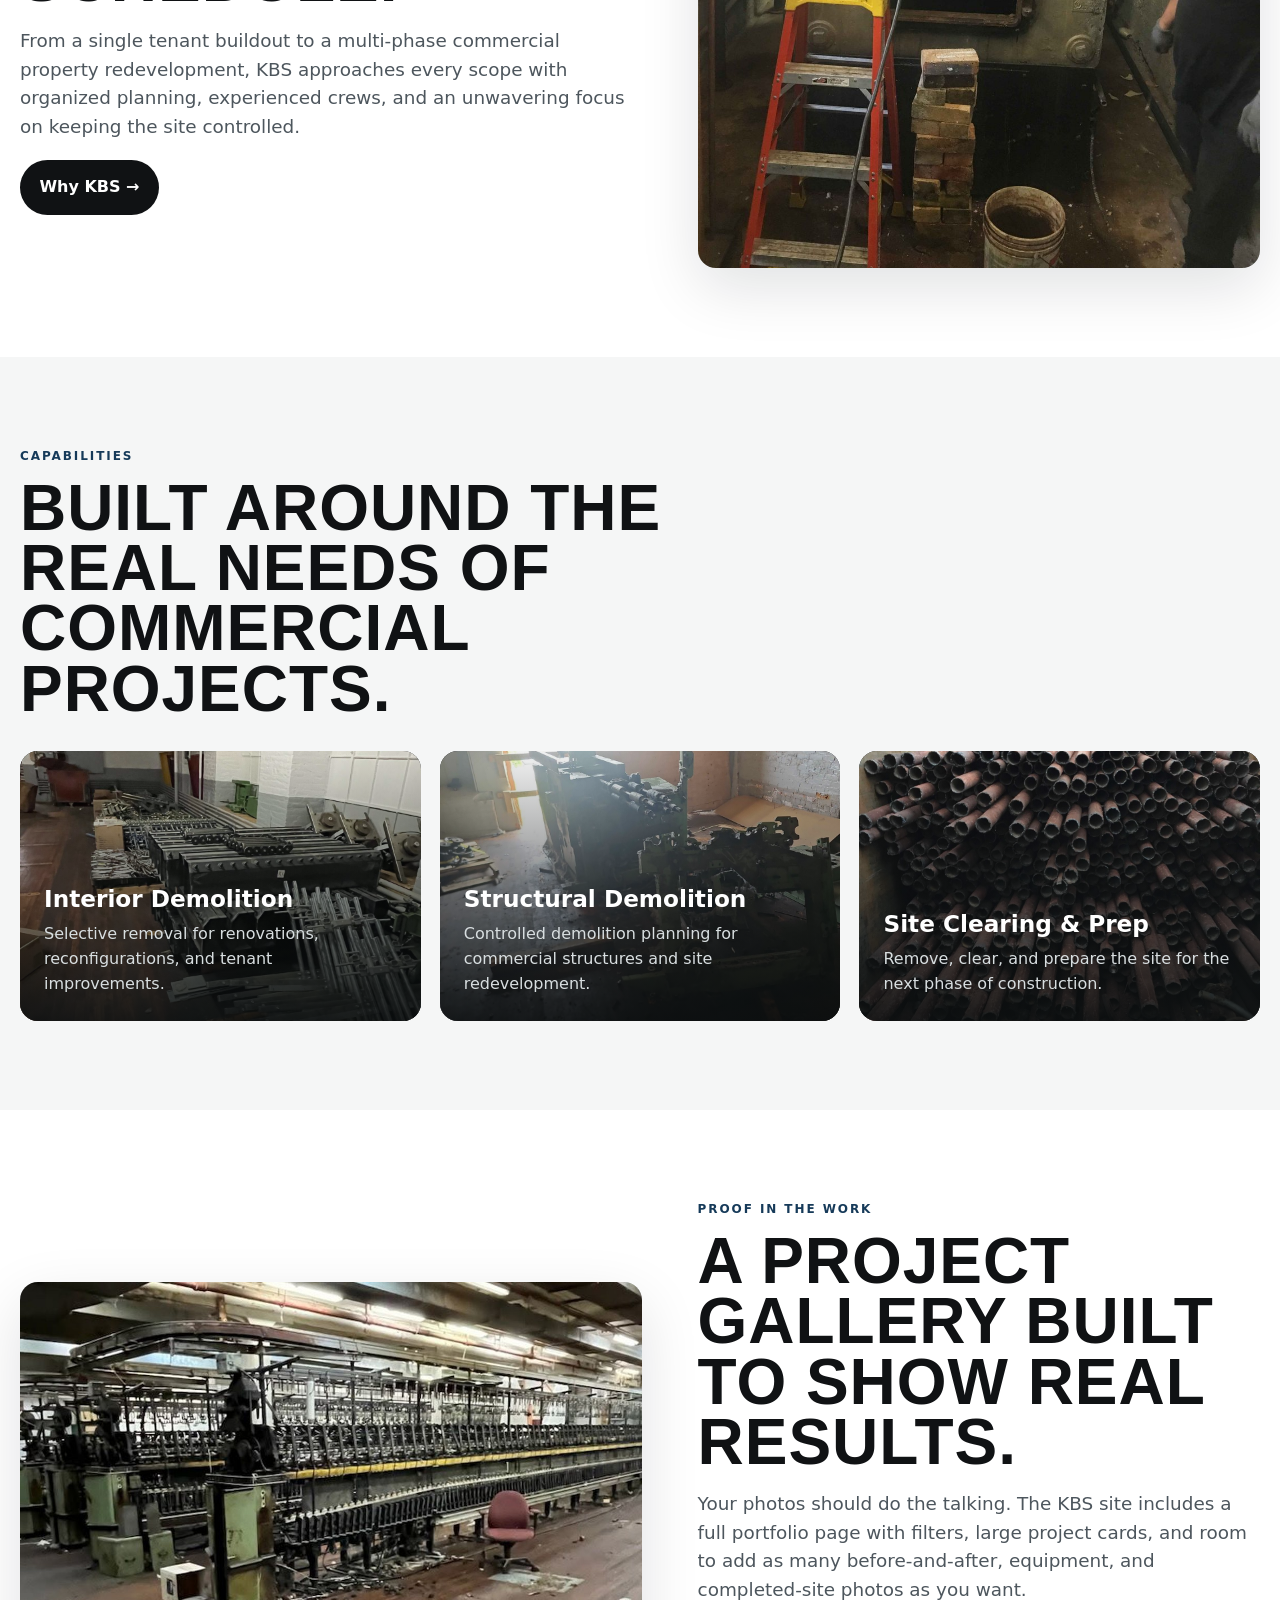
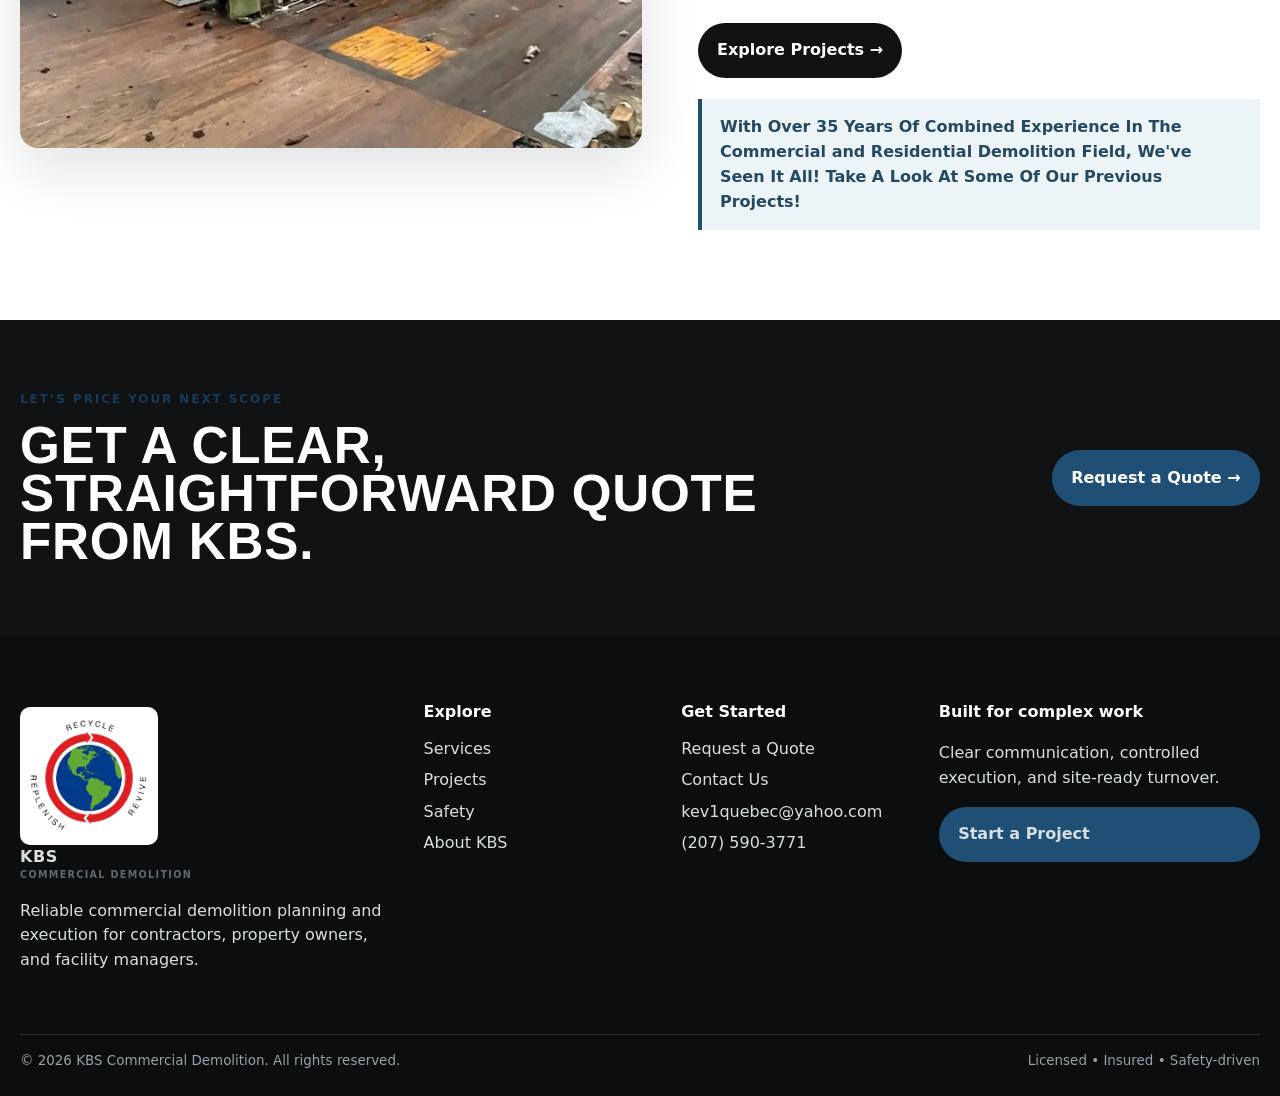
==== commit b3a26aca: "Add files via upload" ====
--- a/index.html
+++ b/index.html
@@ -4,6 +4,6 @@
 <section class="trust-strip"><div class="container trust-grid"><div class="trust-item"><span>Focused on</span>Commercial projects</div><div class="trust-item"><span>Work approach</span>Planned & controlled</div><div class="trust-item"><span>Priority</span>Safety & communication</div><div class="trust-item"><span>From start to finish</span>Site-ready turnover</div></div></section>
 <section class="section"><div class="container grid-2"><div><p class="eyebrow">Demolition with discipline</p><h2 class="display section-title">The partner contractors call when the work has to stay on schedule.</h2><p class="lead">From a single tenant buildout to a multi-phase commercial property redevelopment, KBS approaches every scope with organized planning, experienced crews, and an unwavering focus on keeping the site controlled.</p><a class="button button-dark" href="about.html">Why KBS →</a></div><div class="media-card tall"><img src="assets/images/about-team.jpg" data-fallback="assets/images/about-team.svg" alt="KBS commercial demolition team on site" loading="lazy"></div></div></section>
 <section class="section split-band"><div class="container"><p class="eyebrow">Capabilities</p><h2 class="display section-title">Built around the real needs of commercial projects.</h2><div class="grid-3" style="margin-top:2rem"><a class="service-card" href="services.html#interior"><img src="assets/images/service-interior.jpg" data-fallback="assets/images/service-interior.svg" alt="Interior demolition work" loading="lazy"><h3>Interior Demolition</h3><p>Selective removal for renovations, reconfigurations, and tenant improvements.</p></a><a class="service-card" href="services.html#structural"><img src="assets/images/service-structural.jpg" data-fallback="assets/images/service-structural.svg" alt="Structural demolition machinery" loading="lazy"><h3>Structural Demolition</h3><p>Controlled demolition planning for commercial structures and site redevelopment.</p></a><a class="service-card" href="services.html#site"><img src="assets/images/service-sitework.jpg" data-fallback="assets/images/service-sitework.svg" alt="Commercial site clearing" loading="lazy"><h3>Site Clearing & Prep</h3><p>Remove, clear, and prepare the site for the next phase of construction.</p></a></div></div></section>
-<section class="section"><div class="container grid-2"><div class="media-card"><img src="assets/images/projects/project-01.jpg" data-fallback="assets/images/projects/project-01.svg" alt="Commercial demolition project" loading="lazy"></div><div><p class="eyebrow">Proof in the work</p><h2 class="display section-title">Project Gallery</h2><p class="lead"></p><a class="button button-dark" href="projects.html">Explore Projects →</a><div class="photo-note">With Over 35 Years Of Combined Experience In The Commercial and Residential Demolition Field, We've Seen It All! Take A Look At Some Of Our Previous Projects!</div></div></div></section>
+<section class="section"><div class="container grid-2"><div class="media-card"><img src="assets/images/projects/project-01.jpg" data-fallback="assets/images/projects/project-01.svg" alt="Commercial demolition project" loading="lazy"></div><div><p class="eyebrow">Proof in the work</p><h2 class="display section-title">A project gallery built to show real results.</h2><p class="lead">Your photos should do the talking. The KBS site includes a full portfolio page with filters, large project cards, and room to add as many before-and-after, equipment, and completed-site photos as you want.</p><a class="button button-dark" href="projects.html">Explore Projects →</a><div class="photo-note">With Over 35 Years Of Combined Experience In The Commercial and Residential Demolition Field, We've Seen It All! Take A Look At Some Of Our Previous Projects!</div></div></div></section>
 <section class="cta"><div class="container"><div><p class="eyebrow">Let’s price your next scope</p><h2 class="display">Get a clear, straightforward quote from KBS.</h2></div><a href="quote.html" class="button button-primary">Request a Quote →</a></div></section>
 </main><footer class="footer"><div class="container footer-grid"><div><a class="brand" href="index.html"><img class="brand-mark" src="assets/images/logo-mark.jpg" alt="KBS Commercial Demolition logo"><span>KBS <small>COMMERCIAL DEMOLITION</small></span></a><p>Reliable commercial demolition planning and execution for contractors, property owners, and facility managers.</p></div><div><h4>Explore</h4><a href="services.html">Services</a><a href="projects.html">Projects</a><a href="safety.html">Safety</a><a href="about.html">About KBS</a></div><div><h4>Get Started</h4><a href="quote.html">Request a Quote</a><a href="contact.html">Contact Us</a><a href="mailto:estimating@yourkbsdomain.com" data-email>estimating@yourkbsdomain.com</a><a href="tel:+12075550124" data-phone>(207) 555-0124</a></div><div><h4>Built for complex work</h4><p>Clear communication, controlled execution, and site-ready turnover.</p><a href="quote.html" class="button button-primary">Start a Project</a></div></div><div class="container footer-bottom"><span>© <span id="year"></span> KBS Commercial Demolition. All rights reserved.</span><span>Licensed • Insured • Safety-driven</span></div></footer><script>document.getElementById('year').textContent=new Date().getFullYear()</script><script src="assets/js/site.js"></script></body></html>
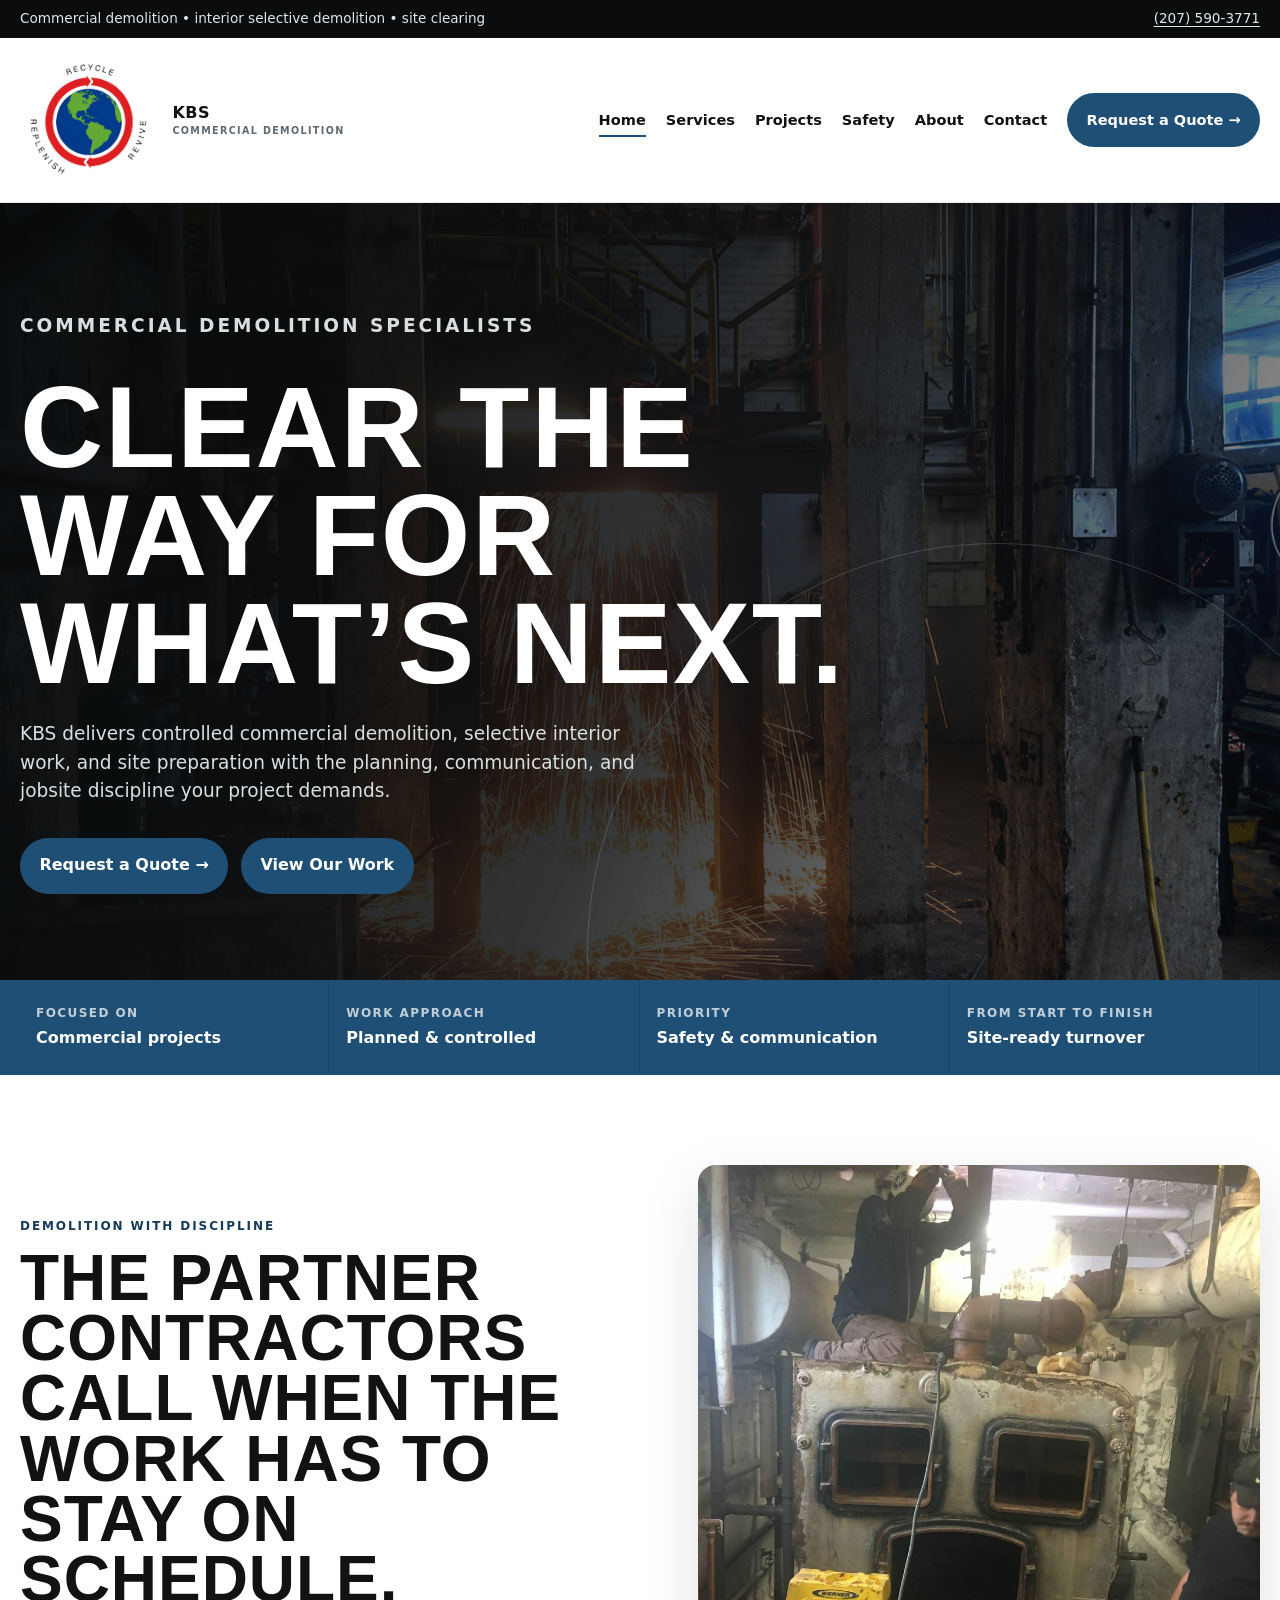
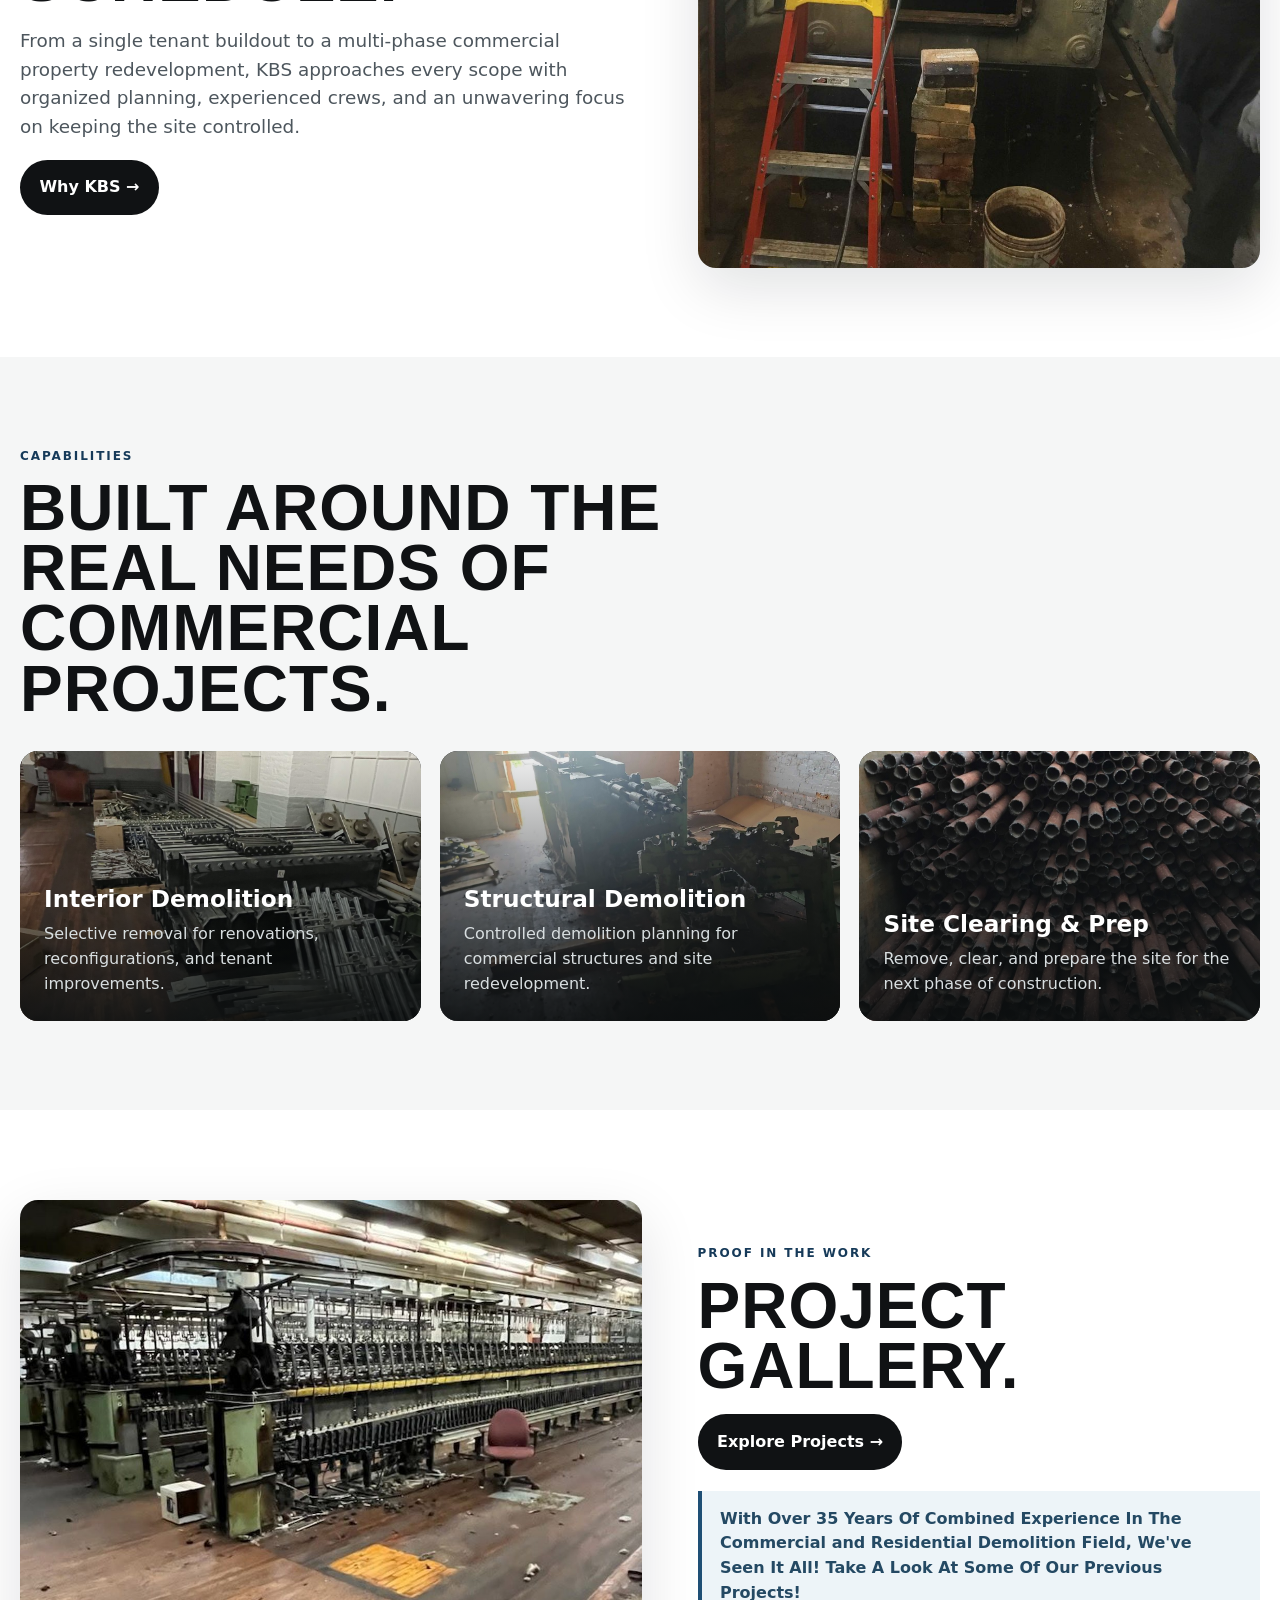
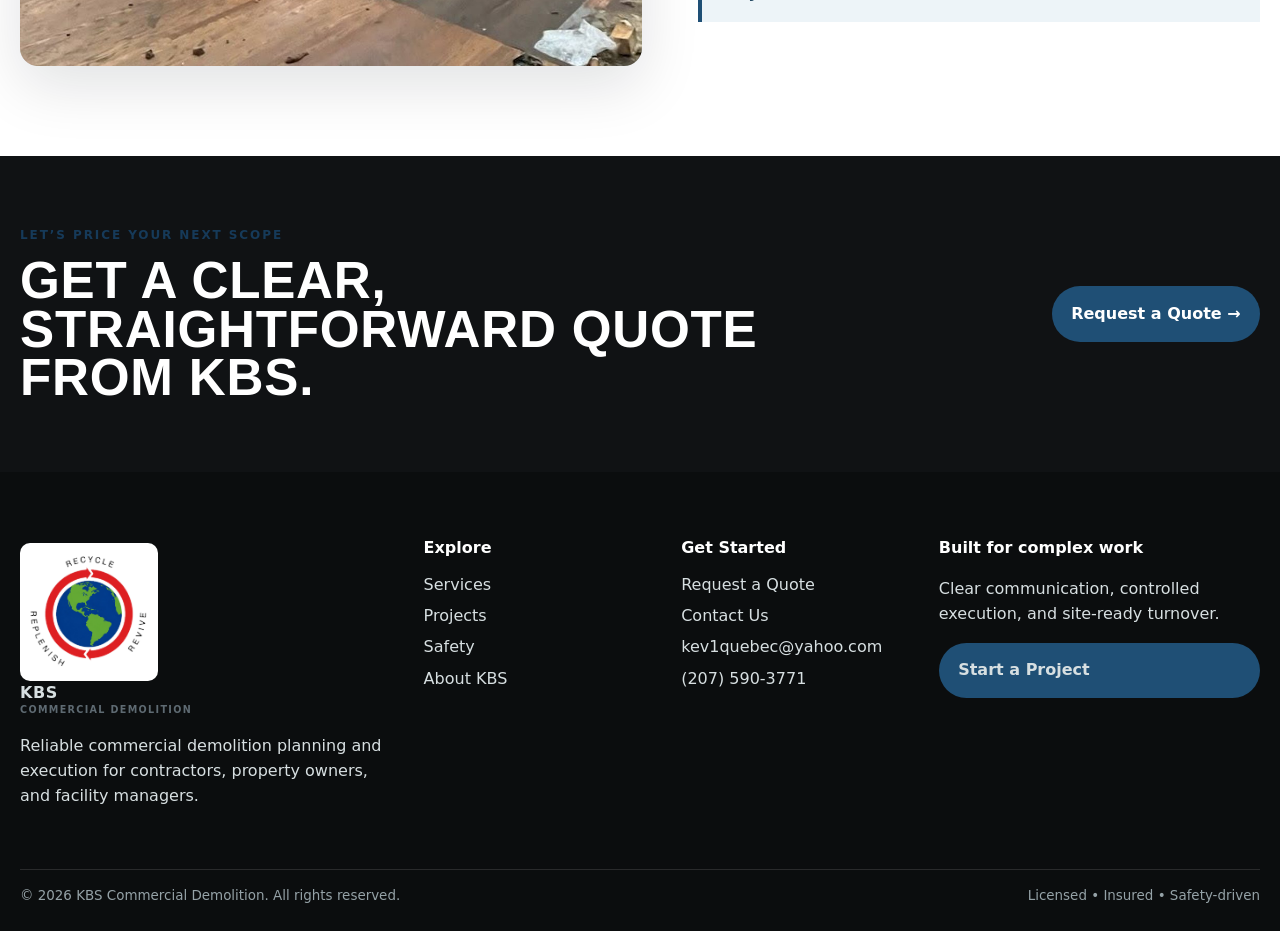
==== commit d1c38587: "Update index.html" ====
--- a/index.html
+++ b/index.html
@@ -4,6 +4,6 @@
 <section class="trust-strip"><div class="container trust-grid"><div class="trust-item"><span>Focused on</span>Commercial projects</div><div class="trust-item"><span>Work approach</span>Planned & controlled</div><div class="trust-item"><span>Priority</span>Safety & communication</div><div class="trust-item"><span>From start to finish</span>Site-ready turnover</div></div></section>
 <section class="section"><div class="container grid-2"><div><p class="eyebrow">Demolition with discipline</p><h2 class="display section-title">The partner contractors call when the work has to stay on schedule.</h2><p class="lead">From a single tenant buildout to a multi-phase commercial property redevelopment, KBS approaches every scope with organized planning, experienced crews, and an unwavering focus on keeping the site controlled.</p><a class="button button-dark" href="about.html">Why KBS →</a></div><div class="media-card tall"><img src="assets/images/about-team.jpg" data-fallback="assets/images/about-team.svg" alt="KBS commercial demolition team on site" loading="lazy"></div></div></section>
 <section class="section split-band"><div class="container"><p class="eyebrow">Capabilities</p><h2 class="display section-title">Built around the real needs of commercial projects.</h2><div class="grid-3" style="margin-top:2rem"><a class="service-card" href="services.html#interior"><img src="assets/images/service-interior.jpg" data-fallback="assets/images/service-interior.svg" alt="Interior demolition work" loading="lazy"><h3>Interior Demolition</h3><p>Selective removal for renovations, reconfigurations, and tenant improvements.</p></a><a class="service-card" href="services.html#structural"><img src="assets/images/service-structural.jpg" data-fallback="assets/images/service-structural.svg" alt="Structural demolition machinery" loading="lazy"><h3>Structural Demolition</h3><p>Controlled demolition planning for commercial structures and site redevelopment.</p></a><a class="service-card" href="services.html#site"><img src="assets/images/service-sitework.jpg" data-fallback="assets/images/service-sitework.svg" alt="Commercial site clearing" loading="lazy"><h3>Site Clearing & Prep</h3><p>Remove, clear, and prepare the site for the next phase of construction.</p></a></div></div></section>
-<section class="section"><div class="container grid-2"><div class="media-card"><img src="assets/images/projects/project-01.jpg" data-fallback="assets/images/projects/project-01.svg" alt="Commercial demolition project" loading="lazy"></div><div><p class="eyebrow">Proof in the work</p><h2 class="display section-title">A project gallery built to show real results.</h2><p class="lead">Your photos should do the talking. The KBS site includes a full portfolio page with filters, large project cards, and room to add as many before-and-after, equipment, and completed-site photos as you want.</p><a class="button button-dark" href="projects.html">Explore Projects →</a><div class="photo-note">With Over 35 Years Of Combined Experience In The Commercial and Residential Demolition Field, We've Seen It All! Take A Look At Some Of Our Previous Projects!</div></div></div></section>
+<section class="section"><div class="container grid-2"><div class="media-card"><img src="assets/images/projects/project-01.jpg" data-fallback="assets/images/projects/project-01.svg" alt="Commercial demolition project" loading="lazy"></div><div><p class="eyebrow">Proof in the work</p><h2 class="display section-title">Project Gallery.</h2><p class="lead"></p><a class="button button-dark" href="projects.html">Explore Projects →</a><div class="photo-note">With Over 35 Years Of Combined Experience In The Commercial and Residential Demolition Field, We've Seen It All! Take A Look At Some Of Our Previous Projects!</div></div></div></section>
 <section class="cta"><div class="container"><div><p class="eyebrow">Let’s price your next scope</p><h2 class="display">Get a clear, straightforward quote from KBS.</h2></div><a href="quote.html" class="button button-primary">Request a Quote →</a></div></section>
-</main><footer class="footer"><div class="container footer-grid"><div><a class="brand" href="index.html"><img class="brand-mark" src="assets/images/logo-mark.jpg" alt="KBS Commercial Demolition logo"><span>KBS <small>COMMERCIAL DEMOLITION</small></span></a><p>Reliable commercial demolition planning and execution for contractors, property owners, and facility managers.</p></div><div><h4>Explore</h4><a href="services.html">Services</a><a href="projects.html">Projects</a><a href="safety.html">Safety</a><a href="about.html">About KBS</a></div><div><h4>Get Started</h4><a href="quote.html">Request a Quote</a><a href="contact.html">Contact Us</a><a href="mailto:estimating@yourkbsdomain.com" data-email>estimating@yourkbsdomain.com</a><a href="tel:+12075550124" data-phone>(207) 555-0124</a></div><div><h4>Built for complex work</h4><p>Clear communication, controlled execution, and site-ready turnover.</p><a href="quote.html" class="button button-primary">Start a Project</a></div></div><div class="container footer-bottom"><span>© <span id="year"></span> KBS Commercial Demolition. All rights reserved.</span><span>Licensed • Insured • Safety-driven</span></div></footer><script>document.getElementById('year').textContent=new Date().getFullYear()</script><script src="assets/js/site.js"></script></body></html>+</main><footer class="footer"><div class="container footer-grid"><div><a class="brand" href="index.html"><img class="brand-mark" src="assets/images/logo-mark.jpg" alt="KBS Commercial Demolition logo"><span>KBS <small>COMMERCIAL DEMOLITION</small></span></a><p>Reliable commercial demolition planning and execution for contractors, property owners, and facility managers.</p></div><div><h4>Explore</h4><a href="services.html">Services</a><a href="projects.html">Projects</a><a href="safety.html">Safety</a><a href="about.html">About KBS</a></div><div><h4>Get Started</h4><a href="quote.html">Request a Quote</a><a href="contact.html">Contact Us</a><a href="mailto:estimating@yourkbsdomain.com" data-email>estimating@yourkbsdomain.com</a><a href="tel:+12075550124" data-phone>(207) 555-0124</a></div><div><h4>Built for complex work</h4><p>Clear communication, controlled execution, and site-ready turnover.</p><a href="quote.html" class="button button-primary">Start a Project</a></div></div><div class="container footer-bottom"><span>© <span id="year"></span> KBS Commercial Demolition. All rights reserved.</span><span>Licensed • Insured • Safety-driven</span></div></footer><script>document.getElementById('year').textContent=new Date().getFullYear()</script><script src="assets/js/site.js"></script></body></html>
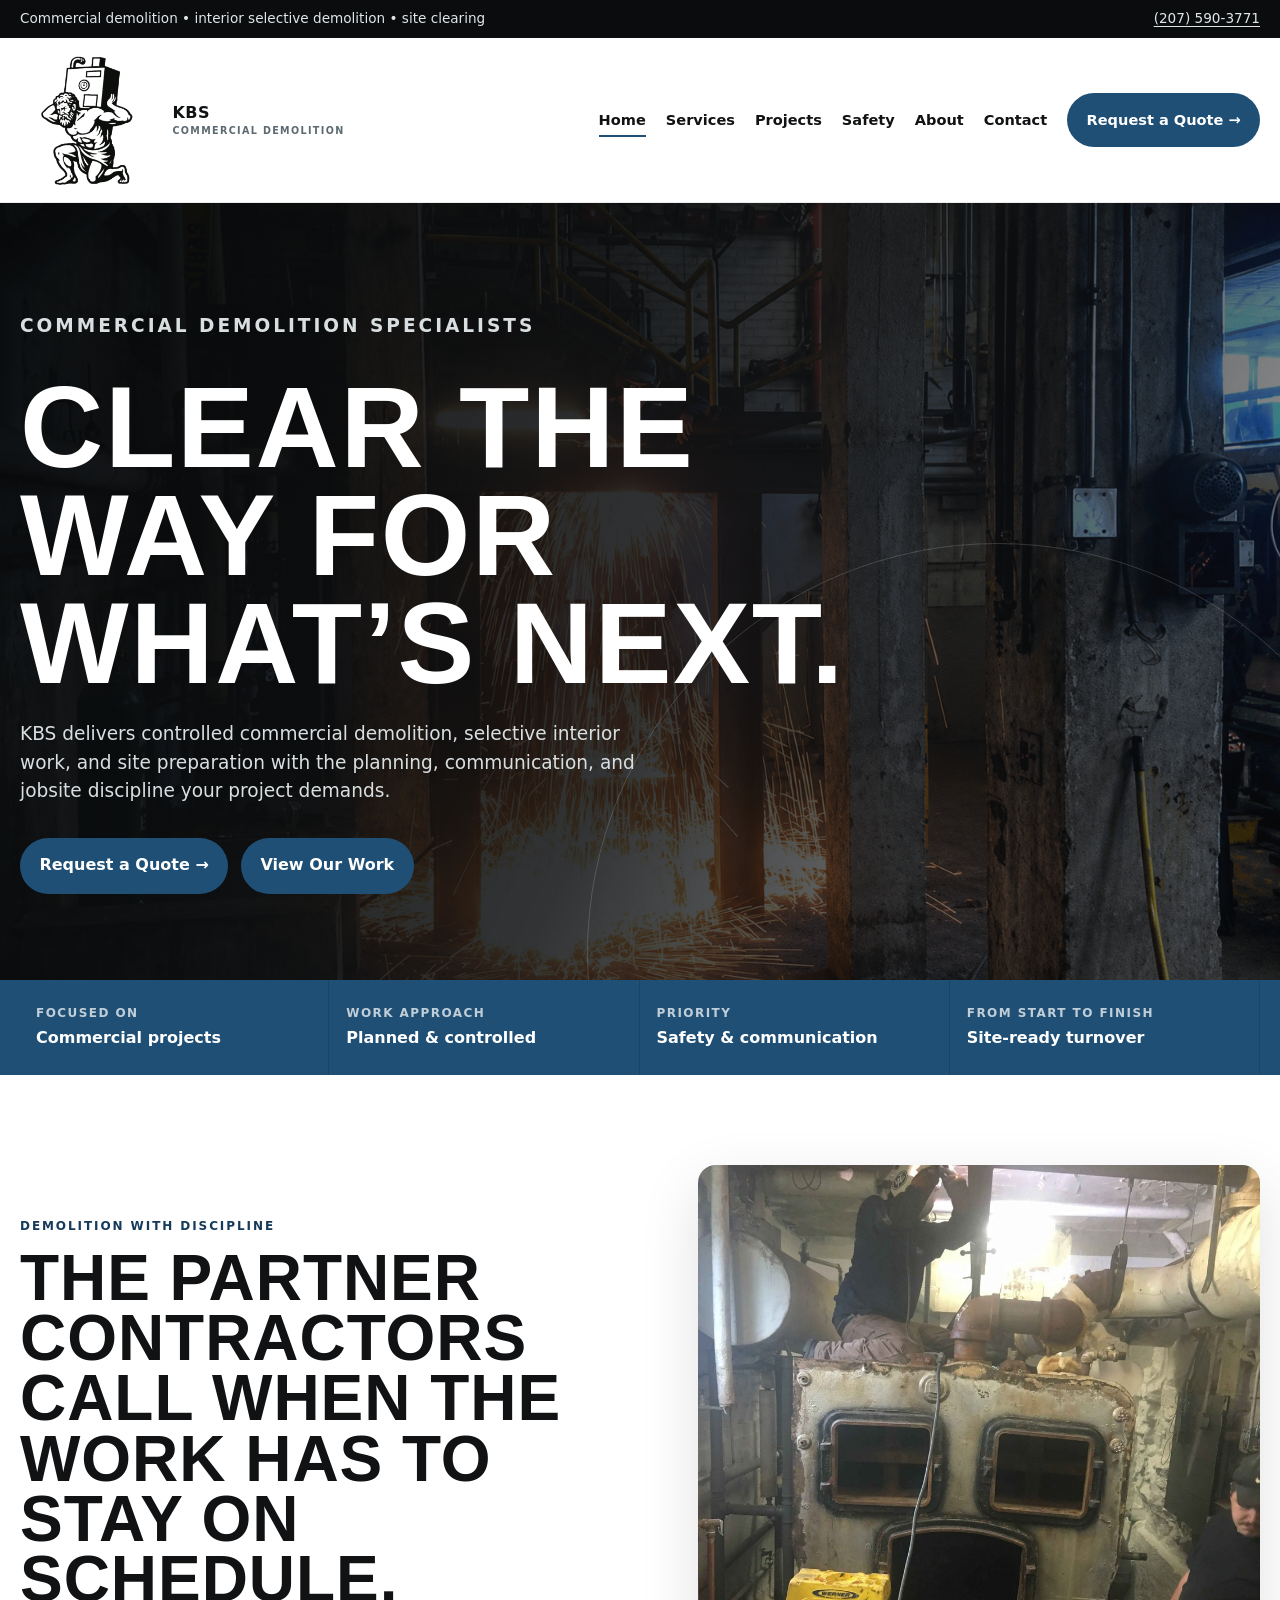
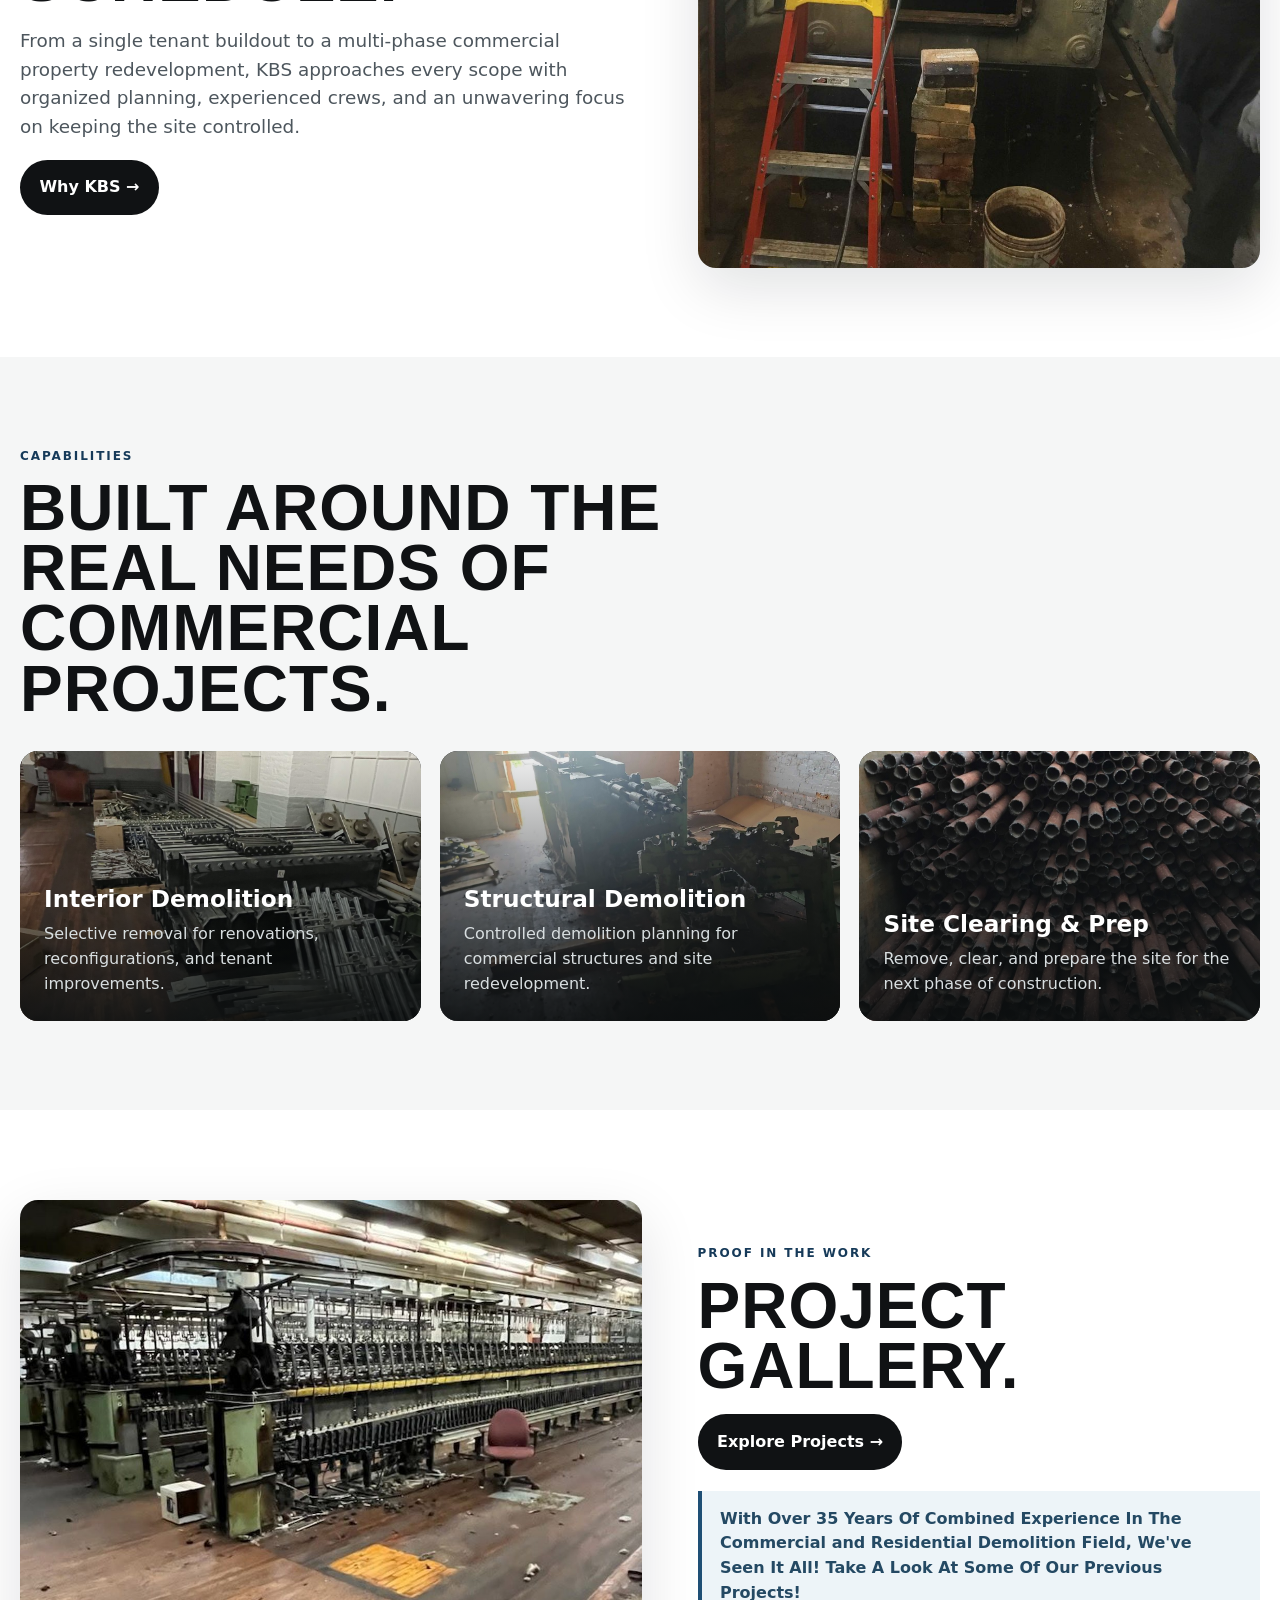
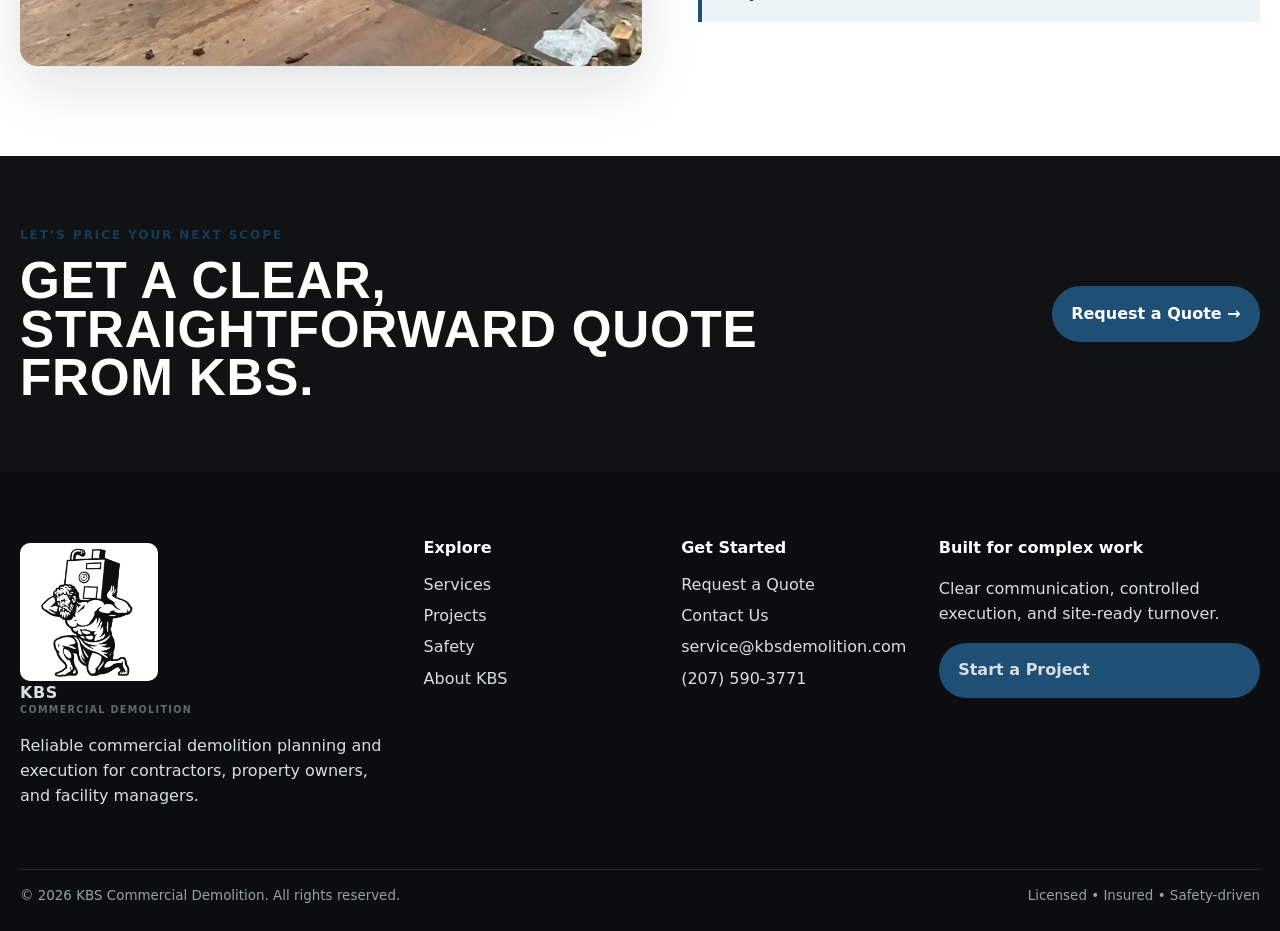
==== commit 203ec9dd: "Add files via upload" ====
--- a/index.html
+++ b/index.html
@@ -1,9 +1,165 @@
-<!doctype html><html lang="en"><head><meta charset="utf-8"><meta name="viewport" content="width=device-width, initial-scale=1"><meta name="description" content="KBS Commercial Demolition — professional demolition services for commercial projects."><title>KBS Commercial Demolition | KBS Commercial Demolition</title><link rel="icon" href="assets/images/logo-mark.jpg"><link rel="stylesheet" href="assets/css/site.css"></head><body><div class="topbar"><div class="container topbar-inner"><span>Commercial demolition • interior selective demolition • site clearing</span><a data-phone href="tel:+12075550124">(207) 555-0124</a></div></div>
-<header class="site-header"><div class="container nav"><a class="brand" href="index.html" aria-label="KBS Commercial Demolition home"><img class="brand-mark" src="assets/images/logo-mark.jpg" alt="KBS Commercial Demolition logo"><span>KBS <small>COMMERCIAL DEMOLITION</small></span></a><button class="menu-toggle" aria-label="Toggle navigation" aria-expanded="false">☰</button><nav class="nav-links"><a href="index.html" class="active">Home</a><a href="services.html" class="">Services</a><a href="projects.html" class="">Projects</a><a href="safety.html" class="">Safety</a><a href="about.html" class="">About</a><a href="contact.html" class="">Contact</a><a href="quote.html" class="button button-primary">Request a Quote →</a></nav></div></header><main>
-<section class="hero"><div class="container hero-content"><p class="eyebrow">Commercial demolition specialists</p><h1 class="display">Clear the way for what’s next.</h1><p>KBS delivers controlled commercial demolition, selective interior work, and site preparation with the planning, communication, and jobsite discipline your project demands.</p><div class="hero-actions"><a href="quote.html" class="button button-primary">Request a Quote →</a><a href="projects.html" class="button button-primary">View Our Work</a></div></div></section>
-<section class="trust-strip"><div class="container trust-grid"><div class="trust-item"><span>Focused on</span>Commercial projects</div><div class="trust-item"><span>Work approach</span>Planned & controlled</div><div class="trust-item"><span>Priority</span>Safety & communication</div><div class="trust-item"><span>From start to finish</span>Site-ready turnover</div></div></section>
-<section class="section"><div class="container grid-2"><div><p class="eyebrow">Demolition with discipline</p><h2 class="display section-title">The partner contractors call when the work has to stay on schedule.</h2><p class="lead">From a single tenant buildout to a multi-phase commercial property redevelopment, KBS approaches every scope with organized planning, experienced crews, and an unwavering focus on keeping the site controlled.</p><a class="button button-dark" href="about.html">Why KBS →</a></div><div class="media-card tall"><img src="assets/images/about-team.jpg" data-fallback="assets/images/about-team.svg" alt="KBS commercial demolition team on site" loading="lazy"></div></div></section>
-<section class="section split-band"><div class="container"><p class="eyebrow">Capabilities</p><h2 class="display section-title">Built around the real needs of commercial projects.</h2><div class="grid-3" style="margin-top:2rem"><a class="service-card" href="services.html#interior"><img src="assets/images/service-interior.jpg" data-fallback="assets/images/service-interior.svg" alt="Interior demolition work" loading="lazy"><h3>Interior Demolition</h3><p>Selective removal for renovations, reconfigurations, and tenant improvements.</p></a><a class="service-card" href="services.html#structural"><img src="assets/images/service-structural.jpg" data-fallback="assets/images/service-structural.svg" alt="Structural demolition machinery" loading="lazy"><h3>Structural Demolition</h3><p>Controlled demolition planning for commercial structures and site redevelopment.</p></a><a class="service-card" href="services.html#site"><img src="assets/images/service-sitework.jpg" data-fallback="assets/images/service-sitework.svg" alt="Commercial site clearing" loading="lazy"><h3>Site Clearing & Prep</h3><p>Remove, clear, and prepare the site for the next phase of construction.</p></a></div></div></section>
-<section class="section"><div class="container grid-2"><div class="media-card"><img src="assets/images/projects/project-01.jpg" data-fallback="assets/images/projects/project-01.svg" alt="Commercial demolition project" loading="lazy"></div><div><p class="eyebrow">Proof in the work</p><h2 class="display section-title">Project Gallery.</h2><p class="lead"></p><a class="button button-dark" href="projects.html">Explore Projects →</a><div class="photo-note">With Over 35 Years Of Combined Experience In The Commercial and Residential Demolition Field, We've Seen It All! Take A Look At Some Of Our Previous Projects!</div></div></div></section>
-<section class="cta"><div class="container"><div><p class="eyebrow">Let’s price your next scope</p><h2 class="display">Get a clear, straightforward quote from KBS.</h2></div><a href="quote.html" class="button button-primary">Request a Quote →</a></div></section>
-</main><footer class="footer"><div class="container footer-grid"><div><a class="brand" href="index.html"><img class="brand-mark" src="assets/images/logo-mark.jpg" alt="KBS Commercial Demolition logo"><span>KBS <small>COMMERCIAL DEMOLITION</small></span></a><p>Reliable commercial demolition planning and execution for contractors, property owners, and facility managers.</p></div><div><h4>Explore</h4><a href="services.html">Services</a><a href="projects.html">Projects</a><a href="safety.html">Safety</a><a href="about.html">About KBS</a></div><div><h4>Get Started</h4><a href="quote.html">Request a Quote</a><a href="contact.html">Contact Us</a><a href="mailto:estimating@yourkbsdomain.com" data-email>estimating@yourkbsdomain.com</a><a href="tel:+12075550124" data-phone>(207) 555-0124</a></div><div><h4>Built for complex work</h4><p>Clear communication, controlled execution, and site-ready turnover.</p><a href="quote.html" class="button button-primary">Start a Project</a></div></div><div class="container footer-bottom"><span>© <span id="year"></span> KBS Commercial Demolition. All rights reserved.</span><span>Licensed • Insured • Safety-driven</span></div></footer><script>document.getElementById('year').textContent=new Date().getFullYear()</script><script src="assets/js/site.js"></script></body></html>
+<!doctype html>
+<html lang="en">
+  <head>
+    <meta charset="utf-8">
+    <meta name="viewport" content="width=device-width, initial-scale=1">
+    <meta name="description" content="KBS Commercial Demolition — professional demolition services for commercial projects.">
+    <title>KBS Commercial Demolition | KBS Commercial Demolition</title>
+    <link rel="icon" href="assets/images/logo-mark.jpg">
+    <link rel="stylesheet" href="assets/css/site.css">
+  </head>
+  <body>
+    <div class="topbar">
+      <div class="container topbar-inner">
+        <span>Commercial demolition • interior selective demolition • site clearing</span>
+        <a data-phone="" href="tel:+12075550124">(207) 555-0124</a>
+      </div>
+    </div>
+    <header class="site-header">
+      <div class="container nav">
+        <a class="brand" href="index.html" aria-label="KBS Commercial Demolition home">
+          <img class="brand-mark" src="assets/images/logo-mark.jpg" alt="KBS Commercial Demolition logo">
+          <span>KBS <small>COMMERCIAL DEMOLITION</small></span>
+        </a>
+        <button class="menu-toggle" aria-label="Toggle navigation" aria-expanded="false">☰</button>
+        <nav class="nav-links">
+          <a href="index.html" class="active">Home</a>
+          <a href="services.html" class="">Services</a>
+          <a href="projects.html" class="">Projects</a>
+          <a href="safety.html" class="">Safety</a>
+          <a href="about.html" class="">About</a>
+          <a href="contact.html" class="">Contact</a>
+          <a href="quote.html" class="button button-primary">Request a Quote →</a>
+        </nav>
+      </div>
+    </header>
+    <main>
+      <section class="hero">
+        <div class="container hero-content">
+          <p class="eyebrow">Commercial demolition specialists</p>
+          <h1 class="display">Clear the way for what’s next.</h1>
+          <p>KBS delivers controlled commercial demolition, selective interior work, and site preparation with the planning, communication, and jobsite discipline your project demands.</p>
+          <div class="hero-actions">
+            <a href="quote.html" class="button button-primary">Request a Quote →</a>
+            <a href="projects.html" class="button button-primary">View Our Work</a>
+          </div>
+        </div>
+      </section>
+      <section class="trust-strip">
+        <div class="container trust-grid">
+          <div class="trust-item">
+            <span>Focused on</span>
+            Commercial projects
+          </div>
+          <div class="trust-item">
+            <span>Work approach</span>
+            Planned &amp; controlled
+          </div>
+          <div class="trust-item">
+            <span>Priority</span>
+            Safety &amp; communication
+          </div>
+          <div class="trust-item">
+            <span>From start to finish</span>
+            Site-ready turnover
+          </div>
+        </div>
+      </section>
+      <section class="section">
+        <div class="container grid-2">
+          <div>
+            <p class="eyebrow">Demolition with discipline</p>
+            <h2 class="display section-title">The partner contractors call when the work has to stay on schedule.</h2>
+            <p class="lead">From a single tenant buildout to a multi-phase commercial property redevelopment, KBS approaches every scope with organized planning, experienced crews, and an unwavering focus on keeping the site controlled.</p>
+            <a class="button button-dark" href="about.html">Why KBS →</a>
+          </div>
+          <div class="media-card tall">
+            <img src="assets/images/about-team.jpg" data-fallback="assets/images/about-team.svg" alt="KBS commercial demolition team on site" loading="lazy">
+          </div>
+        </div>
+      </section>
+      <section class="section split-band">
+        <div class="container">
+          <p class="eyebrow">Capabilities</p>
+          <h2 class="display section-title">Built around the real needs of commercial projects.</h2>
+          <div class="grid-3" style="margin-top:2rem">
+            <a class="service-card" href="services.html#interior">
+              <img src="assets/images/service-interior.jpg" data-fallback="assets/images/service-interior.svg" alt="Interior demolition work" loading="lazy">
+              <h3>Interior Demolition</h3>
+              <p>Selective removal for renovations, reconfigurations, and tenant improvements.</p>
+            </a>
+            <a class="service-card" href="services.html#structural">
+              <img src="assets/images/service-structural.jpg" data-fallback="assets/images/service-structural.svg" alt="Structural demolition machinery" loading="lazy">
+              <h3>Structural Demolition</h3>
+              <p>Controlled demolition planning for commercial structures and site redevelopment.</p>
+            </a>
+            <a class="service-card" href="services.html#site">
+              <img src="assets/images/service-sitework.jpg" data-fallback="assets/images/service-sitework.svg" alt="Commercial site clearing" loading="lazy">
+              <h3>Site Clearing &amp; Prep</h3>
+              <p>Remove, clear, and prepare the site for the next phase of construction.</p>
+            </a>
+          </div>
+        </div>
+      </section>
+      <section class="section">
+        <div class="container grid-2">
+          <div class="media-card">
+            <img src="assets/images/projects/project-01.jpg" data-fallback="assets/images/projects/project-01.svg" alt="Commercial demolition project" loading="lazy">
+          </div>
+          <div>
+            <p class="eyebrow">Proof in the work</p>
+            <h2 class="display section-title">Project Gallery.</h2>
+            <p class="lead"></p>
+            <a class="button button-dark" href="projects.html">Explore Projects →</a>
+            <div class="photo-note">With Over 35 Years Of Combined Experience In The Commercial and Residential Demolition Field, We've Seen It All! Take A Look At Some Of Our Previous Projects!</div>
+          </div>
+        </div>
+      </section>
+      <section class="cta">
+        <div class="container">
+          <div>
+            <p class="eyebrow">Let’s price your next scope</p>
+            <h2 class="display">Get a clear, straightforward quote from KBS.</h2>
+          </div>
+          <a href="quote.html" class="button button-primary">Request a Quote →</a>
+        </div>
+      </section>
+    </main>
+    <footer class="footer">
+      <div class="container footer-grid">
+        <div>
+          <a class="brand" href="index.html">
+            <img class="brand-mark" src="assets/images/logo-mark.jpg" alt="KBS Commercial Demolition logo">
+            <span>KBS <small>COMMERCIAL DEMOLITION</small></span>
+          </a>
+          <p>Reliable commercial demolition planning and execution for contractors, property owners, and facility managers.</p>
+        </div>
+        <div>
+          <h4>Explore</h4>
+          <a href="services.html">Services</a>
+          <a href="projects.html">Projects</a>
+          <a href="safety.html">Safety</a>
+          <a href="about.html">About KBS</a>
+        </div>
+        <div>
+          <h4>Get Started</h4>
+          <a href="quote.html">Request a Quote</a>
+          <a href="contact.html">Contact Us</a>
+          <a href="mailto:estimating@yourkbsdomain.com" data-email="">estimating@yourkbsdomain.com</a>
+          <a href="tel:+12075550124" data-phone="">(207) 555-0124</a>
+        </div>
+        <div>
+          <h4>Built for complex work</h4>
+          <p>Clear communication, controlled execution, and site-ready turnover.</p>
+          <a href="quote.html" class="button button-primary">Start a Project</a>
+        </div>
+      </div>
+      <div class="container footer-bottom">
+        <span>© <span id="year"></span> KBS Commercial Demolition. All rights reserved.</span>
+        <span>Licensed • Insured • Safety-driven</span>
+      </div>
+    </footer>
+    <script>document.getElementById('year').textContent=new Date().getFullYear()</script>
+    <script src="assets/js/site.js"></script>
+  </body>
+</html>
--- a/assets/css/site.css
+++ b/assets/css/site.css
@@ -1,4 +1,844 @@
-:root{--ink:#101214;--ink-2:#202428;--steel:#5e6a72;--line:#dce1e4;--paper:#f5f6f6;--white:#fff;--signal:#1f4f75;--signal-dark:#163a59;--success:#1c5e44;--radius:18px;--shadow:0 20px 60px rgba(12,18,22,.12);--max:1240px}
-*{box-sizing:border-box}html{scroll-behavior:smooth}body{margin:0;font-family:Inter,ui-sans-serif,system-ui,-apple-system,BlinkMacSystemFont,"Segoe UI",sans-serif;color:var(--ink);background:var(--white);line-height:1.55}a{color:inherit;text-decoration:none}img{max-width:100%;display:block}.container{width:min(var(--max),calc(100% - 40px));margin:0 auto}.eyebrow{font-size:.75rem;font-weight:800;letter-spacing:.16em;text-transform:uppercase;color:var(--signal-dark);margin:0 0 .8rem}.display{font-family:Impact,Haettenschweiler,"Arial Narrow Bold",sans-serif;letter-spacing:.015em;text-transform:uppercase;line-height:.94;margin:0}.section{padding:5.6rem 0}.section-sm{padding:3.5rem 0}.section-title{font-size:clamp(2.2rem,5vw,4.5rem);max-width:820px}.lead{font-size:1.15rem;color:#4d565d;max-width:720px}.button{display:inline-flex;align-items:center;gap:.55rem;padding:.9rem 1.15rem;border:1px solid transparent;border-radius:999px;font-weight:800;cursor:pointer;transition:.18s transform,.18s background,.18s border}.button:hover{transform:translateY(-2px)}.button-primary{background:var(--signal);color:#fff}.button-primary:hover{background:#28658f}.button-dark{background:var(--ink);color:white}.button-outline{border-color:#aeb7bd;background:white}.button-outline:hover{background:var(--paper)}.topbar{background:#0a0c0d;color:#dfe6e9;font-size:.85rem}.topbar-inner{min-height:38px;display:flex;align-items:center;justify-content:space-between;gap:1rem}.topbar a{text-decoration:underline;text-underline-offset:3px}.site-header{position:sticky;top:0;z-index:30;background:rgba(255,255,255,.96);backdrop-filter:blur(16px);border-bottom:1px solid rgba(16,18,20,.08)}.nav{min-height:164px;display:flex;align-items:center;justify-content:space-between;gap:1.2rem}.brand{display:flex;align-items:center;gap:.9rem;font-weight:900;letter-spacing:.035em}.brand-mark{width:138px;height:138px;border-radius:10px;display:block;object-fit:contain;flex-shrink:0}.brand small{display:block;font-size:.6rem;color:var(--steel);letter-spacing:.14em;margin-top:-2px}.nav-links{display:flex;align-items:center;gap:1.25rem;font-size:.91rem;font-weight:750}.nav-links a{position:relative}.nav-links a:not(.button):after{content:"";position:absolute;left:0;bottom:-.38rem;width:0;height:2px;background:var(--signal);transition:.18s}.nav-links a:hover:after,.nav-links a.active:after{width:100%}.menu-toggle{display:none;border:0;background:transparent;font-size:1.5rem}.hero{background:linear-gradient(114deg,rgba(7,9,10,.97) 0%,rgba(16,18,20,.86) 53%,rgba(16,18,20,.35)),url('../images/hero.jpg');background-size:cover;background-position:center;min-height:min(700px,calc(100vh - 202px));display:flex;align-items:center;color:white;position:relative;overflow:hidden}.hero:after{content:"";position:absolute;inset:auto -10vw -30vw auto;width:64vw;height:64vw;border:1px solid rgba(255,255,255,.16);border-radius:50%}.hero-content{position:relative;z-index:1;padding:5.4rem 0}.hero h1{font-size:clamp(3.35rem,9vw,7.8rem);max-width:850px}.hero p{font-size:1.16rem;max-width:620px;color:#d9dfe1;margin:1.4rem 0 2rem}.hero-actions{display:flex;gap:.8rem;flex-wrap:wrap}.trust-strip{background:var(--signal);color:#fff}.trust-grid{display:grid;grid-template-columns:repeat(4,1fr);gap:1px}.trust-item{padding:1.5rem 1rem;border-right:1px solid rgba(0,0,0,.13);font-weight:800}.trust-item span{display:block;font-size:.75rem;opacity:.72;text-transform:uppercase;letter-spacing:.12em;margin-bottom:.22rem}.grid-2{display:grid;grid-template-columns:1.05fr .95fr;gap:3.5rem;align-items:center}.grid-3{display:grid;grid-template-columns:repeat(3,1fr);gap:1.2rem}.grid-4{display:grid;grid-template-columns:repeat(4,1fr);gap:1.2rem}.media-card{border-radius:var(--radius);overflow:hidden;box-shadow:var(--shadow);background:#e7ebed}.media-card img{aspect-ratio:4/3;object-fit:cover;width:100%}.media-card.tall img{aspect-ratio:4/5}.card{border:1px solid var(--line);background:var(--white);border-radius:var(--radius);padding:1.55rem}.card h3{margin:.1rem 0 .5rem;font-size:1.25rem}.card p{margin:0;color:#5a646a}.service-card{min-height:270px;display:flex;flex-direction:column;justify-content:flex-end;background:#1a1e20;color:white;border-radius:var(--radius);padding:1.5rem;overflow:hidden;position:relative;isolation:isolate}.service-card:before{content:"";position:absolute;inset:0;background:linear-gradient(180deg,rgba(11,14,15,.05),rgba(11,14,15,.9));z-index:-1}.service-card img{position:absolute;inset:0;width:100%;height:100%;object-fit:cover;z-index:-2}.service-card h3{font-size:1.45rem;margin:0 0 .35rem}.service-card p{margin:0;color:#d8dee0}.split-band{background:var(--paper)}.stat{padding:1.2rem 0;border-top:1px solid var(--line)}.stat strong{display:block;font-family:Impact,sans-serif;font-size:3.2rem;line-height:1;color:var(--ink)}.stat span{font-weight:700;color:#566067}.cta{background:var(--ink);color:#fff;padding:4.4rem 0}.cta .container{display:flex;justify-content:space-between;gap:2rem;align-items:center}.cta h2{font-size:clamp(2rem,4vw,3.8rem);max-width:760px}.page-hero{background:#14181a;color:#fff;padding:5.2rem 0 4.6rem;position:relative;overflow:hidden}.page-hero:after{content:"";position:absolute;width:430px;height:430px;border:1px solid rgba(255,255,255,.15);border-radius:50%;right:-140px;top:-180px}.page-hero h1{font-size:clamp(3rem,7vw,6rem);position:relative;z-index:1}.page-hero p{max-width:620px;color:#d4dbde;position:relative;z-index:1}.breadcrumbs{font-size:.82rem;color:#a8b5ba;margin-bottom:1.3rem}.project-grid{display:grid;grid-template-columns:repeat(3,1fr);gap:1.15rem}.project{border-radius:14px;overflow:hidden;background:#111;color:#fff;position:relative;aspect-ratio:4/3}.project img{width:100%;height:100%;object-fit:cover;transition:transform .35s}.project:hover img{transform:scale(1.05)}.project .overlay{position:absolute;inset:auto 0 0;background:linear-gradient(transparent,rgba(0,0,0,.88));padding:3.5rem 1.1rem 1rem}.project .tag{font-size:.68rem;text-transform:uppercase;letter-spacing:.13em;color:var(--signal);font-weight:900}.project h3{margin:.25rem 0 0;font-size:1.18rem}.filter-bar{display:flex;flex-wrap:wrap;gap:.5rem;margin:1.5rem 0 2.2rem}.filter-button{border:1px solid var(--line);background:#fff;padding:.55rem .85rem;border-radius:999px;font-weight:750;cursor:pointer}.filter-button.active,.filter-button:hover{background:var(--ink);color:white;border-color:var(--ink)}.form-shell{display:grid;grid-template-columns:.88fr 1.12fr;gap:0;border-radius:var(--radius);overflow:hidden;box-shadow:var(--shadow);background:white}.form-aside{background:#15191b;color:white;padding:2.3rem}.form-aside h2{font-size:2.5rem}.form-aside p{color:#c4ced1}.contact-points{list-style:none;padding:0;margin:1.7rem 0}.contact-points li{padding:1rem 0;border-top:1px solid rgba(255,255,255,.16)}.form-card{padding:2.3rem}.form-grid{display:grid;grid-template-columns:1fr 1fr;gap:1rem}.field{display:flex;flex-direction:column;gap:.45rem;margin-bottom:1rem}.field.full{grid-column:1/-1}.field label{font-weight:800;font-size:.9rem}.field input,.field select,.field textarea{width:100%;border:1px solid #cfd7da;border-radius:10px;padding:.86rem .9rem;background:#fff;font:inherit;color:var(--ink)}.field textarea{min-height:145px;resize:vertical}.field input:focus,.field select:focus,.field textarea:focus{outline:3px solid rgba(31,79,117,.22);border-color:var(--signal-dark)}.form-note{font-size:.83rem;color:#5e676c}.status{display:none;margin-top:1rem;padding:.8rem 1rem;border-radius:9px;background:#e9f5ee;color:var(--success);font-weight:700}.process{counter-reset:step}.process .card{position:relative;padding-top:3.85rem}.process .card:before{counter-increment:step;content:"0" counter(step);position:absolute;top:1.2rem;left:1.4rem;font-family:Impact,sans-serif;font-size:2rem;color:var(--signal-dark)}.safety-list{display:grid;grid-template-columns:repeat(2,1fr);gap:1rem;list-style:none;padding:0}.safety-list li{padding:1.1rem;border:1px solid var(--line);border-radius:12px;font-weight:700}.safety-list li:before{content:"✓";display:inline-grid;place-items:center;width:1.4rem;height:1.4rem;border-radius:50%;background:var(--signal);margin-right:.6rem}.footer{background:#0b0d0e;color:#d7dfe1;padding:4rem 0 1.5rem}.footer-grid{display:grid;grid-template-columns:1.3fr .8fr .8fr 1.1fr;gap:1.5rem}.footer h4{color:#fff;margin:0 0 .75rem}.footer a{display:block;margin:.4rem 0;color:#d7dfe1}.footer a:hover{color:var(--signal)}.footer-bottom{margin-top:2.8rem;padding-top:1rem;border-top:1px solid rgba(255,255,255,.12);font-size:.84rem;color:#95a2a7;display:flex;justify-content:space-between;gap:1rem}.photo-note{padding:1rem 1.15rem;border-left:4px solid var(--signal);background:#edf4f8;color:#244963;margin-top:1.3rem;font-weight:650}.map-placeholder{background:linear-gradient(135deg,#202728,#56636a);min-height:350px;border-radius:var(--radius);padding:2rem;color:white;display:flex;align-items:flex-end}.map-placeholder p{max-width:420px;color:#d8e0e2}.muted{color:#667177}.hide{display:none!important}
-@media(max-width:960px){.nav-links{position:fixed;inset:202px 0 auto;background:#fff;border-bottom:1px solid var(--line);display:none;align-items:stretch;flex-direction:column;padding:1.2rem 20px 1.5rem;gap:1rem}.nav-links.open{display:flex}.menu-toggle{display:block}.nav-links .button{align-self:flex-start}.grid-2,.form-shell{grid-template-columns:1fr;gap:2rem}.grid-3,.project-grid{grid-template-columns:repeat(2,1fr)}.grid-4{grid-template-columns:repeat(2,1fr)}.cta .container{display:block}.cta .button{margin-top:1rem}.footer-grid{grid-template-columns:1fr 1fr}.trust-grid{grid-template-columns:repeat(2,1fr)}}
-@media(max-width:560px){.container{width:min(var(--max),calc(100% - 28px))}.topbar-inner{justify-content:center;text-align:center}.topbar-inner span{display:none}.nav{min-height:164px}.brand{font-size:.87rem}.brand-mark{width:138px;height:138px}.hero{min-height:640px}.hero-content{padding:4.2rem 0}.section{padding:4.2rem 0}.grid-3,.grid-4,.project-grid,.form-grid,.safety-list{grid-template-columns:1fr}.trust-grid{grid-template-columns:1fr}.trust-item{border-bottom:1px solid rgba(0,0,0,.13)}.footer-grid{grid-template-columns:1fr}.footer-bottom{display:block}.footer-bottom span{display:block;margin:.25rem 0}.page-hero{padding:4.2rem 0}.form-aside,.form-card{padding:1.45rem}.hero h1{font-size:3.5rem}}
+:root {
+  --ink: #101214;
+  --ink-2: #202428;
+  --steel: #5e6a72;
+  --line: #dce1e4;
+  --paper: #f5f6f6;
+  --white: #fff;
+  --signal: #1f4f75;
+  --signal-dark: #163a59;
+  --success: #1c5e44;
+  --radius: 18px;
+  --shadow: 0 20px 60px rgba(12,18,22,.12);
+  --max: 1240px;
+}
+
+* {
+  box-sizing: border-box;
+}
+
+html {
+  scroll-behavior: smooth;
+}
+
+body {
+  margin: 0;
+  font-family: Inter,ui-sans-serif,system-ui,-apple-system,BlinkMacSystemFont,"Segoe UI",sans-serif;
+  color: var(--ink);
+  background: var(--white);
+  line-height: 1.55;
+}
+
+a {
+  color: inherit;
+  text-decoration: none;
+}
+
+img {
+  max-width: 100%;
+  display: block;
+}
+
+.container {
+  width: min(var(--max),calc(100% - 40px));
+  margin: 0 auto;
+}
+
+.eyebrow {
+  font-size: .75rem;
+  font-weight: 800;
+  letter-spacing: .16em;
+  text-transform: uppercase;
+  color: var(--signal-dark);
+  margin: 0 0 .8rem;
+}
+
+.display {
+  font-family: Impact,Haettenschweiler,"Arial Narrow Bold",sans-serif;
+  letter-spacing: .015em;
+  text-transform: uppercase;
+  line-height: .94;
+  margin: 0;
+}
+
+.section {
+  padding: 5.6rem 0;
+}
+
+.section-sm {
+  padding: 3.5rem 0;
+}
+
+.section-title {
+  font-size: clamp(2.2rem,5vw,4.5rem);
+  max-width: 820px;
+}
+
+.lead {
+  font-size: 1.15rem;
+  color: #4d565d;
+  max-width: 720px;
+}
+
+.button {
+  display: inline-flex;
+  align-items: center;
+  gap: .55rem;
+  padding: .9rem 1.15rem;
+  border: 1px solid transparent;
+  border-radius: 999px;
+  font-weight: 800;
+  cursor: pointer;
+  transition: .18s transform,.18s background,.18s border;
+}
+
+.button:hover {
+  transform: translateY(-2px);
+}
+
+.button-primary {
+  background: var(--signal);
+  color: #fff;
+}
+
+.button-primary:hover {
+  background: #28658f;
+}
+
+.button-dark {
+  background: var(--ink);
+  color: white;
+}
+
+.button-outline {
+  border-color: #aeb7bd;
+  background: white;
+}
+
+.button-outline:hover {
+  background: var(--paper);
+}
+
+.topbar {
+  background: #0a0c0d;
+  color: #dfe6e9;
+  font-size: .85rem;
+}
+
+.topbar-inner {
+  min-height: 38px;
+  display: flex;
+  align-items: center;
+  justify-content: space-between;
+  gap: 1rem;
+}
+
+.topbar a {
+  text-decoration: underline;
+  text-underline-offset: 3px;
+}
+
+.site-header {
+  position: sticky;
+  top: 0;
+  z-index: 30;
+  background: rgba(255,255,255,.96);
+  backdrop-filter: blur(16px);
+  border-bottom: 1px solid rgba(16,18,20,.08);
+}
+
+.nav {
+  min-height: 164px;
+  display: flex;
+  align-items: center;
+  justify-content: space-between;
+  gap: 1.2rem;
+}
+
+.brand {
+  display: flex;
+  align-items: center;
+  gap: .9rem;
+  font-weight: 900;
+  letter-spacing: .035em;
+}
+
+.brand-mark {
+  width: 138px;
+  height: 138px;
+  border-radius: 10px;
+  display: block;
+  object-fit: contain;
+  flex-shrink: 0;
+}
+
+.brand small {
+  display: block;
+  font-size: .6rem;
+  color: var(--steel);
+  letter-spacing: .14em;
+  margin-top: -2px;
+}
+
+.nav-links {
+  display: flex;
+  align-items: center;
+  gap: 1.25rem;
+  font-size: .91rem;
+  font-weight: 750;
+}
+
+.nav-links a {
+  position: relative;
+}
+
+.nav-links a:not(.button):after {
+  content: "";
+  position: absolute;
+  left: 0;
+  bottom: -.38rem;
+  width: 0;
+  height: 2px;
+  background: var(--signal);
+  transition: .18s;
+}
+
+.nav-links a:hover:after,.nav-links a.active:after {
+  width: 100%;
+}
+
+.menu-toggle {
+  display: none;
+  border: 0;
+  background: transparent;
+  font-size: 1.5rem;
+}
+
+.hero {
+  background: linear-gradient(114deg,rgba(7,9,10,.97) 0%,rgba(16,18,20,.86) 53%,rgba(16,18,20,.35)),url('../images/hero.jpg');
+  background-size: cover;
+  background-position: center;
+  min-height: min(700px,calc(100vh - 202px));
+  display: flex;
+  align-items: center;
+  color: white;
+  position: relative;
+  overflow: hidden;
+}
+
+.hero:after {
+  content: "";
+  position: absolute;
+  inset: auto -10vw -30vw auto;
+  width: 64vw;
+  height: 64vw;
+  border: 1px solid rgba(255,255,255,.16);
+  border-radius: 50%;
+}
+
+.hero-content {
+  position: relative;
+  z-index: 1;
+  padding: 5.4rem 0;
+}
+
+.hero h1 {
+  font-size: clamp(3.35rem,9vw,7.8rem);
+  max-width: 850px;
+}
+
+.hero p {
+  font-size: 1.16rem;
+  max-width: 620px;
+  color: #d9dfe1;
+  margin: 1.4rem 0 2rem;
+}
+
+.hero-actions {
+  display: flex;
+  gap: .8rem;
+  flex-wrap: wrap;
+}
+
+.trust-strip {
+  background: var(--signal);
+  color: #fff;
+}
+
+.trust-grid {
+  display: grid;
+  grid-template-columns: repeat(4,1fr);
+  gap: 1px;
+}
+
+.trust-item {
+  padding: 1.5rem 1rem;
+  border-right: 1px solid rgba(0,0,0,.13);
+  font-weight: 800;
+}
+
+.trust-item span {
+  display: block;
+  font-size: .75rem;
+  opacity: .72;
+  text-transform: uppercase;
+  letter-spacing: .12em;
+  margin-bottom: .22rem;
+}
+
+.grid-2 {
+  display: grid;
+  grid-template-columns: 1.05fr .95fr;
+  gap: 3.5rem;
+  align-items: center;
+}
+
+.grid-3 {
+  display: grid;
+  grid-template-columns: repeat(3,1fr);
+  gap: 1.2rem;
+}
+
+.grid-4 {
+  display: grid;
+  grid-template-columns: repeat(4,1fr);
+  gap: 1.2rem;
+}
+
+.media-card {
+  border-radius: var(--radius);
+  overflow: hidden;
+  box-shadow: var(--shadow);
+  background: #e7ebed;
+}
+
+.media-card img {
+  aspect-ratio: 4/3;
+  object-fit: cover;
+  width: 100%;
+}
+
+.media-card.tall img {
+  aspect-ratio: 4/5;
+}
+
+.card {
+  border: 1px solid var(--line);
+  background: var(--white);
+  border-radius: var(--radius);
+  padding: 1.55rem;
+}
+
+.card h3 {
+  margin: .1rem 0 .5rem;
+  font-size: 1.25rem;
+}
+
+.card p {
+  margin: 0;
+  color: #5a646a;
+}
+
+.service-card {
+  min-height: 270px;
+  display: flex;
+  flex-direction: column;
+  justify-content: flex-end;
+  background: #1a1e20;
+  color: white;
+  border-radius: var(--radius);
+  padding: 1.5rem;
+  overflow: hidden;
+  position: relative;
+  isolation: isolate;
+}
+
+.service-card:before {
+  content: "";
+  position: absolute;
+  inset: 0;
+  background: linear-gradient(180deg,rgba(11,14,15,.05),rgba(11,14,15,.9));
+  z-index: -1;
+}
+
+.service-card img {
+  position: absolute;
+  inset: 0;
+  width: 100%;
+  height: 100%;
+  object-fit: cover;
+  z-index: -2;
+}
+
+.service-card h3 {
+  font-size: 1.45rem;
+  margin: 0 0 .35rem;
+}
+
+.service-card p {
+  margin: 0;
+  color: #d8dee0;
+}
+
+.split-band {
+  background: var(--paper);
+}
+
+.stat {
+  padding: 1.2rem 0;
+  border-top: 1px solid var(--line);
+}
+
+.stat strong {
+  display: block;
+  font-family: Impact,sans-serif;
+  font-size: 3.2rem;
+  line-height: 1;
+  color: var(--ink);
+}
+
+.stat span {
+  font-weight: 700;
+  color: #566067;
+}
+
+.cta {
+  background: var(--ink);
+  color: #fff;
+  padding: 4.4rem 0;
+}
+
+.cta .container {
+  display: flex;
+  justify-content: space-between;
+  gap: 2rem;
+  align-items: center;
+}
+
+.cta h2 {
+  font-size: clamp(2rem,4vw,3.8rem);
+  max-width: 760px;
+}
+
+.page-hero {
+  background: #14181a;
+  color: #fff;
+  padding: 5.2rem 0 4.6rem;
+  position: relative;
+  overflow: hidden;
+}
+
+.page-hero:after {
+  content: "";
+  position: absolute;
+  width: 430px;
+  height: 430px;
+  border: 1px solid rgba(255,255,255,.15);
+  border-radius: 50%;
+  right: -140px;
+  top: -180px;
+}
+
+.page-hero h1 {
+  font-size: clamp(3rem,7vw,6rem);
+  position: relative;
+  z-index: 1;
+}
+
+.page-hero p {
+  max-width: 620px;
+  color: #d4dbde;
+  position: relative;
+  z-index: 1;
+}
+
+.breadcrumbs {
+  font-size: .82rem;
+  color: #a8b5ba;
+  margin-bottom: 1.3rem;
+}
+
+.project-grid {
+  display: grid;
+  grid-template-columns: repeat(3,1fr);
+  gap: 1.15rem;
+}
+
+.project {
+  border-radius: 14px;
+  overflow: hidden;
+  background: #111;
+  color: #fff;
+  position: relative;
+  aspect-ratio: 4/3;
+}
+
+.project img {
+  width: 100%;
+  height: 100%;
+  object-fit: cover;
+  transition: transform .35s;
+}
+
+.project:hover img {
+  transform: scale(1.05);
+}
+
+.project .overlay {
+  position: absolute;
+  inset: auto 0 0;
+  background: linear-gradient(transparent,rgba(0,0,0,.88));
+  padding: 3.5rem 1.1rem 1rem;
+}
+
+.project .tag {
+  font-size: .68rem;
+  text-transform: uppercase;
+  letter-spacing: .13em;
+  color: var(--signal);
+  font-weight: 900;
+}
+
+.project h3 {
+  margin: .25rem 0 0;
+  font-size: 1.18rem;
+}
+
+.filter-bar {
+  display: flex;
+  flex-wrap: wrap;
+  gap: .5rem;
+  margin: 1.5rem 0 2.2rem;
+}
+
+.filter-button {
+  border: 1px solid var(--line);
+  background: #fff;
+  padding: .55rem .85rem;
+  border-radius: 999px;
+  font-weight: 750;
+  cursor: pointer;
+}
+
+.filter-button.active,.filter-button:hover {
+  background: var(--ink);
+  color: white;
+  border-color: var(--ink);
+}
+
+.form-shell {
+  display: grid;
+  grid-template-columns: .88fr 1.12fr;
+  gap: 0;
+  border-radius: var(--radius);
+  overflow: hidden;
+  box-shadow: var(--shadow);
+  background: white;
+}
+
+.form-aside {
+  background: #15191b;
+  color: white;
+  padding: 2.3rem;
+}
+
+.form-aside h2 {
+  font-size: 2.5rem;
+}
+
+.form-aside p {
+  color: #c4ced1;
+}
+
+.contact-points {
+  list-style: none;
+  padding: 0;
+  margin: 1.7rem 0;
+}
+
+.contact-points li {
+  padding: 1rem 0;
+  border-top: 1px solid rgba(255,255,255,.16);
+}
+
+.form-card {
+  padding: 2.3rem;
+}
+
+.form-grid {
+  display: grid;
+  grid-template-columns: 1fr 1fr;
+  gap: 1rem;
+}
+
+.field {
+  display: flex;
+  flex-direction: column;
+  gap: .45rem;
+  margin-bottom: 1rem;
+}
+
+.field.full {
+  grid-column: 1/-1;
+}
+
+.field label {
+  font-weight: 800;
+  font-size: .9rem;
+}
+
+.field input,.field select,.field textarea {
+  width: 100%;
+  border: 1px solid #cfd7da;
+  border-radius: 10px;
+  padding: .86rem .9rem;
+  background: #fff;
+  font: inherit;
+  color: var(--ink);
+}
+
+.field textarea {
+  min-height: 145px;
+  resize: vertical;
+}
+
+.field input:focus,.field select:focus,.field textarea:focus {
+  outline: 3px solid rgba(31,79,117,.22);
+  border-color: var(--signal-dark);
+}
+
+.form-note {
+  font-size: .83rem;
+  color: #5e676c;
+}
+
+.status {
+  display: none;
+  margin-top: 1rem;
+  padding: .8rem 1rem;
+  border-radius: 9px;
+  background: #e9f5ee;
+  color: var(--success);
+  font-weight: 700;
+}
+
+.process {
+  counter-reset: step;
+}
+
+.process .card {
+  position: relative;
+  padding-top: 3.85rem;
+}
+
+.process .card:before {
+  counter-increment: step;
+  content: "0" counter(step);
+  position: absolute;
+  top: 1.2rem;
+  left: 1.4rem;
+  font-family: Impact,sans-serif;
+  font-size: 2rem;
+  color: var(--signal-dark);
+}
+
+.safety-list {
+  display: grid;
+  grid-template-columns: repeat(2,1fr);
+  gap: 1rem;
+  list-style: none;
+  padding: 0;
+}
+
+.safety-list li {
+  padding: 1.1rem;
+  border: 1px solid var(--line);
+  border-radius: 12px;
+  font-weight: 700;
+}
+
+.safety-list li:before {
+  content: "✓";
+  display: inline-grid;
+  place-items: center;
+  width: 1.4rem;
+  height: 1.4rem;
+  border-radius: 50%;
+  background: var(--signal);
+  margin-right: .6rem;
+}
+
+.footer {
+  background: #0b0d0e;
+  color: #d7dfe1;
+  padding: 4rem 0 1.5rem;
+}
+
+.footer-grid {
+  display: grid;
+  grid-template-columns: 1.3fr .8fr .8fr 1.1fr;
+  gap: 1.5rem;
+}
+
+.footer h4 {
+  color: #fff;
+  margin: 0 0 .75rem;
+}
+
+.footer a {
+  display: block;
+  margin: .4rem 0;
+  color: #d7dfe1;
+}
+
+.footer a:hover {
+  color: var(--signal);
+}
+
+.footer-bottom {
+  margin-top: 2.8rem;
+  padding-top: 1rem;
+  border-top: 1px solid rgba(255,255,255,.12);
+  font-size: .84rem;
+  color: #95a2a7;
+  display: flex;
+  justify-content: space-between;
+  gap: 1rem;
+}
+
+.photo-note {
+  padding: 1rem 1.15rem;
+  border-left: 4px solid var(--signal);
+  background: #edf4f8;
+  color: #244963;
+  margin-top: 1.3rem;
+  font-weight: 650;
+}
+
+.map-placeholder {
+  background: linear-gradient(135deg,#202728,#56636a);
+  min-height: 350px;
+  border-radius: var(--radius);
+  padding: 2rem;
+  color: white;
+  display: flex;
+  align-items: flex-end;
+}
+
+.map-placeholder p {
+  max-width: 420px;
+  color: #d8e0e2;
+}
+
+.muted {
+  color: #667177;
+}
+
+.hide {
+  display: none!important;
+}
+
+@media (max-width:960px) {
+  .nav-links {
+    position: fixed;
+    inset: 202px 0 auto;
+    background: #fff;
+    border-bottom: 1px solid var(--line);
+    display: none;
+    align-items: stretch;
+    flex-direction: column;
+    padding: 1.2rem 20px 1.5rem;
+    gap: 1rem;
+  }
+  .nav-links.open {
+    display: flex;
+  }
+  .menu-toggle {
+    display: block;
+  }
+  .nav-links .button {
+    align-self: flex-start;
+  }
+  .grid-2,.form-shell {
+    grid-template-columns: 1fr;
+    gap: 2rem;
+  }
+  .grid-3,.project-grid {
+    grid-template-columns: repeat(2,1fr);
+  }
+  .grid-4 {
+    grid-template-columns: repeat(2,1fr);
+  }
+  .cta .container {
+    display: block;
+  }
+  .cta .button {
+    margin-top: 1rem;
+  }
+  .footer-grid {
+    grid-template-columns: 1fr 1fr;
+  }
+  .trust-grid {
+    grid-template-columns: repeat(2,1fr);
+  }
+}
+
+@media (max-width:560px) {
+  .container {
+    width: min(var(--max),calc(100% - 28px));
+  }
+  .topbar-inner {
+    justify-content: center;
+    text-align: center;
+  }
+  .topbar-inner span {
+    display: none;
+  }
+  .nav {
+    min-height: 164px;
+  }
+  .brand {
+    font-size: .87rem;
+  }
+  .brand-mark {
+    width: 138px;
+    height: 138px;
+  }
+  .hero {
+    min-height: 640px;
+  }
+  .hero-content {
+    padding: 4.2rem 0;
+  }
+  .section {
+    padding: 4.2rem 0;
+  }
+  .grid-3,.grid-4,.project-grid,.form-grid,.safety-list {
+    grid-template-columns: 1fr;
+  }
+  .trust-grid {
+    grid-template-columns: 1fr;
+  }
+  .trust-item {
+    border-bottom: 1px solid rgba(0,0,0,.13);
+  }
+  .footer-grid {
+    grid-template-columns: 1fr;
+  }
+  .footer-bottom {
+    display: block;
+  }
+  .footer-bottom span {
+    display: block;
+    margin: .25rem 0;
+  }
+  .page-hero {
+    padding: 4.2rem 0;
+  }
+  .form-aside,.form-card {
+    padding: 1.45rem;
+  }
+  .hero h1 {
+    font-size: 3.5rem;
+  }
+}
